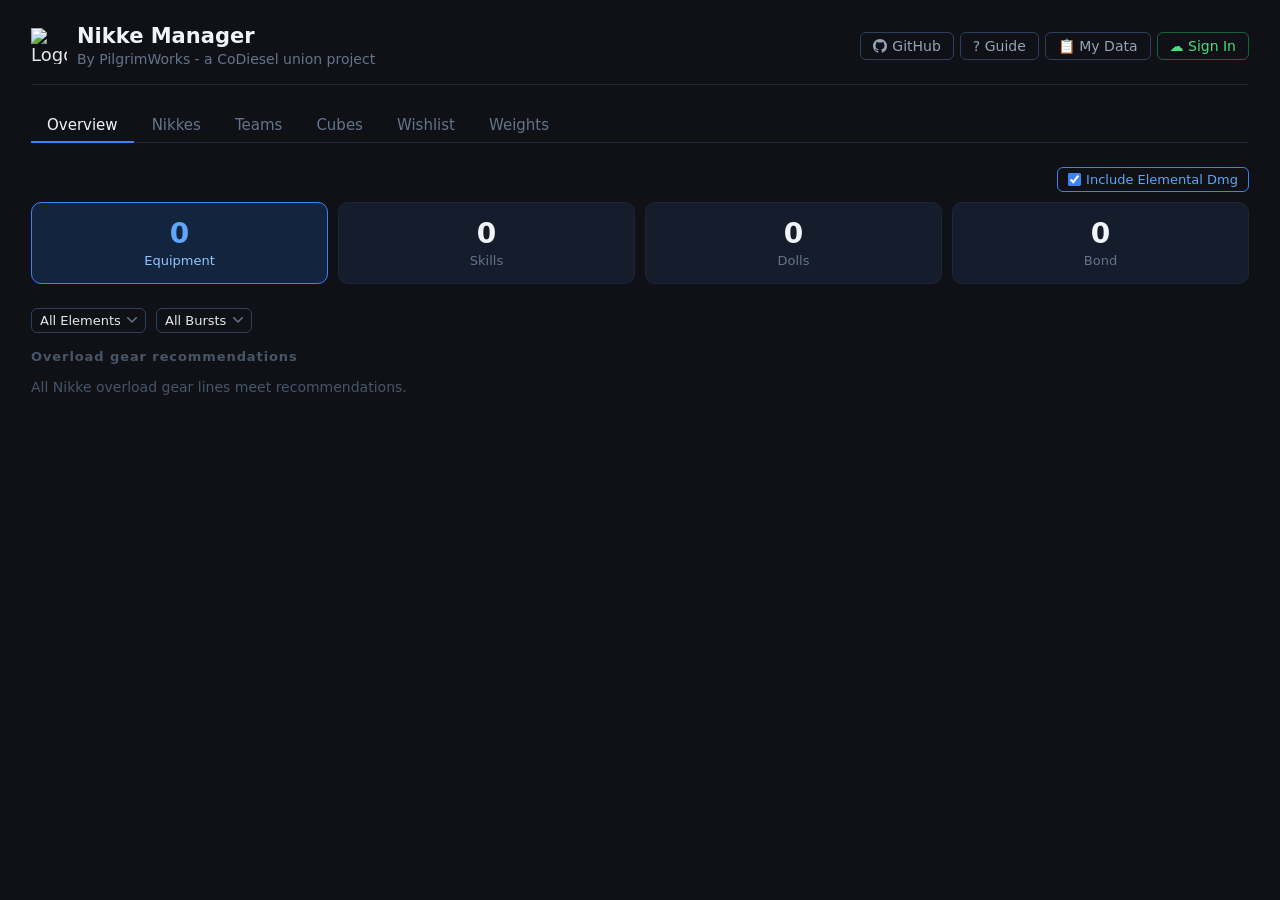
==== index.html @ 94e0bb2c "Navigation and nikke screen changes" ====
<!doctype html>
<html lang="en">
    <head>
        <meta charset="UTF-8" />
        <meta name="viewport" content="width=device-width, initial-scale=1.0" />
        <title>Nikke Manager</title>
        <link rel="icon" href="assets/favicons/favicon.ico" sizes="any" />
        <link rel="icon" href="assets/favicons/favicon_32.png" type="image/png" sizes="32x32" />
        <link rel="icon" href="assets/favicons/favicon_192.png" type="image/png" sizes="192x192" />
        <link rel="icon" href="assets/nikke_custom_module.svg" type="image/svg+xml" />
        <link rel="apple-touch-icon" href="assets/favicons/favicon_192.png" />

        <!-- ============================================================
  NIKKE MANAGER
  ============================================================
  A tool to track overload gear lines, score rolls, and
  estimate rock costs for rerolling decisions.

  DATA MODEL
  ----------
  state.nikkes[]
    └── id, name, burst, element
    └── gear { Helmet, Torso, Arms, Legs }
          └── lines[3] { stat, val, locked }
    └── priorities[]
          └── { line, tier, count, targetTier }

  KEY GAME RULES BAKED IN
  -----------------------
  1. Line appearance rates:  Line 1 = 100%, Line 2 = 50%, Line 3 = 30%
  2. No duplicate stats on the same gear piece
  3. Stat pool renormalizes when stats are already on a piece
  4. Tier probability:  T1–5 = 12% each, T6–10 = 7% each, T11–15 = 1% each
  5. Lock before reset — never reset an unlocked high-value line
  6. T12+ lines auto-flag for immediate locking
  7. Reroll cost = locked lines + 1 rock per roll
  8. DEF is always treated as trash

  VERDICT LOGIC (in order)
  ------------------------
  - 2+ good lines at target             → Keep
  - Good line exists but below target   → Option A (Reset) vs Option B (Sacrifice)
  - 1 good line, need a second          → Lock it, Change Effects on rest
  - No good lines                       → Change Effects freely

  ROCK COST FORMULAS
  ------------------
  Change Effects expected rocks:
    P(good stat on line i) = lineAppear[i] × goodFraction
    P(at least one good on any unlocked line) = 1 - ∏(1 - P_i)
    expectedRolls = 1 / P(at least one good)
    rocks = expectedRolls × (lockedCount + 1)

  Reset Attributes expected rocks (per line, locking after each hit):
    For each remaining good unlocked line:
      P(hit target) = sum of TIER_PROB[targetTier..15]
      P(at least one of N lines hits) = 1 - (1 - P)^N
      rocks += round(1/P) × (lockedCount + 1)
      lockedCount++

  STORAGE
  -------
  All data saved to localStorage under key 'nikke_v8'.
  Data persists across page reloads in the same browser.
============================================================ -->

        <!-- ?v= is an auto-managed cache-buster: the pre-commit hook stamps it with the
             commit hash (via scripts/stamp-version.ps1) so browsers — iOS Safari in
             particular — refetch changed CSS/JS instead of serving an old cached copy. -->
        <link rel="stylesheet" href="styles/main.css?v=088848c" />
    </head>
    <body>
        <div class="app">
            <div class="topbar">
                <div style="display: flex; align-items: center; gap: 10px">
                    <img src="assets/nikke_custom_module.svg" alt="Logo" style="width: 36px; height: 36px" />
                    <div>
                        <div class="title">Nikke Manager</div>
                        <div class="subtitle">By PilgrimWorks - a CoDiesel union project</div>
                        <div
                            class="subtitle app-version"
                            id="app-version"
                            title="App version · build commit · build date"
                        ></div>
                    </div>
                </div>
                <div class="topbar-actions">
                    <span id="sync-status" class="sync-indicator" style="display: none"></span>
                    <a
                        href="https://github.com/PilgrimWorks/Nikke-Manager"
                        target="_blank"
                        rel="noopener"
                        title="GitHub - request support or features"
                        class="btn btn-sm topbar-desktop-only"
                        style="display: inline-flex; align-items: center; gap: 5px; text-decoration: none"
                        ><svg
                            xmlns="http://www.w3.org/2000/svg"
                            width="14"
                            height="14"
                            viewBox="0 0 24 24"
                            fill="currentColor"
                        >
                            <path
                                d="M12 0C5.37 0 0 5.37 0 12c0 5.31 3.435 9.795 8.205 11.385.6.105.825-.255.825-.57 0-.285-.015-1.23-.015-2.235-3.015.555-3.795-.735-4.035-1.41-.135-.345-.72-1.41-1.23-1.695-.42-.225-1.02-.78-.015-.795.945-.015 1.62.87 1.845 1.23 1.08 1.815 2.805 1.305 3.495.99.105-.78.42-1.305.765-1.605-2.67-.3-5.46-1.335-5.46-5.925 0-1.305.465-2.385 1.23-3.225-.12-.3-.54-1.53.12-3.18 0 0 1.005-.315 3.3 1.23.96-.27 1.98-.405 3-.405s2.04.135 3 .405c2.295-1.56 3.3-1.23 3.3-1.23.66 1.65.24 2.88.12 3.18.765.84 1.23 1.905 1.23 3.225 0 4.605-2.805 5.625-5.475 5.925.435.375.81 1.095.81 2.22 0 1.605-.015 2.895-.015 3.3 0 .315.225.69.825.57A12.02 12.02 0 0 0 24 12c0-6.63-5.37-12-12-12z"
                            /></svg
                        >GitHub</a
                    >
                    <button class="btn btn-sm topbar-desktop-only" onclick="showTutorial()" title="Show tutorial">? Guide</button>
                    <button id="mydata-btn" class="btn btn-sm" onclick="showMyData()">📋 My Data</button>
                    <input
                        type="file"
                        id="import-file"
                        accept=".json"
                        style="display: none"
                        onchange="importData(event)"
                    />
                    <button id="auth-btn" class="btn btn-sm btn-auth" onclick="handleAuth()">☁ Sign In</button>
                </div>
            </div>

            <div class="tabs">
                <button class="tab active" onclick="switchTab('overview', event)">Overview</button>
                <button class="tab" onclick="switchTab('gear', event)">Nikkes</button>
                <button class="tab" onclick="switchTab('teams', event)">Teams</button>
                <button class="tab" onclick="switchTab('cubes', event)">Cubes</button>
                <button class="tab" onclick="switchTab('wishlist', event)">Wishlist</button>
                <button class="tab" onclick="switchTab('weights', event)">Weights</button>
            </div>

            <div id="overview" class="section active"></div>
            <div id="roster" class="section"></div>
            <div id="gear" class="section"></div>
            <div id="teams" class="section"></div>
            <div id="weights" class="section"></div>
            <div id="cubes" class="section"></div>
            <div id="wishlist" class="section"></div>
        </div>

        <!-- Mobile bottom navigation (hidden on desktop) -->
        <nav class="bottom-nav" id="bottom-nav" aria-label="Primary">
            <button class="bnav-item active" data-tab="overview" onclick="switchTab('overview')">
                <svg viewBox="0 0 24 24" fill="none" stroke="currentColor" stroke-width="2" stroke-linecap="round" stroke-linejoin="round">
                    <rect x="3" y="3" width="7" height="7" rx="1" /><rect x="14" y="3" width="7" height="7" rx="1" /><rect x="14" y="14" width="7" height="7" rx="1" /><rect x="3" y="14" width="7" height="7" rx="1" />
                </svg>
                <span>Overview</span>
            </button>
            <button class="bnav-item" data-tab="gear" onclick="switchTab('gear')">
                <svg viewBox="0 0 24 24" fill="none" stroke="currentColor" stroke-width="2" stroke-linecap="round" stroke-linejoin="round">
                    <path d="M20 21v-2a4 4 0 0 0-4-4H8a4 4 0 0 0-4 4v2" /><circle cx="12" cy="7" r="4" />
                </svg>
                <span>Nikkes</span>
            </button>
            <button class="bnav-item" data-tab="teams" onclick="switchTab('teams')">
                <svg viewBox="0 0 24 24" fill="none" stroke="currentColor" stroke-width="2" stroke-linecap="round" stroke-linejoin="round">
                    <path d="M17 21v-2a4 4 0 0 0-4-4H5a4 4 0 0 0-4 4v2" /><circle cx="9" cy="7" r="4" /><path d="M23 21v-2a4 4 0 0 0-3-3.87" /><path d="M16 3.13a4 4 0 0 1 0 7.75" />
                </svg>
                <span>Teams</span>
            </button>
            <button class="bnav-item bnav-more" id="bnav-more-btn" onclick="openMoreSheet()" aria-haspopup="true">
                <svg viewBox="0 0 24 24" fill="currentColor" stroke="none">
                    <circle cx="5" cy="12" r="2" /><circle cx="12" cy="12" r="2" /><circle cx="19" cy="12" r="2" />
                </svg>
                <span>More</span>
            </button>
        </nav>

        <!-- Mobile "More" bottom sheet (hidden on desktop) -->
        <div class="more-sheet-overlay" id="more-sheet-overlay" role="dialog" aria-modal="true" aria-label="More menu">
            <div class="more-sheet" id="more-sheet">
                <div class="more-sheet-handle" aria-hidden="true"></div>
                <button class="more-sheet-item" data-tab="cubes" onclick="switchTab('cubes'); closeMoreSheet()">
                    <svg viewBox="0 0 24 24" fill="none" stroke="currentColor" stroke-width="2" stroke-linecap="round" stroke-linejoin="round">
                        <path d="M21 16V8a2 2 0 0 0-1-1.73l-7-4a2 2 0 0 0-2 0l-7 4A2 2 0 0 0 3 8v8a2 2 0 0 0 1 1.73l7 4a2 2 0 0 0 2 0l7-4A2 2 0 0 0 21 16z" /><polyline points="3.27 6.96 12 12.01 20.73 6.96" /><line x1="12" y1="22.08" x2="12" y2="12" />
                    </svg>
                    <span>Cubes</span>
                </button>
                <button class="more-sheet-item" data-tab="wishlist" onclick="switchTab('wishlist'); closeMoreSheet()">
                    <svg viewBox="0 0 24 24" fill="none" stroke="currentColor" stroke-width="2" stroke-linecap="round" stroke-linejoin="round">
                        <polygon points="12 2 15.09 8.26 22 9.27 17 14.14 18.18 21.02 12 17.77 5.82 21.02 7 14.14 2 9.27 8.91 8.26 12 2" />
                    </svg>
                    <span>Wishlist</span>
                </button>
                <button class="more-sheet-item" data-tab="weights" onclick="switchTab('weights'); closeMoreSheet()">
                    <svg viewBox="0 0 24 24" fill="none" stroke="currentColor" stroke-width="2" stroke-linecap="round" stroke-linejoin="round">
                        <line x1="4" y1="21" x2="4" y2="14" /><line x1="4" y1="10" x2="4" y2="3" /><line x1="12" y1="21" x2="12" y2="12" /><line x1="12" y1="8" x2="12" y2="3" /><line x1="20" y1="21" x2="20" y2="16" /><line x1="20" y1="12" x2="20" y2="3" /><line x1="1" y1="14" x2="7" y2="14" /><line x1="9" y1="8" x2="15" y2="8" /><line x1="17" y1="16" x2="23" y2="16" />
                    </svg>
                    <span>Weights</span>
                </button>
                <button class="more-sheet-item" onclick="closeMoreSheet(); showTutorial()">
                    <svg viewBox="0 0 24 24" fill="none" stroke="currentColor" stroke-width="2" stroke-linecap="round" stroke-linejoin="round">
                        <circle cx="12" cy="12" r="10" /><path d="M9.09 9a3 3 0 0 1 5.83 1c0 2-3 3-3 3" /><line x1="12" y1="17" x2="12.01" y2="17" />
                    </svg>
                    <span>Guide</span>
                </button>
                <a class="more-sheet-item" href="https://github.com/PilgrimWorks/Nikke-Manager" target="_blank" rel="noopener" onclick="closeMoreSheet()">
                    <svg viewBox="0 0 24 24" fill="currentColor" stroke="none">
                        <path d="M12 0C5.37 0 0 5.37 0 12c0 5.31 3.435 9.795 8.205 11.385.6.105.825-.255.825-.57 0-.285-.015-1.23-.015-2.235-3.015.555-3.795-.735-4.035-1.41-.135-.345-.72-1.41-1.23-1.695-.42-.225-1.02-.78-.015-.795.945-.015 1.62.87 1.845 1.23 1.08 1.815 2.805 1.305 3.495.99.105-.78.42-1.305.765-1.605-2.67-.3-5.46-1.335-5.46-5.925 0-1.305.465-2.385 1.23-3.225-.12-.3-.54-1.53.12-3.18 0 0 1.005-.315 3.3 1.23.96-.27 1.98-.405 3-.405s2.04.135 3 .405c2.295-1.56 3.3-1.23 3.3-1.23.66 1.65.24 2.88.12 3.18.765.84 1.23 1.905 1.23 3.225 0 4.605-2.805 5.625-5.475 5.925.435.375.81 1.095.81 2.22 0 1.605-.015 2.895-.015 3.3 0 .315.225.69.825.57A12.02 12.02 0 0 0 24 12c0-6.63-5.37-12-12-12z" />
                    </svg>
                    <span>GitHub</span>
                    <svg class="more-sheet-ext" viewBox="0 0 24 24" fill="none" stroke="currentColor" stroke-width="2" stroke-linecap="round" stroke-linejoin="round" aria-label="opens in new tab">
                        <path d="M18 13v6a2 2 0 0 1-2 2H5a2 2 0 0 1-2-2V8a2 2 0 0 1 2-2h6" /><polyline points="15 3 21 3 21 9" /><line x1="10" y1="14" x2="21" y2="3" />
                    </svg>
                </a>
            </div>
        </div>

        <!-- Tutorial overlay for new users -->
        <div class="tutorial-overlay" id="tutorial-overlay">
            <div class="tutorial-modal">
                <h2>Welcome to Overload Gear Manager 👋</h2>
                <div class="tut-subtitle">Track your gear rolls, get reroll advice, and spend rocks efficiently.</div>
                <div class="tutorial-steps">
                    <div class="tut-step">
                        <div class="tut-step-num">1</div>
                        <div class="tut-step-text">
                            <strong>Add your Nikkes</strong> — Use the "+ Add Nikke" button in the Nikkes tab to add the
                            characters you're gearing up.
                        </div>
                    </div>
                    <div class="tut-step">
                        <div class="tut-step-num">2</div>
                        <div class="tut-step-text">
                            <strong>Set line priorities</strong> — Each Nikke gets default priorities (ATK + Elemental).
                            Tweak these in the Priorities sub-tab on the Nikkes screen if needed.
                        </div>
                    </div>
                    <div class="tut-step">
                        <div class="tut-step-num">3</div>
                        <div class="tut-step-text">
                            <strong>Record your gear rolls</strong> — Select a Nikke, pick a gear slot, and enter the
                            stat lines you rolled in-game.
                        </div>
                    </div>
                    <div class="tut-step">
                        <div class="tut-step-num">4</div>
                        <div class="tut-step-text">
                            <strong>Get a verdict</strong> — The app tells you whether to keep, lock + reroll, or reset
                            — with estimated rock costs.
                        </div>
                    </div>
                    <div class="tut-step">
                        <div class="tut-step-num">5</div>
                        <div class="tut-step-text">
                            <strong>Check the Overview</strong> — Once you have a few Nikkes entered, the Overview ranks
                            which slot to reroll next for the best return on rocks.
                        </div>
                    </div>
                </div>
                <div class="tut-actions">
                    <button class="btn btn-primary" onclick="dismissTutorial()">Got it, let's go!</button>
                </div>
                <div class="tut-dismiss">You can re-open this guide from the top bar any time.</div>
            </div>
        </div>

        <!-- My Data overlay -->
        <div class="tutorial-overlay" id="mydata-overlay">
            <div class="tutorial-modal" style="max-width: 420px">
                <h2>My Data 📋</h2>
                <div class="tut-subtitle">
                    Your data is stored in this browser's local storage. It can be lost if you clear your browser data,
                    switch browsers, or use a different device. Back up regularly to stay safe.
                </div>
                <div style="display: flex; flex-direction: column; gap: 12px; margin: 1.2rem 0">
                    <button
                        class="btn btn-primary"
                        onclick="
                            exportData();
                            dismissMyData();
                        "
                        style="width: 100%; padding: 12px; font-size: 16px"
                    >
                        ⬇ Backup My Data<br /><span style="font-size: 13px; opacity: 0.7"
                            >Download a file with all your Nikkes &amp; gear</span
                        >
                    </button>
                    <button
                        class="btn btn-primary"
                        onclick="
                            document.getElementById('import-file').click();
                            dismissMyData();
                        "
                        style="width: 100%; padding: 12px; font-size: 16px; background: #1e40af"
                    >
                        ⬆ Restore My Data<br /><span style="font-size: 13px; opacity: 0.7"
                            >Load a previously saved backup file</span
                        >
                    </button>
                    <div
                        id="mydata-cloud-section"
                        style="
                            display: none;
                            border-top: 1px solid #1e2535;
                            padding-top: 12px;
                            flex-direction: column;
                            gap: 12px;
                        "
                    >
                        <div style="font-size: 13px; color: #64748b; text-align: center">☁ Cloud Sync (signed in)</div>
                        <button
                            class="btn btn-primary"
                            onclick="pullCloudData()"
                            style="width: 100%; padding: 12px; font-size: 16px; background: #0d9488"
                        >
                            ☁⬇ Pull Cloud Data<br /><span style="font-size: 13px; opacity: 0.7"
                                >Replace local data with your cloud save</span
                            >
                        </button>
                        <button
                            class="btn btn-primary"
                            onclick="pushToCloud()"
                            style="width: 100%; padding: 12px; font-size: 16px; background: #7c3aed"
                        >
                            ☁⬆ Push to Cloud<br /><span style="font-size: 13px; opacity: 0.7"
                                >Overwrite cloud save with current local data</span
                            >
                        </button>
                    </div>
                    <button
                        class="btn"
                        onclick="clearAllData()"
                        style="
                            width: 100%;
                            padding: 12px;
                            font-size: 16px;
                            background: #7f1d1d;
                            border-color: #b91c1c;
                            color: #fecaca;
                        "
                    >
                        🗑 Clear All Data<br /><span style="font-size: 13px; opacity: 0.7"
                            >Permanently delete all Nikkes &amp; gear</span
                        >
                    </button>
                </div>
                <div class="tut-actions">
                    <button class="btn btn-sm" onclick="dismissMyData()">Close</button>
                </div>
            </div>
        </div>

        <!-- Firebase SDK (auth + firestore) -->
        <script src="https://www.gstatic.com/firebasejs/10.12.2/firebase-app-compat.js"></script>
        <script src="https://www.gstatic.com/firebasejs/10.12.2/firebase-auth-compat.js"></script>
        <script src="https://www.gstatic.com/firebasejs/10.12.2/firebase-firestore-compat.js"></script>

        <!-- Knowledge Engine (shared across tools) -->
        <script src="knowledge/nikke-database.js?v=088848c"></script>
        <script src="knowledge/weights.js?v=088848c"></script>
        <script src="knowledge/overload-math.js?v=088848c"></script>
        <script src="knowledge/build-info.js?v=088848c"></script>

        <!-- App scripts (load order matters: state → helpers → firebase → renderers → init) -->
        <script src="js/state.js?v=088848c"></script>
        <script src="js/helpers.js?v=088848c"></script>
        <script src="js/firebase.js?v=088848c"></script>
        <script src="js/ui-actions.js?v=088848c"></script>
        <script src="js/render-overview.js?v=088848c"></script>
        <script src="js/render-roster.js?v=088848c"></script>
        <script src="js/damage-calc.js?v=088848c"></script>
        <script src="js/render-nikkes.js?v=088848c"></script>
        <script src="js/render-priority.js?v=088848c"></script>
        <script src="js/render-teams.js?v=088848c"></script>
        <script src="js/render-weights.js?v=088848c"></script>
        <script src="js/render-cubes.js?v=088848c"></script>
        <script src="js/render-wishlist.js?v=088848c"></script>
        <script src="js/app.js?v=088848c"></script>
    </body>
</html>
---- styles/main.css ----
﻿/* ── Reset & base ── */
*,
*::before,
*::after {
    box-sizing: border-box;
    margin: 0;
    padding: 0;
}
input,
select,
textarea,
button {
    font-family: inherit;
    font-size: inherit;
}
body {
    font-family: "Segoe UI", system-ui, sans-serif;
    background: #0f1117;
    color: #e2e8f0;
    font-size: 18px;
    min-height: 100vh;
}
/* Scroll-lock while a popup/modal is open (toggled on <html> by app.js) so the
   page behind the overlay can't scroll.
   NOTE: lock the scroll on <html> ONLY — never on <body>. Setting
   overflow:hidden on <body> turns the body into its own scroll container, which
   makes the sticky Nikke/roster sidebar stick relative to the body instead of
   the viewport. Since the body isn't scrolled, the sidebar "releases" and jumps
   back to the top of .two-col the moment a modal opens (the add-Nikke / New
   Roster menus). Locking <html> alone stops the page scroll while leaving the
   sticky list exactly where it was. */
html.modal-open {
    overflow: hidden;
}

/* ── Layout ── */
.app {
    max-width: 1250px;
    margin: 0 auto;
    padding: 1.5rem 1rem;
}
.topbar {
    display: flex;
    align-items: center;
    justify-content: space-between;
    margin-bottom: 1.5rem;
    padding-bottom: 1rem;
    border-bottom: 1px solid #1e2535;
}
.title {
    font-size: 21px;
    font-weight: 600;
    color: #f1f5f9;
}
.subtitle {
    font-size: 14px;
    color: #64748b;
    margin-top: 3px;
}
.app-version {
    font-size: 12px;
    color: #475569;
    margin-top: 1px;
    font-family: "Segoe UI", system-ui, sans-serif;
    letter-spacing: 0.02em;
}
.badge {
    font-size: 13px;
    background: #1e3a5f;
    color: #60a5fa;
    padding: 3px 10px;
    border-radius: 6px;
    font-weight: 500;
}

/* ── Tabs ── */
.tabs {
    display: flex;
    gap: 2px;
    margin-bottom: 1.5rem;
    border-bottom: 1px solid #1e2535;
}
.tab {
    font-size: 15px;
    padding: 7px 16px;
    border: none;
    background: none;
    color: #64748b;
    cursor: pointer;
    border-bottom: 2px solid transparent;
    margin-bottom: -1px;
    white-space: nowrap;
    transition: color 0.15s;
}
.tab:hover {
    color: #94a3b8;
}
.tab.active {
    color: #f1f5f9;
    font-weight: 500;
    border-bottom: 2px solid #3b82f6;
}
/* ── Mobile bottom navigation & "More" sheet ──
   Hidden on desktop; revealed inside the max-width:768px media query below,
   where the desktop `.tabs` bar is hidden in turn. */
.bottom-nav {
    display: none;
}
.more-sheet-overlay {
    display: none;
}
.section {
    display: none;
}
.section.active {
    display: block;
}

/* ── Two-column panel ── */
.two-col {
    display: grid;
    grid-template-columns: 210px 1fr;
    gap: 14px;
}
.nikke-list {
    display: flex;
    flex-direction: column;
    gap: 4px;
    flex: 1;
    min-height: 0;
    overflow-y: auto;
    overflow-x: hidden;
}
.nikke-list-collapsible .nikke-list,
.roster-list-collapsible .nikke-list {
    margin-top: 6px;
}
/* Popup header + its drag zone are only shown inside the mobile Nikke-list
   bottom sheet (see the ≤768px block below); hidden everywhere else. */
.nikke-list-popup-header {
    display: none;
}
.sheet-drag-zone,
.sheet-drag-handle {
    display: none;
}
.nikke-list::-webkit-scrollbar,
.team-slot-picker-list::-webkit-scrollbar {
    width: 6px;
}
.nikke-list::-webkit-scrollbar-track,
.team-slot-picker-list::-webkit-scrollbar-track {
    background: transparent;
}
.nikke-list::-webkit-scrollbar-thumb,
.team-slot-picker-list::-webkit-scrollbar-thumb {
    background: #2d3f5e;
    border-radius: 3px;
}
.nikke-list::-webkit-scrollbar-thumb:hover,
.team-slot-picker-list::-webkit-scrollbar-thumb:hover {
    background: #3b82f6;
}
.nikke-sidebar {
    display: flex;
    flex-direction: column;
    gap: 6px;
    height: 100%;
    min-height: 0;
    overflow: hidden;
    background: #111827;
    border: 1px solid #1e2535;
    border-radius: 10px;
    padding: 10px;
}
.nikke-item {
    padding: 8px 11px;
    border-radius: 8px;
    cursor: pointer;
    font-size: 15px;
    border: 1px solid transparent;
    line-height: 1.3;
    transition: background 0.1s;
}
.nikke-item:hover {
    background: #1a2235;
}
.nikke-item.active {
    background: #1a2235;
    border-color: #2d3f5e;
}
.nikke-item-sub {
    font-size: 13px;
    color: #64748b;
    margin-top: 2px;
    font-weight: 400;
}

/* Keyboard focus highlight for arrow/Tab-navigable Nikke lists — reuses each
   list's own hover/active styling instead of a separate ring, so keyboard
   navigation looks native to the rest of the app. */
.js-kbnav-item:focus-visible {
    outline: none;
}
.nikke-list .js-kbnav-item:focus-visible {
    background: #1a2235;
    border-color: #2d3f5e;
}
.team-slot-picker-list .js-kbnav-item:focus-visible {
    background: #1e3a5f;
}

/* ── Desktop: lock the left sidebar to the viewport (full-height, sticky) ──
   The sidebar sticks as the page scrolls, standing as a near-full-screen-height
   card whose list scrolls internally — so it stays put from the user's
   perspective. align-self:start stops it stretching to the (much taller) main
   panel's row height; the explicit height gives it the viewport. Sticky is
   clipped to .two-col, so it releases naturally once the whole panel scrolls by.
   Scoped to .nikke-sidebar so the Solo Raids screen (which puts .nikke-list
   directly in the grid) is unaffected, and to ≥769px so mobile is untouched. */
@media (min-width: 769px) {
    .two-col {
        position: relative;
        /* Floor so the sidebar can't shrink below its controls when the main
           panel is short (e.g. the "← Select…" empty state). ~286px is the
           expanded New Roster menu (Teams); 320px clears it and shows a little
           list. A Nikke/roster is normally selected, so the main panel is far
           taller than this and the floor has no effect — it only matters on the
           empty state, where there's no main content to overrun. */
        min-height: 320px;
    }
    /* Nikkes has a full filter stack on top of the list, and its "+ Add Nikke"
       form is much taller (~598px filters + expanded form). A selected Nikke's
       panel is always ~1600px+, so this larger floor only ever applies on the
       empty state — giving the expanded Add form room instead of clipping it. */
    #gear .two-col {
        min-height: 640px;
    }
    .two-col > .nikke-sidebar {
        position: sticky;
        top: 1rem;
        align-self: start;
        width: 210px;
        /* Full viewport height (small 1rem gap top+bottom). The card is a flex
           column, so its .nikke-list scrolls internally when items overflow. */
        height: calc(100vh - 2rem);
    }
    /* The collapsible wrapper sits between the height-capped .nikke-sidebar and
       the scrollable .nikke-list. Make it a flex column that fills the sidebar
       (flex:1 + min-height:0) so the list's own flex:1/overflow-y:auto can take
       effect — otherwise the wrapper grows to fit all items and the sidebar's
       overflow:hidden just clips the overflow instead of scrolling it. */
    .nikke-list-collapsible,
    .roster-list-collapsible,
    .nikke-list-panel {
        display: flex;
        flex-direction: column;
        flex: 1;
        min-height: 0;
    }
    /* Desktop roster panel has no flex gap (unlike the mobile popup), so give the
       search bar breathing room above the Type filter that follows it. */
    .roster-list-collapsible #roster-sidebar-search {
        margin-bottom: 6px;
    }
}

/* ── Roster ── */
.roster-grid {
    display: grid;
    grid-template-columns: repeat(auto-fill, minmax(220px, 1fr));
    gap: 10px;
    margin-bottom: 1rem;
}
.nikke-card {
    background: #151c2b;
    border: 1px solid #1e2535;
    border-radius: 10px;
    padding: 0.9rem;
    position: relative;
    height: 90px;
    display: flex;
    flex-direction: column;
    justify-content: center;
    min-width: 0;
    overflow: hidden;
}
.nikke-name {
    font-size: 15px;
    font-weight: 600;
    margin-bottom: 2px;
    color: #f1f5f9;
    white-space: nowrap;
    overflow: hidden;
    text-overflow: ellipsis;
}
.nikke-meta {
    font-size: 13px;
    color: #64748b;
    margin-bottom: 9px;
}
.nikke-badge {
    display: inline-block;
    margin-left: 6px;
    padding: 1px 6px;
    font-size: 10px;
    font-weight: 700;
    text-transform: uppercase;
    letter-spacing: 0.03em;
    vertical-align: middle;
    color: #fbbf24;
    background: #2e1e05;
    border: 1px solid #92610a;
    border-radius: 4px;
}
.gear-dots {
    display: flex;
    gap: 5px;
    margin-top: 8px;
}
.dot {
    width: 10px;
    height: 10px;
    border-radius: 50%;
    border: 1px solid #2d3f5e;
    background: #1a2235;
}
.dot.done {
    background: #22c55e;
    border-color: #22c55e;
}
.dot.partial {
    background: #f59e0b;
    border-color: #f59e0b;
}
.dot.warn {
    background: #ef4444;
    border-color: #ef4444;
}
/* Compact per-slot gear-status dots for the Gear tracker sidebar list (matches design mockup) */
.gear-dots-mini {
    display: inline-flex;
    gap: 2px;
}
.gear-dots-mini span {
    width: 7px;
    height: 7px;
    border-radius: 2px;
    background: #2d3f5e; /* none / not entered */
}
.gear-dots-mini span.done {
    background: #22c55e;
}
.gear-dots-mini span.partial {
    background: #f59e0b;
}
.gear-dots-mini span.warn {
    background: #ef4444;
}
.add-nikke-btn {
    border: 1px dashed #2d3f5e;
    background: none;
    display: flex;
    align-items: center;
    justify-content: center;
    gap: 6px;
    cursor: pointer;
    height: 68px;
    color: #64748b;
    font-size: 15px;
    border-radius: 10px;
    width: 175px;
    transition: background 0.1s;
}
.add-nikke-btn:hover {
    background: #1a2235;
}

/* ── Delete confirm ── */
.del-btn,
.edit-btn {
    font-size: 14px;
    background: none;
    border: none;
    color: #475569;
    cursor: pointer;
    padding: 2px 5px;
    border-radius: 4px;
    line-height: 1;
}
.del-btn:hover {
    color: #ef4444;
}
.edit-btn:hover {
    color: #38bdf8;
}
.del-confirm {
    display: none;
    position: absolute;
    top: 8px;
    right: 8px;
    background: #151c2b;
    border: 1px solid #ef4444;
    border-radius: 8px;
    padding: 6px 8px;
    font-size: 13px;
    color: #ef4444;
    z-index: 10;
    white-space: nowrap;
    box-shadow: 0 4px 12px rgba(0, 0, 0, 0.4);
    align-items: center;
    gap: 6px;
}
.del-confirm.show {
    display: flex;
}
.del-confirm-yes {
    font-size: 13px;
    font-weight: 600;
    background: #ef4444;
    color: #fff;
    border: none;
    border-radius: 4px;
    padding: 2px 8px;
    cursor: pointer;
}
.del-confirm-no {
    font-size: 13px;
    background: none;
    border: 1px solid #2d3f5e;
    border-radius: 4px;
    padding: 2px 8px;
    cursor: pointer;
    color: #94a3b8;
}

/* ── Edit custom nikke inline form ── */
.edit-inline {
    display: none;
    position: absolute;
    top: 0;
    left: 0;
    right: 0;
    bottom: 0;
    background: #151c2b;
    border-radius: 10px;
    padding: 10px 12px;
    z-index: 10;
    flex-direction: column;
    gap: 8px;
}
.edit-inline.show {
    display: flex;
}
.edit-inline .edit-row {
    display: grid;
    grid-template-columns: 1fr 1fr 1fr 1fr;
    gap: 6px;
}
.edit-inline .edit-row-name {
    display: flex;
    gap: 6px;
}
.edit-inline .edit-row-name input {
    flex: 1;
}
.edit-inline input,
.edit-inline select {
    background: #0d1117;
    border: 1px solid #2d3f5e;
    border-radius: 4px;
    color: #e2e8f0;
    padding: 4px 6px;
    font-size: 12px;
}
.edit-inline .edit-actions {
    display: flex;
    gap: 6px;
    justify-content: flex-end;
}
.edit-inline .edit-actions button {
    font-size: 12px;
    padding: 3px 10px;
    border-radius: 4px;
    cursor: pointer;
    border: none;
}
.edit-save-btn {
    background: #38bdf8;
    color: #0d1117;
    font-weight: 600;
}
.edit-cancel-btn {
    background: none;
    border: 1px solid #2d3f5e !important;
    color: #94a3b8;
}

/* ── Gear slot cards ── */
.slot-card {
    background: #0f1320;
    border: 1px solid #1e2535;
    border-radius: 10px;
    padding: 0.9rem;
    margin-bottom: 8px;
}
.slot-header {
    display: flex;
    align-items: center;
    justify-content: space-between;
    margin-bottom: 10px;
}
.slot-tag {
    font-size: 15px;
    color: #f8fafc;
    font-weight: 700;
}
.lines-grid {
    display: grid;
    grid-template-columns: 1fr 1fr 1fr;
    gap: 8px;
}
.line-box {
    container-type: inline-size;
    border: 1px solid #1e2535;
    border-radius: 8px;
    padding: 8px;
    background: #0f1117;
    display: flex;
    flex-direction: column;
    gap: 5px;
}
@container (max-width: 240px) {
    .line-selects {
        flex-direction: column;
        align-items: stretch;
    }
    .line-value-row {
        width: 100%;
    }
    .line-value-row .value-input {
        flex: 1 !important;
        width: auto !important;
        min-width: 0;
    }
}
.line-header {
    display: flex;
    align-items: center;
    justify-content: space-between;
}
.line-label {
    font-size: 12px;
    color: #475569;
    letter-spacing: 0.05em;
}
.line-chance {
    font-size: 12px;
    padding: 1px 5px;
    border-radius: 4px;
    font-weight: 600;
}
.lc-100 {
    background: #052e16;
    color: #4ade80;
}
.lc-50 {
    background: #052e16;
    color: #86efac;
}
.lc-30 {
    background: #422006;
    color: #fbbf24;
}
.line-box select {
    width: 100%;
    font-size: 14px;
    border: 1px solid #2d3f5e;
    background: #151c2b;
    color: #e2e8f0;
    cursor: pointer;
    padding: 2px 4px;
    border-radius: 4px;
}
.line-box select option {
    background: #151c2b;
    color: #e2e8f0;
}
.line-box select:focus {
    outline: none;
    border-color: #3b82f6;
}
.line-selects {
    display: flex;
    align-items: center;
    gap: 4px;
}
.line-value-row {
    display: flex;
    align-items: center;
    gap: 4px;
    flex-shrink: 0;
}
.value-row {
    display: flex;
    align-items: center;
    gap: 4px;
}
.value-input {
    width: 100%;
    font-size: 14px;
    border: none;
    border-bottom: 1px solid #2d3f5e;
    background: none;
    color: #f1f5f9;
    padding: 1px 0;
    outline: none;
}
.value-input::placeholder {
    color: #334155;
}
.value-input:disabled {
    opacity: 0.3;
    cursor: not-allowed;
}
select.value-input {
    background-color: #151c2b;
    border: 1px solid #2d3f5e;
    border-radius: 4px;
    padding: 2px 4px;
    cursor: pointer;
}
select.value-input:focus {
    border-color: #3b82f6;
}
.value-unit {
    font-size: 13px;
    color: #475569;
}
.tier-badge {
    font-size: 12px;
    padding: 1px 5px;
    border-radius: 4px;
    font-weight: 700;
}
.tb-low {
    background: #3f1010;
    color: #f87171;
}
.tb-mid {
    background: #3f2a06;
    color: #fbbf24;
}
.tb-high {
    background: #052e16;
    color: #4ade80;
}
.tb-elite {
    background: #0c1f3f;
    color: #60a5fa;
}
.line-bar {
    height: 3px;
    border-radius: 2px;
    background: #1e2535;
    margin-top: 2px;
}
.bar-essential {
    background: #22c55e;
}
.bar-ideal {
    background: #22c55e;
}
.bar-passable {
    background: #f59e0b;
}
.bar-trash {
    background: #ef4444;
}
.line-prio-bar {
    border-radius: 3px;
    font-size: 10px;
    font-weight: 600;
    letter-spacing: 0.03em;
    display: flex;
    align-items: center;
    justify-content: center;
    padding: 2px 0;
    background: #1e2535;
    color: #475569;
    min-height: 14px;
}
.line-prio-bar.prio-ideal {
    background: #052e16;
    color: #4ade80;
}
.line-prio-bar.prio-passable {
    background: #3f2a06;
    color: #fbbf24;
}
.line-prio-bar.prio-trash {
    background: #3f1010;
    color: #f87171;
}
.prio-tag {
    font-size: 10px;
    padding: 1px 5px;
    border-radius: 3px;
    font-weight: 600;
    letter-spacing: 0.03em;
}
.prio-essential {
    background: #052e16;
    color: #4ade80;
}
.prio-ideal {
    background: #052e16;
    color: #4ade80;
}
.prio-passable {
    background: #3f2a06;
    color: #fbbf24;
}
.prio-trash {
    background: #3f1010;
    color: #f87171;
}
.rank-badge {
    font-size: 12px;
    font-weight: 700;
    padding: 1px 6px;
    border-radius: 4px;
    margin-right: 6px;
    background: #1e3a5f;
    color: #60a5fa;
}
.rank-row {
    cursor: pointer;
    transition: background 0.1s;
}
.rank-row:hover {
    background: #1a2235;
}
.sort-header {
    cursor: pointer;
    user-select: none;
    color: #60a5fa !important;
    text-decoration: underline;
    text-decoration-style: dotted;
    text-underline-offset: 3px;
}
.sort-header:hover {
    color: #93c5fd !important;
}
.lock-btn {
    font-size: 12px;
    padding: 2px 6px;
    border-radius: 4px;
    border: 1px solid #2d3f5e;
    background: none;
    cursor: pointer;
    color: #64748b;
    margin-top: 1px;
    width: 100%;
    transition: all 0.1s;
}
.lock-btn.locked {
    background: #052e16;
    color: #4ade80;
    border-color: #166534;
}
.lock-btn:hover:not(:disabled) {
    background: #1a2235;
}
.lock-btn:disabled {
    opacity: 0.3;
    cursor: not-allowed;
}
.warn-text {
    font-size: 12px;
    color: #ef4444;
}
.below-text {
    font-size: 12px;
    color: #f59e0b;
}

/* ── Verdict box ── */
.verdict {
    margin-top: 9px;
    padding: 10px 12px;
    border-radius: 8px;
    font-size: 14px;
    line-height: 1.6;
}
.v-keep {
    background: #052e16;
    border: 1px solid #166534;
    color: #86efac;
}
.v-ok {
    background: #3f2a06;
    border: 1px solid #92400e;
    color: #fcd34d;
}
.v-reroll {
    background: #3f1010;
    border: 1px solid #991b1b;
    color: #fca5a5;
}
.verdict-title {
    font-weight: 700;
    font-size: 15px;
    margin-bottom: 0;
    cursor: pointer;
    list-style: none;
    display: flex;
    align-items: center;
    gap: 6px;
}
.verdict-title::before {
    content: "▶";
    font-size: 10px;
    transition: transform 0.15s;
}
details[open] > .verdict-title::before {
    transform: rotate(90deg);
}
details[open] > .verdict-title {
    margin-bottom: 7px;
}
.verdict-title::-webkit-details-marker {
    display: none;
}
.verdict-option {
    margin-bottom: 8px;
    padding: 8px 10px;
    border-radius: 6px;
    background: rgba(0, 0, 0, 0.25);
}
.verdict-option-title {
    font-weight: 600;
    margin-bottom: 4px;
}
.verdict-steps {
    display: flex;
    flex-direction: column;
    gap: 3px;
    margin-top: 4px;
}
.verdict-step {
    display: flex;
    gap: 7px;
    align-items: baseline;
    font-size: 13px;
}
.step-num {
    font-weight: 700;
    opacity: 0.5;
    flex-shrink: 0;
    width: 14px;
}
.rock-est {
    display: inline-block;
    margin-top: 6px;
    font-size: 13px;
    padding: 2px 9px;
    border-radius: 5px;
    background: rgba(255, 255, 255, 0.08);
    font-weight: 700;
}
.recommended-badge {
    font-size: 12px;
    background: #166534;
    color: #4ade80;
    padding: 1px 6px;
    border-radius: 4px;
    margin-left: 6px;
    vertical-align: middle;
}
/* rock/dmg estimate on the card title — standard weight, not bold */
.verdict-cost {
    font-weight: 400;
    opacity: 0.9;
}
/* rock/dmg pill shown inline within an option title */
.verdict-option-title .rock-est {
    margin-top: 0;
    margin-left: 8px;
    font-weight: 400;
    opacity: 0.85;
}
/* Static verdict (Done / Keep): summary only, no expander marker */
.verdict-static .verdict-title {
    cursor: default;
    margin-bottom: 0;
}
.verdict-static .verdict-title::before {
    display: none;
}

/* ── Attribute summary table ── */
/* ── Gear / Priorities sub-tabs (within a Nikke's detail panel) ── */
.gear-subtab-bar {
    display: flex;
    gap: 2px;
    margin-bottom: 12px;
    border-bottom: 1px solid #1e2535;
}
.gear-subtab {
    font-size: 14px;
    padding: 6px 18px;
    border: none;
    background: none;
    color: #64748b;
    cursor: pointer;
    border-bottom: 2px solid transparent;
    margin-bottom: -1px;
    white-space: nowrap;
    transition: color 0.15s;
}
.gear-subtab:hover {
    color: #94a3b8;
}
.gear-subtab.active {
    color: #f1f5f9;
    font-weight: 500;
    border-bottom: 2px solid #3b82f6;
}

/* ── Attribute totals card (design-system styling) ── */
.attr-summary {
    margin-bottom: 11px;
}
.at-head {
    display: flex;
    align-items: center;
    gap: 9px;
    margin-bottom: 11px;
}
.attr-summary-title {
    font-size: 15px;
    font-weight: 600;
    color: #eef2f8;
}
.at-badge {
    font-size: 11px;
    color: #5d6779;
    background: #11151d;
    padding: 2px 7px;
    border-radius: 5px;
    border: 1px solid #20262f;
    white-space: nowrap;
}
.at-colhead,
.at-row {
    display: grid;
    grid-template-columns: minmax(0, 1fr) 46px 84px 96px 88px;
    gap: 8px;
    align-items: center;
}
.at-colhead {
    padding: 0 2px 7px;
    font-size: 10.5px;
    color: #5d6779;
    text-transform: uppercase;
    letter-spacing: 0.04em;
    border-bottom: 1px solid #1b212d;
}
.at-colhead span + span {
    text-align: right;
}
.at-row {
    padding: 7px 2px;
    border-bottom: 1px solid #15191f;
}
.at-row:last-of-type {
    border-bottom: none;
}
.at-stat {
    font-size: 13.5px;
    font-weight: 500;
    color: #eef2f8;
    overflow: hidden;
    text-overflow: ellipsis;
    white-space: nowrap;
}
/* Stat-name colour + weight convey priority class (from design) */
.at-stat.is-ideal {
    color: #e7ecf3;
    font-weight: 600;
}
.at-stat.is-passable {
    color: #cdd5e1;
    font-weight: 500;
}
.at-stat.is-trash {
    color: #8b96a8;
    font-weight: 400;
}
.at-num {
    text-align: right;
    font-variant-numeric: tabular-nums;
    font-size: 13px;
    color: #8b96a8;
}
.at-total {
    font-size: 14px;
    font-weight: 600;
    color: #e7ecf3;
}
.at-total.is-met {
    color: #4ade80;
}
.at-total.is-zero {
    color: #5d6779;
    font-weight: 500;
}
.at-total.is-below {
    color: #fcd34d;
}
.at-total.is-trash {
    color: #8b96a8;
}
.at-goal {
    color: #5d6779;
}
.at-status {
    text-align: right;
}
.at-pill {
    display: inline-block;
    font-size: 11px;
    font-weight: 600;
    padding: 2px 7px;
    border-radius: 6px;
    white-space: nowrap;
}
.at-pill-met {
    background: #052e16;
    color: #4ade80;
}
.at-pill-below {
    background: #3f2a06;
    color: #fcd34d;
}
.at-pill-trash {
    background: #3f1010;
    color: #f87171;
}

/* Attribute totals as chips: stat name · total (coloured) · status pill. */
.attr-chips {
    display: flex;
    flex-wrap: wrap;
    gap: 8px;
}
.attr-chip {
    display: inline-flex;
    align-items: center;
    gap: 9px;
    padding: 5px 10px 5px 11px;
    background: #1a2234;
    border: 1px solid #2a3547;
    border-radius: 8px;
}
.attr-chip .at-stat {
    flex: none;
}
.attr-chip .at-total {
    line-height: 1;
}

/* Compact the attribute chips a touch on mobile */
@media (max-width: 520px) {
    .attr-summary {
        padding: 12px 11px;
    }
    .attr-summary-title {
        font-size: 14px;
    }
    .at-badge {
        font-size: 10px;
        padding: 1px 6px;
    }
    .attr-chip {
        gap: 7px;
        padding: 4px 8px;
    }
    .at-stat {
        font-size: 12px;
    }
    .at-total {
        font-size: 12px;
    }
    .at-pill {
        font-size: 9.5px;
        padding: 1px 5px;
    }
}

/* ── Shared data table (Overview, Raids, Cubes, Weights, Wishlist) ── */
.attr-table {
    width: 100%;
    border-collapse: collapse;
    font-size: 14px;
}
.attr-table th {
    text-align: left;
    font-size: 12px;
    font-weight: 600;
    color: #475569;
    padding: 3px 7px;
    letter-spacing: 0.05em;
    border-bottom: 1px solid #1e2535;
}
.attr-table td {
    padding: 5px 7px;
    border-bottom: 1px solid #1a2235;
    overflow: hidden;
    text-overflow: ellipsis;
    white-space: nowrap;
}
.attr-table tr:last-child td {
    border-bottom: none;
}

/* ── Priority tab ── */
.prio-card {
    background: #0f1320;
    border: 1px solid #1e2535;
    border-radius: 10px;
    padding: 0.9rem;
    margin-bottom: 8px;
}
.prio-inner {
    display: flex;
    align-items: center;
    gap: 6px;
}
.prio-fields {
    display: flex;
    flex: 1;
    min-width: 0;
    gap: 6px;
    align-items: flex-end;
}
.prio-field {
    display: flex;
    flex-direction: column;
    gap: 3px;
    min-width: 0;
}
.prio-field:first-child {
    flex: 1;
    max-width: 40%;
}
.prio-field:not(:first-child) {
    flex: 1;
}
.prio-col-label {
    font-size: 12px;
    color: #475569;
    padding: 0 3px;
}
.prio-field select {
    width: 100%;
    font-size: 14px;
    background: #0f1117;
    color: #e2e8f0;
    border: 1px solid #2d3f5e;
    border-radius: 5px;
    padding: 2px 4px;
}
.prio-field .stepper {
    width: 100%;
}
.prio-field select:focus {
    outline: none;
    border-color: #3b82f6;
}
.add-line-btn {
    font-size: 14px;
    background: none;
    border: 1px dashed #2d3f5e;
    border-radius: 6px;
    padding: 4px 12px;
    cursor: pointer;
    color: #64748b;
    margin-top: 4px;
    transition: background 0.1s;
}
.add-line-btn:hover {
    background: #1a2235;
}
/* "+ Add Nikke" — a touch more visible than the plain add-line button. */
.add-nikke-cta {
    color: #93c5fd;
    border-color: #3b5a8f;
    background: #131c2c;
}
.add-nikke-cta:hover {
    background: #1c2942;
    border-color: #4a6ca8;
    color: #bfdbfe;
}
.prio-hint {
    font-size: 13px;
    color: #475569;
    margin-top: 4px;
}
.small-del-btn {
    font-size: 14px;
    background: none;
    border: none;
    color: #475569;
    cursor: pointer;
    padding: 2px 4px;
    border-radius: 3px;
}
.small-del-btn:hover {
    color: #ef4444;
}

/* ── Overview ── */
.ov-grid {
    display: grid;
    grid-template-columns: repeat(4, 1fr);
    gap: 10px;
    margin-bottom: 1.5rem;
}
.metric-card {
    background: #151c2b;
    border: 1px solid #1e2535;
    border-radius: 10px;
    padding: 0.9rem;
    text-align: center;
}
.metric-val {
    font-size: 28px;
    font-weight: 700;
    margin-bottom: 3px;
    color: #f1f5f9;
}
.metric-label {
    font-size: 13px;
    color: #64748b;
}
/* Overview recommendation toggle buttons (reuse the metric-card look) */
.ov-btn {
    font: inherit;
    color: inherit;
    width: 100%;
    cursor: pointer;
    transition:
        border-color 0.15s,
        background 0.15s;
}
.ov-btn:hover {
    border-color: #2d3f5e;
}
.ov-btn.active {
    border-color: #3b82f6;
    background: #13243f;
}
.ov-btn.active .metric-val {
    color: #60a5fa;
}
.ov-btn.active .metric-label {
    color: #93c5fd;
}
.ov-nikke {
    background: #151c2b;
    border: 1px solid #1e2535;
    border-radius: 10px;
    padding: 0.8rem;
    margin-bottom: 8px;
}
.prog-row {
    display: grid;
    grid-template-columns: 130px 1fr 38px;
    gap: 10px;
    align-items: center;
    font-size: 15px;
    margin-bottom: 6px;
}
.prog-bg {
    height: 5px;
    background: #1a2235;
    border-radius: 3px;
    overflow: hidden;
}
.prog-fill {
    height: 100%;
    border-radius: 3px;
    background: #3b82f6;
}
.prog-pct {
    font-size: 13px;
    color: #64748b;
    text-align: right;
}
.pills {
    display: flex;
    flex-wrap: wrap;
    gap: 4px;
    margin-top: 4px;
}
.pill {
    font-size: 13px;
    padding: 2px 8px;
    border-radius: 5px;
    font-weight: 500;
}
.p-essential {
    background: #052e16;
    color: #4ade80;
}
.p-ideal {
    background: #052e16;
    color: #4ade80;
}
.p-passable {
    background: #3f2a06;
    color: #fbbf24;
}
.p-unmet {
    background: #3f1010;
    color: #f87171;
}

/* ── Forms ── */
.form-panel {
    display: none;
    max-width: 320px;
    background: #151c2b;
    border: 1px solid #1e2535;
    border-radius: 10px;
    padding: 0.9rem;
    margin-top: 10px;
}
.form-panel.show {
    display: block;
}
.form-panel-title {
    font-size: 15px;
    font-weight: 600;
    margin-bottom: 12px;
    color: #f1f5f9;
}
.form-row {
    margin-bottom: 10px;
}
.form-label {
    font-size: 14px;
    color: #94a3b8;
    margin-bottom: 4px;
    display: block;
}
.form-input {
    width: 100%;
    font-size: 15px;
    padding: 6px 9px;
    background: #0f1117;
    border: 1px solid #2d3f5e;
    border-radius: 6px;
    color: #e2e8f0;
}
.form-row select {
    width: 100%;
    font-size: 15px;
    padding: 6px 9px;
    background: #0f1117;
    border: 1px solid #2d3f5e;
    border-radius: 6px;
    color: #e2e8f0;
}
/* Required-field validation nudge (e.g. New Roster "Add" with nothing filled):
   red outline + glow that stays until the field is filled, plus a one-off shake. */
.input-error {
    border-color: #fbbf24 !important;
}
/* Suppress the browser's default (white) focus ring so the yellow border stays
   the sole indicator when the flagged field is focused. */
.input-error:focus {
    outline: none;
}
/* Hide native OS dropdown arrow and replace with a consistent chevron */
.app select:not([size]) {
    appearance: none;
    -webkit-appearance: none;
    background-image: url("data:image/svg+xml,%3Csvg xmlns='http://www.w3.org/2000/svg' viewBox='0 0 10 6'%3E%3Cpolyline points='0,0 5,5 10,0' fill='none' stroke='%2364748b' stroke-width='1.5' stroke-linecap='round' stroke-linejoin='round'/%3E%3C/svg%3E") !important;
    background-repeat: no-repeat !important;
    background-position: right 8px center !important;
    background-size: 10px 6px !important;
    padding-right: 24px !important;
    cursor: pointer;
}
.btn {
    font-size: 15px;
    padding: 6px 16px;
    border-radius: 6px;
    cursor: pointer;
    border: 1px solid #2d3f5e;
    background: none;
    color: #94a3b8;
    transition: background 0.1s;
}
.btn:hover {
    background: #1a2235;
}
.btn-primary {
    background: #3b82f6;
    color: #fff;
    border-color: #3b82f6;
}
.btn-primary:hover {
    background: #2563eb;
}
/* New Roster "Add" button — muted blue to match the rec/max + mode toggles */
.btn-roster-add {
    background: #1e3a5f;
    color: #60a5fa;
    border-color: #1e3a5f;
    font-weight: 600;
}
.btn-roster-add:hover {
    background: #25496f;
    color: #93c5fd;
}
.btn-row {
    display: flex;
    gap: 8px;
    justify-content: flex-end;
    margin-top: 12px;
}
.nikke-hdr {
    display: flex;
    align-items: flex-start;
    gap: 9px;
    margin-bottom: 12px;
    padding-left: 9px;
}
.nikke-hdr-main {
    display: flex;
    align-items: center;
    gap: 12px;
}
.nikke-hdr-name {
    font-size: 25px;
    font-weight: 700;
    color: #f1f5f9;
    line-height: 1.15;
}
.nikke-hdr-meta {
    display: flex;
    flex-wrap: wrap;
    gap: 3px 14px;
    font-size: 15px;
    color: #cbd5e1;
    margin-top: 5px;
}
.nikke-hdr-meta .meta-label {
    color: #64748b;
    margin-right: 5px;
}
/* Prev/next Nikke buttons: mobile-only (revealed in the ≤768px block). */
.nikke-nav-btn {
    display: none;
}
.avatar {
    width: 34px;
    height: 34px;
    border-radius: 50%;
    background: #1e3a5f;
    display: flex;
    align-items: center;
    justify-content: center;
    font-size: 14px;
    font-weight: 700;
    color: #60a5fa;
    flex-shrink: 0;
}
.info-note {
    font-size: 13px;
    color: #64748b;
    padding: 7px 10px;
    background: #0f1117;
    border-radius: 6px;
    border: 1px solid #1e2535;
}
.section-label {
    font-size: 13px;
    font-weight: 600;
    color: #475569;
    letter-spacing: 0.07em;
    margin-bottom: 9px;
}
.empty-state {
    text-align: center;
    padding: 3rem 1rem;
    color: #475569;
    font-size: 15px;
}
.topbar-actions {
    display: flex;
    gap: 6px;
    align-items: center;
}
.elemental-toggle {
    display: flex;
    align-items: center;
    gap: 5px;
    font-size: 13px;
    color: #94a3b8;
    cursor: pointer;
    padding: 4px 10px;
    border: 1px solid #2d3f5e;
    border-radius: 6px;
}
.elemental-toggle:has(input:checked) {
    border-color: #3b82f6;
    color: #60a5fa;
}
.btn-sm {
    font-size: 14px;
    padding: 4px 12px;
    border-radius: 6px;
    cursor: pointer;
    border: 1px solid #2d3f5e;
    background: none;
    color: #94a3b8;
    transition: background 0.1s;
    min-height: 28px;
    min-width: 70px;
    display: inline-flex;
    align-items: center;
    justify-content: center;
    box-sizing: border-box;
}
.btn-sm:hover {
    background: #1a2235;
    color: #f1f5f9;
}
.btn-sm.active-sort {
    background: #1e3a5f;
    color: #60a5fa;
    border-color: #3b82f6;
}

/* ── Segmented toggle (e.g. Rec / Max skill target) ── */
.seg-toggle {
    display: inline-flex;
    border: 1px solid #2d3f5e;
    border-radius: 6px;
    overflow: hidden;
    flex-shrink: 0;
}
.seg-toggle button {
    font-size: 11px;
    padding: 2px 7px;
    border: none;
    background: transparent;
    color: #64748b;
    cursor: pointer;
    transition:
        background 0.1s,
        color 0.1s;
    line-height: 1.4;
}
.seg-toggle button + button {
    border-left: 1px solid #2d3f5e;
}
.seg-toggle button.seg-active {
    background: #1e3a5f;
    color: #60a5fa;
}
.seg-toggle button:hover:not(.seg-active) {
    background: #1a2235;
    color: #94a3b8;
}

#nn-select {
    background: #0f1117;
    color: #e2e8f0;
    border: 1px solid #2d3f5e;
    border-radius: 6px;
    font-size: 15px;
}
#nn-select option {
    padding: 4px 8px;
}
#nn-select option:checked {
    background: #1e3a5f;
    color: #60a5fa;
}

/* ── Auth & Sync ── */
.btn-auth {
    border-color: #166534;
    color: #4ade80;
}
.btn-auth:hover {
    background: #052e16;
}
.btn-auth.signed-in {
    border-color: #2d3f5e;
    color: #94a3b8;
}
.btn-auth.signed-in:hover {
    background: #1a2235;
}
.sync-indicator {
    font-size: 13px;
    padding: 3px 8px;
    border-radius: 5px;
    font-weight: 500;
    display: none;
}
.sync-saving {
    color: #fbbf24;
}
.sync-saved {
    color: #4ade80;
}
.sync-error {
    color: #f87171;
}
.sync-offline {
    color: #64748b;
}
.user-avatar {
    width: 18px;
    height: 18px;
    border-radius: 50%;
    vertical-align: middle;
    margin-right: 4px;
    display: inline-block;
}

/* ── Tutorial Modal ── */
.tutorial-overlay {
    display: none;
    position: fixed;
    inset: 0;
    z-index: 1000;
    background: rgba(0, 0, 0, 0.7);
    backdrop-filter: blur(4px);
    align-items: center;
    justify-content: center;
}
.tutorial-overlay.show {
    display: flex;
}
.tutorial-modal {
    background: #151c2b;
    border: 1px solid #2d3f5e;
    border-radius: 14px;
    padding: 2rem 2.2rem;
    max-width: 520px;
    width: 90%;
    position: relative;
    box-shadow: 0 20px 60px rgba(0, 0, 0, 0.6);
}
.tutorial-modal h2 {
    font-size: 21px;
    font-weight: 700;
    color: #f1f5f9;
    margin-bottom: 6px;
}
.tutorial-modal .tut-subtitle {
    font-size: 15px;
    color: #64748b;
    margin-bottom: 1.2rem;
}
.tutorial-steps {
    display: flex;
    flex-direction: column;
    gap: 12px;
    margin-bottom: 1.5rem;
}
.tut-step {
    display: flex;
    gap: 12px;
    align-items: flex-start;
    padding: 10px 12px;
    border-radius: 8px;
    background: #0f1117;
    border: 1px solid #1e2535;
}
.tut-step-num {
    width: 26px;
    height: 26px;
    border-radius: 50%;
    flex-shrink: 0;
    background: #1e3a5f;
    color: #60a5fa;
    font-size: 14px;
    font-weight: 700;
    display: flex;
    align-items: center;
    justify-content: center;
}
.tut-step-text {
    font-size: 15px;
    line-height: 1.5;
    color: #e2e8f0;
}
.tut-step-text strong {
    color: #60a5fa;
}
.tut-actions {
    display: flex;
    justify-content: flex-end;
    gap: 8px;
}
.tut-dismiss {
    font-size: 13px;
    color: #475569;
    margin-top: 10px;
    text-align: center;
}

/* ══════════════════════════════════════════════════════════════
   MOBILE / RESPONSIVE
   ══════════════════════════════════════════════════════════════ */

/* iOS Safari auto-zooms the whole page whenever a focused text field has a
   font-size below 16px. This is a *touch-device* behaviour, not a screen-width
   one, so gating it on a width breakpoint alone misses iPads (wider than 768px)
   and iPhones in landscape (~932px). Match touch devices via pointer:coarse,
   with a max-width fallback so narrow screens are always covered too. */
@media (pointer: coarse), (max-width: 768px) {
    input,
    select,
    textarea {
        font-size: 16px !important;
    }
}

@media (max-width: 768px) {
    .app {
        padding: 1rem 0.5rem;
        /* Reserve space so the fixed bottom nav never covers page content */
        padding-bottom: calc(72px + env(safe-area-inset-bottom));
    }

    /* Topbar: stack title left, actions below */
    .topbar {
        flex-wrap: wrap;
        gap: 10px;
    }
    .topbar-actions {
        width: 100%;
        justify-content: flex-start;
        flex-wrap: wrap;
    }

    /* Hide the top header on every tab except Overview to reclaim vertical space
       (the bottom nav handles navigation). Keyed off the active section so it
       holds however the tab was switched — switchTab(), goToGearNikke(), etc. */
    .app:has(.section.active:not(#overview)) .topbar {
        display: none;
    }

    /* Nikke detail header: centered, with ◄ ► buttons flanking it to step
       through the roster. */
    .nikke-hdr {
        align-items: center;
        justify-content: space-between;
        gap: 6px;
        padding-left: 0;
    }
    .nikke-hdr-main {
        flex: 1;
        min-width: 0;
        flex-direction: column;
        align-items: center;
        text-align: center;
        gap: 6px;
    }
    .nikke-hdr-text {
        display: flex;
        flex-direction: column;
        align-items: center;
        min-width: 0;
    }
    /* Drop the "Element:" / "Burst:" labels and join the values with middot
       separators to fit the centered header on a phone. */
    .nikke-hdr-meta {
        justify-content: center;
        gap: 2px 0;
        font-size: 13px;
    }
    .nikke-hdr-meta .meta-label {
        display: none;
    }
    .nikke-hdr-meta .meta-item:not(:last-child)::after {
        content: "·";
        color: #64748b;
        margin: 0 6px;
    }
    .nikke-nav-btn {
        display: inline-flex;
        align-items: center;
        justify-content: center;
        flex-shrink: 0;
        width: 40px;
        height: 40px;
        border-radius: 10px;
        background: #151c2b;
        border: 1px solid #2d3f5e;
        color: #cbd5e1;
        cursor: pointer;
        transition:
            background 0.1s,
            color 0.1s;
    }
    .nikke-nav-btn:active:not(:disabled) {
        background: #1e293b;
        color: #fff;
    }
    .nikke-nav-btn:disabled {
        opacity: 0.35;
        cursor: default;
    }

    /* Desktop tab bar is replaced by the fixed bottom nav on mobile */
    .tabs {
        display: none;
    }

    /* GitHub & Guide live in the "More" sheet on mobile, so drop them from the
       top bar (!important overrides the GitHub link's inline display). */
    .topbar-desktop-only {
        display: none !important;
    }

    /* ── Fixed bottom navigation ── */
    .bottom-nav {
        display: flex;
        position: fixed;
        left: 0;
        right: 0;
        bottom: 0;
        z-index: 900;
        justify-content: space-around;
        align-items: stretch;
        gap: 2px;
        background: #151c2b;
        border-top: 1px solid #1e2535;
        padding: 6px 4px calc(6px + env(safe-area-inset-bottom));
        box-shadow: 0 -4px 18px rgba(0, 0, 0, 0.35);
    }
    .bnav-item {
        flex: 1 1 0;
        min-width: 0;
        display: flex;
        flex-direction: column;
        align-items: center;
        justify-content: center;
        gap: 3px;
        border: none;
        background: none;
        color: #64748b;
        cursor: pointer;
        padding: 4px 2px;
        font-size: 11px;
        line-height: 1;
        border-radius: 8px;
        transition: color 0.15s;
    }
    .bnav-item svg {
        width: 22px;
        height: 22px;
        display: block;
    }
    .bnav-item.active {
        color: #60a5fa;
    }
    .bnav-item:active {
        background: rgba(96, 165, 250, 0.08);
    }

    /* ── "More" bottom sheet ── */
    .more-sheet-overlay {
        display: none; /* toggled to block via inline style on open */
        position: fixed;
        inset: 0;
        z-index: 1100;
        background: rgba(0, 0, 0, 0.6);
        backdrop-filter: blur(4px);
        opacity: 0;
        transition: opacity 0.25s ease;
    }
    .more-sheet-overlay.show {
        opacity: 1;
    }
    .more-sheet {
        position: absolute;
        left: 0;
        right: 0;
        bottom: 0;
        background: #151c2b;
        border-top: 1px solid #2d3f5e;
        border-radius: 18px 18px 0 0;
        padding: 8px 12px calc(18px + env(safe-area-inset-bottom));
        box-shadow: 0 -12px 44px rgba(0, 0, 0, 0.55);
        transform: translateY(110%);
        transition: transform 0.3s cubic-bezier(0.22, 1, 0.36, 1);
        touch-action: none;
    }
    .more-sheet-overlay.show .more-sheet {
        transform: translateY(0);
    }
    .more-sheet.dragging {
        transition: none;
    }
    .more-sheet-handle {
        width: 40px;
        height: 4px;
        border-radius: 2px;
        background: #334155;
        margin: 4px auto 12px;
    }
    .more-sheet-item {
        display: flex;
        align-items: center;
        gap: 14px;
        width: 100%;
        border: none;
        background: none;
        color: #e2e8f0;
        cursor: pointer;
        padding: 14px 8px;
        font-size: 16px;
        text-align: left;
        text-decoration: none;
        border-radius: 10px;
    }
    .more-sheet-item + .more-sheet-item {
        border-top: 1px solid #1e2535;
    }
    .more-sheet-item svg {
        width: 22px;
        height: 22px;
        flex-shrink: 0;
        color: #94a3b8;
    }
    .more-sheet-item.active {
        color: #60a5fa;
    }
    .more-sheet-item.active svg {
        color: #60a5fa;
    }
    .more-sheet-item:active {
        background: rgba(96, 165, 250, 0.08);
    }
    .more-sheet-item .more-sheet-ext {
        width: 15px;
        height: 15px;
        margin-left: auto;
        color: #64748b;
    }

    /* Overview metrics: 2x2 grid */
    .ov-grid {
        grid-template-columns: repeat(2, 1fr);
    }

    /* Two-column layout → single column with collapsible sidebar */
    .two-col {
        grid-template-columns: 1fr;
        gap: 10px;
    }
    /* Let the single grid column shrink to the viewport. Without this the track's
       min-width defaults to `auto` (its content's min-content), so a
       non-shrinkable child — e.g. the nowrap roster tab bar — widens the whole
       column past the screen and the page scrolls horizontally instead of the
       tab bar scrolling internally. */
    .two-col > * {
        min-width: 0;
    }

    /* Nikke list becomes horizontal scrollable strip on mobile */
    .nikke-list {
        max-height: 150px;
        overflow-y: auto;
    }
    .nikke-sidebar {
        gap: 6px;
    }

    /* Gear lines: stack vertically */
    .lines-grid {
        grid-template-columns: 1fr;
    }
    /* Gear lines: the line-box is full-width on mobile, so the stat (line)
       dropdown would hog the row while the value (%) dropdown stays a cramped
       64px. Give each dropdown an equal half of the row instead. The stat
       select already carries an inline flex:1, so matching flex:1 on the value
       row splits the space evenly. */
    .line-value-row {
        flex: 1 1 0;
        min-width: 0;
    }
    .line-value-row .value-input {
        flex: 1 1 0 !important;
        width: auto !important;
        min-width: 0;
    }

    /* Roster grid: single column */
    .roster-grid {
        grid-template-columns: 1fr;
    }

    /* Ranking table & attr summary: horizontal scroll wrapper */
    .attr-summary {
        overflow-x: auto;
        -webkit-overflow-scrolling: touch;
    }
    #overview,
    #gear-main {
        overflow-x: auto;
        -webkit-overflow-scrolling: touch;
    }
    table.attr-table {
        min-width: 480px;
    }
    /* Cubes & Weights reflow to fit — they must NOT inherit the wide-table
       min-width (they have no horizontal-scroll wrapper). */
    #cubes table.attr-table,
    #weights table.attr-table {
        min-width: 0;
    }

    /* Priority rows: 2x2 layout — stat column wider to fit long names */
    .prio-fields {
        display: grid;
        grid-template-columns: 1fr 1fr;
        gap: 6px;
        align-items: end;
    }
    .prio-field:first-child {
        max-width: none;
    }
    .prio-card {
        padding: 0.6rem;
    }

    /* Tutorial modal: full-width with less padding */
    .tutorial-modal {
        padding: 1.5rem 1rem;
        max-width: 95vw;
    }

    /* Form panels: full width */
    .form-panel {
        max-width: 100%;
    }

    /* Prog row in overview: tighter */
    .prog-row {
        grid-template-columns: 100px 1fr 38px;
        gap: 6px;
        font-size: 14px;
    }

    /* Overview ranking table wrapper */
    .attr-table {
        font-size: 13px;
    }
}

@media (max-width: 480px) {
    .app {
        padding: 0.75rem 0.4rem;
    }

    .title {
        font-size: 17px;
    }
    .subtitle {
        font-size: 13px;
    }

    /* Topbar actions: smaller buttons */
    .btn-sm {
        font-size: 13px;
        padding: 3px 8px;
        min-width: 55px;
        min-height: 26px;
    }

    /* Overview: stack metrics */
    .ov-grid {
        grid-template-columns: repeat(2, 1fr);
        gap: 6px;
    }
    .metric-card {
        padding: 0.6rem;
    }
    .metric-val {
        font-size: 23px;
    }

    /* Nikke list: shorter on very small screens */
    .nikke-list {
        max-height: 120px;
    }

    /* Slot card: smaller padding */
    .slot-card {
        padding: 0.6rem;
    }

    /* Line boxes: more compact */
    .line-box {
        padding: 6px;
        gap: 4px;
    }

    /* Verdict: smaller text */
    .verdict {
        font-size: 13px;
        padding: 8px 10px;
    }

    /* Add nikke button: full width on mobile */
    .add-nikke-btn {
        width: 100%;
    }
}

/* ── Cubes table: Equipped By wraps below on mobile ── */
@media (max-width: 768px) {
    .cube-table,
    .cube-table tbody {
        display: block;
        width: 100%;
    }
    .cube-table tr {
        display: grid;
        grid-template-columns: 1fr auto auto;
        column-gap: 8px;
        row-gap: 4px;
        padding: 8px 4px;
        border-bottom: 1px solid #1a2235;
    }
    .cube-table tr:last-child {
        border-bottom: none;
    }
    /* Cells carry no divider of their own — only the row (tr) divides one cube
       from the next, so the Equipped By list reads as part of the cube above. */
    .cube-table td {
        border-bottom: none;
    }
    /* Header row: hide the Equipped By th since it moves inline */
    .cube-table tr:first-child th:last-child {
        display: none;
    }
    /* Cube name */
    .cube-table td:nth-child(1),
    .cube-table th:nth-child(1) {
        grid-column: 1;
        grid-row: 1;
        align-self: center;
    }
    /* Level stepper */
    .cube-table td:nth-child(2),
    .cube-table th:nth-child(2) {
        grid-column: 2;
        grid-row: 1;
        align-self: center;
    }
    /* Add/Remove button */
    .cube-table td:nth-child(3),
    .cube-table th:nth-child(3) {
        grid-column: 3;
        grid-row: 1;
        align-self: center;
    }
    /* Equipped By: full width on second row */
    .cube-table td:nth-child(4) {
        grid-column: 1 / -1;
        grid-row: 2;
        padding-top: 0;
    }
}

/* ── Weights tab: reflow to fit on mobile ── */
@media (max-width: 768px) {
    /* Diminishing-returns table: drop the verbose "Effect" column (it's
       explanatory text already covered by the info-note above, and its
       nowrap is a width driver). Keep Line # / Multiplier / Default. */
    #weights .diminish-table th:nth-child(4),
    #weights .diminish-table td:nth-child(4) {
        display: none;
    }

    /* Roomier tap targets for the number fields. */
    #weights input[type="number"].value-input {
        padding: 6px 4px;
    }
}

@media (max-width: 520px) {
    /* Weapon Overrides: reflow each row into a labeled card. The 5-column
       table (wide "Charge Speed"/"Charge Dmg" headers) won't fit otherwise. */
    #weights .weapon-table,
    #weights .weapon-table tbody {
        display: block;
        width: 100%;
    }
    /* Header row labels move into each card via data-label::before. */
    #weights .weapon-table tr:first-child {
        display: none;
    }
    #weights .weapon-table tr {
        display: grid;
        grid-template-columns: 1fr 1fr;
        gap: 8px 12px;
        padding: 10px 12px;
        margin-bottom: 8px;
        border: 1px solid #1e2535;
        border-radius: 8px;
        background: #151c2b;
    }
    /* Weapon name: full-width card header. */
    #weights .weapon-table td:first-child {
        grid-column: 1 / -1;
        border-bottom: 1px solid #1e2535;
        padding-bottom: 6px;
        margin-bottom: 2px;
        white-space: normal;
        overflow: visible;
    }
    /* Stat cells: label above input. */
    #weights .weapon-table td {
        display: flex;
        flex-direction: column;
        gap: 3px;
        border-bottom: none;
        white-space: normal;
        overflow: visible;
    }
    #weights .weapon-table td[data-label]::before {
        content: attr(data-label);
        font-size: 11px;
        letter-spacing: 0.04em;
        color: #475569;
    }
    #weights .weapon-table td .value-input {
        width: 100% !important;
    }
}

/* ── Nikke stats panel grids ── */
/* Seven chips, restricted to exactly three layouts — one row, 4/3, or 3/2/2 —
   never any other split. Conditional break elements (toggled by container width)
   force the wrap points; within each row the chips grow content-proportionally
   to fill the width. */
.nikke-stats-edit {
    container-type: inline-size;
}
.stats-grid-main {
    display: flex;
    flex-wrap: wrap;
    gap: 8px;
    align-items: stretch;
}
/* Single row: chips size to content (proportional) so wide values like a long
   cube name don't squeeze the label. In the 4/3 and 3/2/2 layouts they're made
   even width instead (see the container queries below). */
.nikke-stats-edit .field-chip.block {
    width: auto;
    flex: 1 1 auto;
}
/* A full-width, zero-height flex item forces the next chip onto a new row. */
.chip-break {
    display: none;
    flex-basis: 100%;
    width: 100%;
    height: 0;
    margin: -4px 0;
}
/* Narrower than one row → 4/3 (break after Bond). Chips become even width. */
@container (max-width: 899px) {
    .chip-break-b {
        display: block;
    }
    .nikke-stats-edit .field-chip.block {
        flex: 1 1 0;
    }
}
/* Narrower than 4/3 → 3/2/2 (breaks after Cores and Skills; drop the 4/3 break). */
@container (max-width: 469px) {
    .chip-break-b {
        display: none;
    }
    .chip-break-a,
    .chip-break-c {
        display: block;
    }
}

/* ── Themed number steppers (replace native spin buttons) ── */
.nikke-stats-edit input[type="number"]::-webkit-outer-spin-button,
.nikke-stats-edit input[type="number"]::-webkit-inner-spin-button,
.stepper input[type="number"]::-webkit-outer-spin-button,
.stepper input[type="number"]::-webkit-inner-spin-button,
#weights input[type="number"]::-webkit-outer-spin-button,
#weights input[type="number"]::-webkit-inner-spin-button {
    -webkit-appearance: none;
    margin: 0;
}
.nikke-stats-edit input[type="number"],
.stepper input[type="number"],
#weights input[type="number"] {
    -moz-appearance: textfield;
    appearance: textfield;
}
/* Keep dropdown option text the default light colour; the green/yellow inline
   colour on the <select> only tints the closed field, not the open list. */
.nikke-stats-edit select option {
    background: #0f1117;
    color: #e2e8f0;
}
.stepper {
    display: flex;
    align-items: stretch;
    border: 1px solid #2d3f5e;
    border-radius: 5px;
    overflow: hidden;
    background: #0f1117;
}
.stepper:focus-within {
    border-color: #e2e8f0;
}
.stepper .stepper-input {
    flex: 1;
    min-width: 0;
    text-align: center;
    border: none;
    border-radius: 0;
    background: transparent;
    color: #e2e8f0;
    font-size: 14px;
    padding: 4px 2px;
}
.stepper .stepper-input:focus {
    outline: none;
}
/* "/max" suffix beside the value on capped steppers (LB / Cores / Bond) */
.stepper .stepper-valwrap {
    flex: 1;
    min-width: 0;
    display: flex;
    align-items: baseline;
    justify-content: center;
    gap: 0;
}
.stepper.has-max .stepper-input {
    flex: 0 0 auto;
    width: 2ch;
    min-width: 0;
    text-align: right;
    padding-right: 0;
    padding-left: 0;
}
.stepper-max {
    flex: none;
    font-size: 12px;
    color: #64748b;
    white-space: nowrap;
}
.stepper-btn {
    flex: none;
    width: 26px;
    border: none;
    background: #1a2030;
    color: #94a3b8;
    font-size: 17px;
    font-weight: 600;
    line-height: 1;
    cursor: pointer;
    user-select: none;
    display: flex;
    align-items: center;
    justify-content: center;
    transition:
        background 0.12s,
        color 0.12s;
}
.stepper-btn:first-child {
    border-right: 1px solid #2d3f5e;
}
.stepper-btn:last-child {
    border-left: 1px solid #2d3f5e;
}
.stepper-btn:hover {
    background: #243049;
    color: #e2e8f0;
}
.stepper-btn.stepper-pressed {
    background: #2d3a57;
}
.stepper-btn:disabled {
    opacity: 0.3;
    cursor: not-allowed;
}
.stepper .stepper-input:disabled {
    opacity: 0.3;
    cursor: not-allowed;
}

/* ── Labelled value chips (every editable field opens a popover editor) ── */
.field-chip {
    display: inline-flex;
    align-items: center;
    gap: 8px;
    min-height: 30px;
    padding: 5px 10px;
    background: #1a2234;
    border: 1px solid #2d3f5e;
    border-radius: 6px;
    color: #e2e8f0;
    font-size: 14px;
    line-height: 1.1;
    cursor: pointer;
    text-align: left;
    transition:
        border-color 0.12s,
        background 0.12s;
}
.field-chip.block {
    width: 100%;
}
.field-chip:hover {
    border-color: #3b5a8f;
    background: #212c42;
}
.field-chip {
    overflow: hidden;
}
/* Label sits to the LEFT of the value, pushed apart within the chip. */
.field-chip-body {
    display: flex;
    flex-direction: row;
    align-items: baseline;
    justify-content: space-between;
    gap: 8px;
    flex: 1;
    min-width: 0;
}
.field-chip-label {
    font-size: 11px;
    color: #94a3b8;
    letter-spacing: 0.03em;
    white-space: nowrap;
    overflow: hidden;
    text-overflow: ellipsis;
    flex: 0 1 auto;
    min-width: 0;
}
.field-chip-hint {
    font-size: 11px;
}
.field-chip-val {
    font-weight: 700;
    white-space: nowrap;
    overflow: hidden;
    text-overflow: ellipsis;
    /* Never shrink the value — the label (always short) ellipsizes first, so the
       value stays fully visible even on very narrow screens. */
    flex: 0 0 auto;
    min-width: 0;
}
.field-chip.is-disabled {
    opacity: 0.45;
    cursor: default;
}
/* Compact variant (gear tier/level in the slot header): label + value inline. */
.field-chip.compact {
    min-height: 0;
    padding: 3px 8px;
    gap: 5px;
}
.field-chip.compact .field-chip-body {
    flex-direction: row;
    align-items: baseline;
    gap: 5px;
    flex: 0 0 auto;
}
.field-chip.compact .field-chip-label {
    font-size: 12px;
}
.field-chip.compact .field-chip-val {
    font-size: 13px;
}
/* Doll cell: rarity chip + level chip side by side */
.accessory-doll {
    display: flex;
    gap: 8px;
    flex-wrap: wrap;
}
.accessory-doll .field-chip {
    flex: 0 1 auto;
    min-width: 0;
}

.stepper-popover {
    position: fixed;
    z-index: 1200;
    display: none;
    background: #151c2b;
    border: 1px solid #2d3f5e;
    border-radius: 10px;
    padding: 8px 10px;
    box-shadow: 0 12px 34px rgba(0, 0, 0, 0.55);
}
.stepper-popover .stepper {
    width: 118px;
}
.stepper-popover-label {
    font-size: 11px;
    letter-spacing: 0.05em;
    color: #94a3b8;
    text-align: center;
    margin-bottom: 6px;
    white-space: nowrap;
}
/* Skills editor: Rec/Max toggle + one stepper per skill inside the popover */
.skills-pop {
    display: flex;
    flex-direction: column;
    gap: 8px;
}
.skills-pop-toggle {
    display: flex;
    margin-bottom: 2px;
}
.skills-pop-toggle button {
    flex: 1;
    padding-top: 5px;
    padding-bottom: 5px;
}
.skills-pop-row {
    display: flex;
    align-items: center;
    justify-content: space-between;
    gap: 14px;
}
.skills-pop-label {
    font-size: 12px;
    color: #94a3b8;
    white-space: nowrap;
}
.skills-pop .stepper {
    width: 104px;
    flex-shrink: 0;
}
/* Combined doll editor: rarity list + level stepper */
.doll-pop {
    display: flex;
    flex-direction: column;
    gap: 8px;
}
.doll-pop .stepper {
    width: 104px;
    flex-shrink: 0;
}
/* Text editor (Power) inside the popover */
.field-text-edit .field-text-input {
    width: 150px;
    text-align: center;
    padding: 5px 8px;
    background: #0f1117;
    border: 1px solid #2d3f5e;
    border-radius: 5px;
    color: #e2e8f0;
}
/* Options editor (Cube / Doll / priority Stat & Priority) */
.field-options {
    display: flex;
    flex-direction: column;
    gap: 2px;
    max-height: 260px;
    overflow-y: auto;
    min-width: 150px;
    max-width: 260px;
}
.field-option {
    text-align: left;
    padding: 7px 10px;
    background: none;
    border: none;
    border-radius: 6px;
    color: #e2e8f0;
    font-size: 14px;
    cursor: pointer;
    white-space: nowrap;
    overflow: hidden;
    text-overflow: ellipsis;
}
.field-option:hover {
    background: #1a2235;
}
.field-option.selected {
    background: #1e3357;
    color: #dbeafe;
}

/* ============================================================
   TEAMS TAB
   ============================================================ */
.team-main-header {
    display: flex;
    align-items: center;
    justify-content: space-between;
    gap: 12px;
    flex-wrap: wrap;
    margin-bottom: 12px;
    padding-left: 9px;
}
.team-raid-title {
    font-size: 25px;
    font-weight: 700;
    color: #f1f5f9;
}
.team-raid-title-input {
    font-size: 25px;
    font-weight: 700;
    color: #f1f5f9;
    background: #0f172a;
    border: 1px solid #3b82f6;
    border-radius: 4px;
    padding: 1px 8px;
    outline: none;
    min-width: 200px;
}

/* ── Per-team notes (collapsible, inside each lane) ─────────── */
.team-notes-section {
    margin-top: 6px;
    padding: 0 2px;
}
.team-notes-toggle {
    display: inline-flex;
    align-items: center;
    gap: 4px;
    background: none;
    border: none;
    color: #64748b;
    font-size: 12px;
    cursor: pointer;
    padding: 3px 5px;
    border-radius: 4px;
    font-family: inherit;
}
.team-notes-toggle:hover {
    color: #e2e8f0;
    background: #1e293b;
}
.team-notes-chevron {
    transition: transform 0.15s ease;
}
.team-notes-section.open .team-notes-chevron {
    transform: rotate(90deg);
}
.team-notes-indicator {
    color: #3b82f6;
    font-size: 8px;
    margin-left: 2px;
}
.team-notes-body {
    display: none;
    margin-top: 4px;
}
.team-notes-section.open .team-notes-body {
    display: block;
}
.team-notes-textarea {
    width: 100%;
    min-height: 60px;
    max-height: 160px;
    resize: vertical;
    font-size: 12.5px;
    font-family: inherit;
    line-height: 1.5;
    padding: 6px 8px;
    background: #0f1117;
    border: 1px solid #2d3f5e;
    border-radius: 5px;
    color: #e2e8f0;
}
.team-notes-textarea:focus {
    border-color: #3b82f6;
    outline: none;
}
.team-notes-textarea::placeholder {
    color: #475569;
}
.team-view-toggle {
    display: inline-flex;
    background: #11151d;
    border: 1px solid #2d3f5e;
    border-radius: 8px;
    overflow: hidden;
}
.team-view-toggle button {
    font-family: inherit;
    font-size: 12.5px;
    padding: 5px 12px;
    border: none;
    cursor: pointer;
    background: transparent;
    color: #8b96a8;
}
.team-view-toggle button.active {
    background: #3b82f6;
    color: #0a0c12;
    font-weight: 600;
}
.team-lanes {
    display: flex;
    flex-direction: column;
    gap: 9px;
}
.team-lane {
    background: #0f1320;
    border: 1px solid #1e2535;
    border-radius: 8px;
    padding: 8px;
}
.team-lane-header {
    display: flex;
    align-items: center;
    gap: 8px;
    margin-bottom: 6px;
    min-height: 28px;
}
.team-label {
    font-size: 16px;
    font-weight: 700;
    color: #f1f5f9;
    white-space: nowrap;
}
.team-total {
    font-size: 16px;
    font-weight: 700;
    white-space: nowrap;
    flex-shrink: 0;
}
.team-label-input-wrap {
    position: relative;
    display: inline-flex;
    align-items: center;
}
.team-label-input {
    font-size: 16px;
    font-weight: 700;
    color: #f1f5f9;
    background: #0f172a;
    border: 1px solid #3b82f6;
    border-radius: 4px;
    padding: 1px 46px 1px 6px; /* right room for the character counter */
    outline: none;
    width: 190px;
}
/* Live "current/max" character counter, pinned to the right of the name field. */
.team-label-counter {
    position: absolute;
    right: 7px;
    top: 50%;
    transform: translateY(-50%);
    font-size: 10px;
    font-weight: 400;
    color: #64748b;
    pointer-events: none;
}
.team-slots {
    display: grid;
    grid-template-columns: repeat(5, 1fr);
    gap: 6px;
}
.team-slot {
    display: flex;
    flex-direction: column;
    align-items: center;
    justify-content: flex-start;
    gap: 5px;
    padding: 8px 6px;
    position: relative;
    background: #1a2235;
    border: 1px solid #2d3f5e;
    border-radius: 8px;
    color: #e2e8f0;
    min-width: 0;
    overflow: hidden;
    text-align: center;
}
.team-slot-empty {
    border-style: dashed;
    background: #0f172a;
    justify-content: center;
    cursor: pointer;
}
.team-slot-empty:hover {
    border-color: #3d5a80;
    border-style: solid;
    background: #1e2d45;
}
.team-slot-add-btn {
    width: 34px;
    height: 34px;
    border: none;
    background: none;
    color: #64748b;
    font-size: 24px;
    font-weight: 700;
    cursor: pointer;
    display: flex;
    align-items: center;
    justify-content: center;
    transition: color 0.15s;
}
.team-slot-empty:hover .team-slot-add-btn,
.team-slot-add-btn:hover {
    color: #94a3b8;
}
.team-slot-filled {
    background: #1a2235;
    cursor: pointer;
}
.team-slot-filled:hover {
    background: #1e2d45;
    border-color: #3d5a80;
}
.team-slot-info {
    display: flex;
    flex-direction: column;
    align-items: center;
    gap: 2px;
    min-width: 0;
    width: 100%;
}
.team-slot-name {
    font-size: 12.5px;
    font-weight: 500;
    color: #e7ecf3;
    line-height: 1.2;
    overflow-wrap: break-word;
    word-break: break-word;
    text-align: center;
}
.team-slot-dmg-row {
    display: flex;
    align-items: center;
    justify-content: center;
    gap: 3px;
}
.team-slot-dmg-input {
    width: 52px;
    font-size: 12px;
    font-weight: 700;
    padding: 1px 3px;
    background: transparent;
    border: none;
    border-bottom: 1px solid #2d3748;
    border-radius: 0;
    color: #f1f5f9;
    text-align: right;
    outline: none;
    font-family: inherit;
}
.team-slot-dmg-input:focus {
    border-bottom-color: #3b82f6;
}
.team-slot-dmg-suffix {
    font-size: 11px;
    color: #64748b;
    white-space: nowrap;
}
.team-slot-picker-overlay {
    display: none;
    position: fixed;
    inset: 0;
    background: rgba(0, 0, 0, 0.6);
    z-index: 1000;
    align-items: center;
    justify-content: center;
}
.team-slot-picker-overlay.show {
    display: flex;
}
.team-slot-picker-modal {
    background: #151c2b;
    border: 1px solid #2d3f5e;
    border-radius: 12px;
    padding: 16px;
    width: min(340px, calc(100vw - 32px));
    max-height: 70vh;
    display: flex;
    flex-direction: column;
}
.team-slot-picker-list {
    overflow-y: auto;
    max-height: 50vh;
    display: flex;
    flex-direction: column;
    gap: 2px;
}
.team-slot-picker-item {
    display: flex;
    align-items: center;
    gap: 8px;
    padding: 6px 8px;
    border-radius: 6px;
    cursor: pointer;
    font-size: 14px;
    color: #e2e8f0;
}
.team-slot-picker-item:hover {
    background: #1e3a5f;
}
.team-slot-picker-remove {
    color: #f87171;
    border-bottom: 1px solid #1e2535;
    margin-bottom: 4px;
    padding-bottom: 8px;
}
.team-slot-picker-remove:hover {
    background: #2d1515;
}
.team-readiness-list {
    display: flex;
    flex-direction: column;
    gap: 9px;
}
.team-readiness-card {
    background: #151c2b;
    border: 1px solid #1e2535;
    border-radius: 8px;
    padding: 12px 14px;
}
.team-readiness-header {
    display: flex;
    align-items: center;
    gap: 11px;
    margin-bottom: 11px;
}
.team-readiness-bar {
    flex: 1;
    height: 7px;
    background: #0e1219;
    border-radius: 4px;
    overflow: hidden;
    max-width: 220px;
}
.team-readiness-fill {
    height: 100%;
    border-radius: 4px;
    transition: width 0.2s;
}
.team-readiness-pct {
    font-size: 13px;
    font-weight: 700;
    white-space: nowrap;
}
.team-elem-warning {
    font-size: 12px;
    color: #fbbf24;
    padding: 2px 4px;
    display: flex;
    align-items: center;
    gap: 4px;
}
.team-name-group {
    display: inline-flex;
    align-items: center;
    gap: 6px;
    flex-shrink: 0;
}
.team-weakness-badge {
    display: inline-flex;
    align-items: center;
    gap: 4px;
    font-weight: 400;
    font-size: 14px;
    color: #94a3b8;
    white-space: nowrap;
}
.team-weakness-text {
    color: #cbd5e1;
}
/* "No Weakness" placeholder (per-team-weakness roster with none chosen) — dimmer
   than a real weakness so it reads as a prompt rather than a set value. */
.team-weakness-none .team-weakness-text {
    color: #64748b;
    font-style: italic;
}
.team-weakness-select {
    font-family: inherit;
    font-size: 12px;
    background: #1a2235;
    border: 1px solid #2d3a52;
    border-radius: 4px;
    color: #94a3b8;
    padding: 2px 4px;
    cursor: pointer;
    outline: none;
}
.team-weakness-select:focus {
    border-color: #3b82f6;
    color: #f1f5f9;
}
.team-weakness-select option {
    background: #1a2235;
}
.team-gap-chips {
    display: flex;
    gap: 2px;
    margin-top: 10px;
    border-bottom: 1px solid #1e2535;
}
.team-gap-chip {
    font-family: inherit;
    display: inline-flex;
    align-items: center;
    gap: 6px;
    font-size: 14px;
    padding: 6px 14px;
    border: 1px solid #2a3448;
    background: #1a2130;
    color: #94a3b8;
    cursor: pointer;
    border-radius: 6px 6px 0 0;
    border-bottom: 2px solid transparent;
    margin-bottom: -1px;
    white-space: nowrap;
    transition:
        color 0.15s,
        background 0.15s;
}
.team-gap-chip:hover {
    color: #f1f5f9;
    background: #1e2840;
}
.team-gap-chip.active {
    color: #f1f5f9;
    font-weight: 500;
    background: #1e2840;
    border-color: #2a3448;
    border-bottom: 2px solid #3b82f6;
}
.team-gap-chip.empty {
    color: #3a4455;
    background: #131a26;
    border-color: #1e2535;
    cursor: default;
}
.team-gap-count {
    font-weight: 700;
}
/* ── Roster-wide tabs (Teams / Gear / Skills / Dolls / Bond) ── */
.roster-tab-bar {
    margin-top: 4px;
}
.roster-tab-count {
    font-size: 12px;
    font-weight: 700;
    color: #64748b;
    background: #1a2130;
    border-radius: 999px;
    padding: 0 7px;
    margin-left: 2px;
}
.roster-tab.active .roster-tab-count {
    color: #cbd5e1;
    background: #1e2840;
}
/* Per-team pill selector on the gap tabs (Campaign / Tribe Tower). */
.roster-gap-teamsel {
    display: flex;
    flex-wrap: wrap;
    gap: 6px;
    margin-bottom: 12px;
}
.roster-team-pill {
    font-family: inherit;
    font-size: 13px;
    padding: 4px 12px;
    border: 1px solid #2a3448;
    background: #1a2130;
    color: #94a3b8;
    border-radius: 999px;
    cursor: pointer;
    transition:
        background 0.1s,
        color 0.1s,
        border-color 0.1s;
}
.roster-team-pill:hover {
    color: #f1f5f9;
    background: #1e2840;
}
.roster-team-pill.active {
    color: #f1f5f9;
    font-weight: 600;
    background: #1e3a5f;
    border-color: #1e3a5f;
}
/* Small team-origin tag on each row of a flat roster-wide gap list. */
.roster-team-badge {
    flex-shrink: 0;
    font-size: 11px;
    font-weight: 700;
    color: #94a3b8;
    background: #1a2130;
    border: 1px solid #2a3448;
    border-radius: 5px;
    padding: 1px 6px;
    line-height: 1.4;
}
.team-gap-list {
    margin-top: 12px;
}
.team-gap-list-label {
    font-size: 11px;
    color: #5d6779;
    text-transform: uppercase;
    letter-spacing: 0.04em;
    margin-bottom: 8px;
}
.team-gap-item {
    width: 100%;
    text-align: left;
    font-family: inherit;
    display: flex;
    align-items: center;
    gap: 10px;
    background: #0f1320;
    border: 1px solid #1b212d;
    border-radius: 9px;
    padding: 8px 11px;
    margin-bottom: 6px;
    cursor: pointer;
    transition: border-color 0.12s;
}
.team-gap-item:hover {
    border-color: #2d3f5e;
}
.team-gap-item-name {
    font-size: 13.5px;
    font-weight: 500;
    color: #e7ecf3;
}
.team-gap-item-detail {
    font-size: 12.5px;
    color: #8b96a8;
    margin-left: auto;
    text-align: right;
}
/* Bond gap detail: larger "cur/max" mirroring the Nikkes-screen bond field —
   current value coloured (yellow below max), the "/max" suffix dimmed. */
.team-gap-bond {
    margin-left: auto;
    font-size: 17px;
    font-weight: 600;
    line-height: 1;
    white-space: nowrap;
}
.team-gap-bond-max {
    font-size: 13px;
    font-weight: 500;
    color: #64748b;
}
/* Skill gap detail: larger "cur/rec" per skill mirroring the Nikkes-screen skill
   fields — current value coloured (yellow below target), label + "/rec" dimmed. */
.team-gap-skills {
    margin-left: auto;
    display: inline-flex;
    align-items: baseline;
    gap: 8px;
    white-space: nowrap;
}
.team-gap-skill {
    font-size: 17px;
    font-weight: 600;
    line-height: 1;
}
.team-gap-skill-lbl {
    font-size: 12px;
    font-weight: 500;
    color: #64748b;
    margin-right: 3px;
}
.team-gap-skill-max {
    font-size: 13px;
    font-weight: 500;
    color: #64748b;
}
.team-gap-skill-sep {
    color: #3d4a5e;
    font-size: 13px;
}
.team-gear-sort-btn {
    font-family: inherit;
    font-size: 11px;
    color: #64748b;
    background: none;
    border: 1px solid #1e2535;
    border-radius: 5px;
    padding: 2px 7px;
    cursor: pointer;
    min-width: 36px;
    text-align: center;
    transition:
        color 0.12s,
        border-color 0.12s;
}
.team-gear-sort-btn:hover {
    color: #f1f5f9;
    border-color: #2a3448;
}
.team-gear-sort-btn.active {
    color: #e2e8f0;
    border-color: #2a3448;
}
/* ── Gear gap tab: horizontal Nikke cards (mirrors the Teams lane layout) ──
   The gap "gear" list swaps its plain rows for stacked cards — icon → name
   (element/burst) → right-aligned stats. Each card still carries .team-gap-item
   + data-nikke-id so the in-place sort works; .team-gear-card restyles it. */
.team-gap-list.team-gear-grid {
    display: grid;
    grid-template-columns: 1fr;
    gap: 8px;
    margin-top: 12px;
}
/* Sort toggles span the full grid width, above the cards. */
.team-gear-sortbar {
    grid-column: 1 / -1;
    display: flex;
    align-items: center;
    gap: 6px;
    padding: 0 2px 2px;
}
.team-gear-sortbar-label {
    font-size: 11px;
    color: #5d6779;
    text-transform: uppercase;
    letter-spacing: 0.04em;
    margin-right: auto;
}
/* Rec/Max skill-target toggle row on the Skills gap tab. */
.roster-skill-toggle {
    display: flex;
    align-items: center;
    gap: 6px;
    padding: 0 2px 8px;
}
.team-gear-card {
    flex-wrap: nowrap;
    flex-direction: row;
    align-items: center;
    justify-content: flex-start;
    gap: 10px;
    text-align: left;
    padding: 10px 12px;
    margin-bottom: 0; /* grid gap handles spacing */
    background: #1a2235;
    border-color: #2d3f5e;
    position: relative;
}
.team-gear-card:hover {
    background: #1e2d45;
    border-color: #3d5a80;
}
.team-gear-card-name {
    display: flex;
    align-items: center;
    justify-content: flex-start;
    gap: 4px;
    flex: 1 1 auto;
    min-width: 0;
    font-size: 14.5px;
    font-weight: 500;
    color: #e7ecf3;
    line-height: 1.2;
}
.team-gear-card-nametext {
    min-width: 0;
    overflow-wrap: break-word;
    word-break: break-word;
}
/* Stats stacked and right-aligned at the row's trailing edge. Allowed to shrink
   (min-width:0) so a long detail — e.g. the Skills tab's "Skill 1 3→7, …" —
   wraps rather than crushing the name. */
.team-gear-card-stats {
    display: flex;
    flex-direction: column;
    align-items: flex-end;
    text-align: right;
    gap: 1px;
    flex: 0 1 auto;
    min-width: 0;
}
/* The gap detail used as the right-hand stat on the Skills / Dolls / Bond tabs. */
.team-gear-card-stats .team-gap-item-detail {
    margin-left: 0;
    overflow-wrap: break-word;
    word-break: break-word;
}
.team-gear-card-dmg {
    font-size: 15px;
    font-weight: 700;
}
.team-gear-card-sub {
    display: flex;
    align-items: center;
    justify-content: flex-end;
    flex-wrap: wrap;
    gap: 4px 8px;
    font-size: 11.5px;
}
.team-gear-card-eff {
    white-space: nowrap;
}
/* The team-origin badge (aggregate Solo/Union view) sits inline at the row start. */
.team-gear-card .roster-team-badge {
    position: static;
}

/* New Roster mode selector (Teams tab create form) */
.roster-mode-toggle {
    display: flex;
    flex-direction: column;
    gap: 4px;
}
.roster-mode-toggle button {
    font-family: inherit;
    font-size: 13px;
    padding: 6px 10px;
    border: 1px solid #2d3f5e;
    border-radius: 6px;
    cursor: pointer;
    background: transparent;
    color: #64748b;
    text-align: center;
    transition:
        background 0.1s,
        color 0.1s;
}
.roster-mode-toggle button.active {
    background: #1e3a5f;
    color: #60a5fa;
    font-weight: 600;
    border-color: #1e3a5f;
}
.roster-mode-toggle button:hover:not(.active) {
    background: #1a2235;
    color: #94a3b8;
}

/* Collapsible roster-list header (Teams tab).
   Hidden on desktop — the list is always visible in the side column there. The
   mobile rules below reveal it and let it collapse the list to save space. */
.roster-list-toggle {
    display: none;
}

/* ── Nikkes sidebar: sort controls + icon filter button + active-filter pills ──
   One row: [sort select (flex:1)] [sort dir] [filter icon]. Pills wrap below. */
.gear-controls-row {
    display: flex;
    align-items: stretch;
    gap: 4px;
}
.gear-filter-chips {
    display: flex;
    flex-wrap: wrap;
    align-items: center;
    gap: 5px;
}
.gear-filter-chips:not(:empty) {
    margin-top: 6px;
}
/* Sort-direction and filter buttons share one square width sitting beside the
   sort dropdown. */
#gear-sort-dir,
.gear-controls-row .gear-filter-chip {
    width: 36px;
    padding-left: 0;
    padding-right: 0;
    text-align: center;
    justify-content: center;
}
/* Filter button — just the funnel icon, sitting beside the sort direction btn. */
.gear-filter-chip {
    display: inline-flex;
    align-items: center;
    justify-content: center;
    gap: 3px;
    flex-shrink: 0;
    padding: 2px 8px;
    background: #0f1117;
    color: #94a3b8;
    border: 1px solid #2d3f5e;
    border-radius: 5px;
    cursor: pointer;
    line-height: 1;
    transition:
        color 0.1s,
        background 0.1s,
        border-color 0.1s;
}
.gear-filter-chip:hover {
    background: #1a2235;
    color: #e2e8f0;
}
.gear-filter-chip.has-active {
    color: #93c5fd;
    border-color: #3b5a8f;
}
.gear-filter-chip .gear-filter-count {
    display: inline-flex;
    align-items: center;
    justify-content: center;
    min-width: 16px;
    height: 16px;
    padding: 0 4px;
    font-size: 11px;
    font-weight: 600;
    line-height: 1;
    color: #eff6ff;
    background: #2563eb;
    border-radius: 999px;
}
/* Active-filter pill with an inline ✕ to clear that one filter */
.gear-filter-pill {
    display: inline-flex;
    align-items: center;
    gap: 4px;
    font-size: 12px;
    padding: 3px 4px 3px 9px;
    color: #dbeafe;
    background: #1e3357;
    border: 1px solid #2d4a7c;
    border-radius: 999px;
    line-height: 1;
}
.gear-filter-pill-x {
    display: inline-flex;
    align-items: center;
    justify-content: center;
    width: 16px;
    height: 16px;
    font-size: 10px;
    color: #93b4e6;
    background: none;
    border: none;
    border-radius: 999px;
    cursor: pointer;
    line-height: 1;
    transition:
        color 0.1s,
        background 0.1s;
}
.gear-filter-pill-x:hover {
    color: #fff;
    background: rgba(255, 255, 255, 0.12);
}
/* The dropdown-style filter panel; hidden until the chip is toggled open. */
.gear-filter-panel {
    display: none;
    margin-top: 6px;
    padding: 8px;
    background: #0f1117;
    border: 1px solid #1e2535;
    border-radius: 8px;
}
.gear-filter-panel.show {
    display: block;
}
.gear-filter-clear {
    width: 100%;
    font-size: 12px;
    padding: 6px;
    color: #94a3b8;
    background: #1a2235;
    border: 1px solid #2d3f5e;
    border-radius: 5px;
    cursor: pointer;
    transition:
        color 0.1s,
        background 0.1s;
}
.gear-filter-clear:hover:not(:disabled) {
    background: #22304a;
    color: #e2e8f0;
}
.gear-filter-clear:disabled {
    opacity: 0.4;
    cursor: default;
}
/* Campaign per-team delete button (Teams tab) */
.team-del-btn {
    flex-shrink: 0;
    font-size: 13px;
    line-height: 1;
    padding: 4px 8px;
    border: 1px solid #5b2330;
    border-radius: 5px;
    background: #2a1116;
    color: #f87171;
    cursor: pointer;
}
.team-del-btn:hover {
    background: #3a1620;
}

/* Roster mode label shown next to the roster name (Teams tab) */
.roster-mode-badge {
    font-size: 12px;
    font-weight: 400;
    color: #94a3b8;
    margin-left: 4px;
    vertical-align: middle;
}

/* ── Teams tab: mobile reflow ──
   Lanes already stack vertically; the per-lane 5-slot grid is the only thing
   that won't fit a phone, so the work here is narrowing slots and keeping the
   readiness tabs / gap list / picker modal from overflowing. */
@media (max-width: 768px) {
    /* 5 slots per team is too tight on a tablet/large phone — drop to 3 across. */
    .team-slots {
        grid-template-columns: repeat(3, 1fr);
    }

    /* Pop-out list toggle (Nikkes + Teams): the tappable button that opens the
       list as a modal popup on mobile. */
    .roster-list-toggle {
        display: flex;
        align-items: center;
        gap: 8px;
        width: 100%;
        font-family: inherit;
        font-size: 14px;
        font-weight: 600;
        color: #cbd5e1;
        background: #11151d;
        border: 1px solid #2d3f5e;
        border-radius: 6px;
        padding: 8px 12px;
        cursor: pointer;
    }
    .roster-list-count {
        margin-left: auto;
        font-size: 12px;
        font-weight: 400;
        color: #64748b;
        background: #0f1117;
        border: 1px solid #2d3f5e;
        border-radius: 10px;
        padding: 1px 8px;
    }
    /* Collapsed state: rotate the chevron to point right and hide the list. */
    .nikke-sidebar.roster-collapsed .roster-list-collapsible {
        display: none;
    }
    /* The Nikkes tab and Teams roster both open their list as a centered modal
       popup on mobile (mirroring the "Add a Nikke" picker) rather than expanding
       inline — so their toggles use a static "pop-out" magnifying glass icon
       instead of a rotating chevron. */
    .roster-list-toggle.is-popout .nikke-list-toggle-icon {
        color: #fff;
        flex-shrink: 0;
        display: block;
    }
    /* Open state: dimmed full-screen backdrop; tap outside the panel to close. */
    .nikke-sidebar .nikke-list-collapsible,
    .nikke-sidebar .roster-list-collapsible {
        position: fixed;
        inset: 0;
        z-index: 1000;
        background: rgba(0, 0, 0, 0.6);
        display: flex;
        align-items: center;
        justify-content: center;
        padding: 16px;
    }
    /* Closed state (default): popup hidden. Higher specificity than the rule
       above, so it wins regardless of source order. */
    .nikke-sidebar.nikke-list-collapsed .nikke-list-collapsible {
        display: none;
    }
    /* The centered modal card holding the header, filters, Add button and list. */
    .nikke-sidebar .nikke-list-panel {
        background: #151c2b;
        border: 1px solid #2d3f5e;
        border-radius: 12px;
        padding: 16px;
        width: min(420px, calc(100vw - 32px));
        max-height: 85vh;
        display: flex;
        flex-direction: column;
        gap: 6px;
    }
    /* Inside the popup the list fills the remaining height and scrolls, rather
       than being capped to the 150px inline strip used elsewhere on mobile. */
    .nikke-sidebar .nikke-list-panel .nikke-list {
        max-height: none;
        flex: 1 1 auto;
        min-height: 0;
        overflow-y: auto;
    }
    .nikke-list-popup-header {
        display: flex;
        align-items: center;
        justify-content: space-between;
        font-size: 14px;
        font-weight: 600;
        color: #f1f5f9;
    }

    /* ── Nikkes list as a bottom sheet (like the "More" menu) ──
       Scoped under .nikke-list-collapsible so the Teams roster popup, which
       reuses .nikke-list-panel inside .roster-list-collapsible, keeps its
       centered-modal styling. */
    .nikke-sidebar .nikke-list-collapsible {
        flex-direction: column;
        align-items: stretch;
        justify-content: flex-end;
        padding: 0;
    }
    .nikke-sidebar .nikke-list-collapsible .nikke-list-panel {
        width: 100%;
        max-width: none;
        /* Fixed height (not max-height) so the sheet stays put while searching /
           filtering — only the inner list changes; the sheet never resizes. */
        height: 85vh;
        border-radius: 18px 18px 0 0;
        border-bottom: none;
        padding: 8px 14px calc(14px + env(safe-area-inset-bottom));
        box-shadow: 0 -12px 44px rgba(0, 0, 0, 0.55);
        /* Snap-back / swipe-close animate via transform; disabled mid-drag. */
        transition: transform 0.28s cubic-bezier(0.22, 1, 0.36, 1);
    }
    .nikke-sidebar .nikke-list-collapsible .nikke-list-panel.dragging {
        transition: none;
    }
    /* Drag zone = grab handle + title row; the swipe-down-to-dismiss target. */
    .nikke-sidebar .nikke-list-collapsible .sheet-drag-zone {
        display: block;
        flex-shrink: 0;
        touch-action: none;
        cursor: grab;
    }
    .nikke-sidebar .nikke-list-collapsible .sheet-drag-handle {
        display: block;
        width: 40px;
        height: 4px;
        border-radius: 2px;
        background: #334155;
        margin: 2px auto 10px;
    }
    /* Nikkes & Teams tabs (mobile): the sidebar only holds the pop-out toggle
       button here — the list lives in the popup — so drop the sidebar's card
       chrome to avoid a card-within-a-card look around the button. It also
       sticks to the top of the screen so the button floats into view while
       scrolling down through the detail panel below it. */
    #gear .nikke-sidebar,
    #teams .nikke-sidebar {
        background: none;
        border: none;
        padding: 0;
        overflow: visible;
        position: sticky;
        top: 8px;
        z-index: 50;
    }
    /* A shadow under the sticky button so it reads as floating over the content
       it scrolls past. */
    #gear .roster-list-toggle.is-popout,
    #teams .roster-list-toggle.is-popout {
        box-shadow: 0 3px 10px rgba(0, 0, 0, 0.45);
    }

    /* The roster tab bar (Teams / Gear / Skills / Dolls / Bond) is wider than a
       phone once all five tabs + count badges are laid out, which would stretch
       the whole panel past the viewport. Let it scroll horizontally on its own
       so the rest of the screen can size to the actual viewport width. */
    .roster-tab-bar {
        flex-wrap: nowrap;
        overflow-x: auto;
        overflow-y: hidden;
        -webkit-overflow-scrolling: touch;
        scrollbar-width: none;
    }
    .roster-tab-bar::-webkit-scrollbar {
        display: none;
    }
    .roster-tab-bar .roster-tab {
        flex: 0 0 auto;
    }

    .team-gap-chips {
        flex-wrap: wrap;
        gap: 2px;
    }
    .team-gap-chip {
        padding: 6px 11px;
        font-size: 13px;
    }

    /* A gap detail can be long ("3 slots · Head, Body, Arm") — let the name
       shrink/wrap instead of pushing the row wider than the lane. */
    .team-gap-item {
        flex-wrap: wrap;
    }
    .team-gap-item-name {
        min-width: 0;
    }
}

@media (max-width: 480px) {
    /* Phones: stack the slots vertically, one card per row. Filled cards flip to
       a left-aligned horizontal row (icon → info) so a full-width card doesn't
       leave the name and damage field floating in a tall centered block. */
    .team-slots {
        grid-template-columns: 1fr;
        gap: 5px;
    }
    .team-slot {
        padding: 6px;
        gap: 4px;
    }
    .team-slot-filled {
        flex-direction: row;
        align-items: center;
        justify-content: flex-start;
        gap: 8px;
        text-align: left;
    }
    .team-slot-filled .team-slot-info {
        flex: 1 1 auto;
        min-width: 0;
        align-items: flex-start;
    }
    .team-slot-filled .team-slot-name {
        text-align: left;
    }
    /* Push the damage field to the card's right edge so name and damage share
       one line instead of stacking — saves vertical space now that slots are a
       full-width single column. There's ample room on this line, so widen the
       input past its 52px desktop cap to fit 5–6 digit values without clipping. */
    .team-slot-filled .team-slot-dmg-row {
        margin-left: auto;
        flex-shrink: 0;
    }
    .team-slot-filled .team-slot-dmg-input {
        width: 72px;
    }
    .team-slot-empty .team-slot-add-btn {
        width: 28px;
        height: 28px;
        font-size: 22px;
    }
}

/* ══════════════════════════════════════════════════════════════
   ANIMATIONS  (review menu)
   ══════════════════════════════════════════════════════════════
   Each numbered block below is self-contained — delete any block
   you don't want. They all hook into class states the app already
   toggles (.section.active, .show, :hover, etc.) so nothing here
   needs a JS change. A prefers-reduced-motion guard at the very
   bottom disables the whole set for users who ask their OS for it.

   Blocks marked [re-render] replay whenever their element is
   re-rendered by JS (e.g. after editing/filtering), not only on
   first view — cut those first if any feel too busy.
   ────────────────────────────────────────────────────────────── */

@keyframes nm-fade-rise {
    from {
        opacity: 0;
        transform: translateY(8px);
    }
    to {
        opacity: 1;
        transform: translateY(0);
    }
}
@keyframes nm-fade-in {
    from {
        opacity: 0;
    }
    to {
        opacity: 1;
    }
}
@keyframes nm-pop-in {
    0% {
        opacity: 0;
        transform: scale(0.94) translateY(6px);
    }
    100% {
        opacity: 1;
        transform: scale(1) translateY(0);
    }
}
@keyframes nm-dot-pop {
    0% {
        transform: scale(0);
    }
    70% {
        transform: scale(1.25);
    }
    100% {
        transform: scale(1);
    }
}
@keyframes nm-bar-grow {
    from {
        transform: scaleX(0);
    }
    to {
        transform: scaleX(1);
    }
}
@keyframes nm-lock-pop {
    0% {
        transform: scale(1);
    }
    45% {
        transform: scale(1.06);
    }
    100% {
        transform: scale(1);
    }
}
@keyframes nm-slide-down {
    from {
        opacity: 0;
        transform: translateY(-6px);
    }
    to {
        opacity: 1;
        transform: translateY(0);
    }
}
@keyframes nm-badge-shimmer {
    0% {
        background-position: 200% 0;
    }
    100% {
        background-position: -200% 0;
    }
}

/* ── 1. Tab content: fade + rise when a section becomes active ──
   Plays each time you switch tabs. Uses the default (none) fill mode
   ON PURPOSE: an element with any lingering transform — even
   translateY(0) from `both`/`forwards` — becomes the containing block
   for its position:fixed descendants, which would trap the fixed
   list/picker overlays inside the section box instead of the viewport.
   Letting the transform revert to none at rest keeps those popups
   anchored to the viewport and correctly darkening the whole page. */
.section.active {
    animation: nm-fade-rise 0.28s ease;
}

/* ── 2. Cards: subtle lift + shadow on hover ──
   Covers the main card surfaces across every tab. */
.nikke-card,
.metric-card,
.ov-nikke,
.team-readiness-card {
    transition:
        transform 0.15s ease,
        box-shadow 0.15s ease,
        border-color 0.15s ease;
}
.nikke-card:hover,
.metric-card:hover,
.ov-nikke:hover,
.team-readiness-card:hover {
    transform: translateY(-2px);
    box-shadow: 0 6px 18px rgba(0, 0, 0, 0.35);
    border-color: #2d3f5e;
}

/* ── 3. Tactile press: buttons & interactive rows dip on click ── */
.btn:active,
.btn-sm:active,
.tab:active,
.gear-subtab:active,
.stepper-btn:active,
.team-gap-item:active,
.ov-btn:active,
.add-nikke-btn:active,
.add-line-btn:active,
.roster-list-toggle:active {
    transform: scale(0.96);
}
.btn,
.btn-sm,
.gear-subtab,
.ov-btn,
.team-gap-item,
.add-nikke-btn,
.add-line-btn,
.roster-list-toggle {
    transition:
        transform 0.08s ease,
        background 0.1s,
        color 0.1s,
        border-color 0.12s;
}

/* ── 5. Modals: backdrop fades, dialog pops in ──
   Tutorial, My Data, team-slot picker, and the mobile Nikke/roster
   list popup all share this. */
.tutorial-overlay.show,
.team-slot-picker-overlay.show {
    animation: nm-fade-in 0.18s ease both;
}
.tutorial-overlay.show .tutorial-modal,
.team-slot-picker-overlay.show .team-slot-picker-modal {
    animation: nm-pop-in 0.24s cubic-bezier(0.34, 1.4, 0.64, 1) both;
}
@media (max-width: 768px) {
    .nikke-sidebar .nikke-list-collapsible,
    .nikke-sidebar .roster-list-collapsible {
        animation: nm-fade-in 0.18s ease both;
    }
    /* Teams roster popup: still a centered card that pops in. */
    .nikke-sidebar .roster-list-collapsible .nikke-list-panel {
        animation: nm-pop-in 0.24s cubic-bezier(0.34, 1.4, 0.64, 1) both;
    }
    /* Nikkes list: bottom sheet slides up from the bottom edge. */
    .nikke-sidebar .nikke-list-collapsible .nikke-list-panel {
        animation: nm-sheet-up 0.28s cubic-bezier(0.22, 1, 0.36, 1) both;
    }
}
@keyframes nm-sheet-up {
    from {
        transform: translateY(100%);
    }
    to {
        transform: translateY(0);
    }
}

/* ── 6. Tutorial steps: gentle staggered rise on open ── */
.tutorial-overlay.show .tut-step {
    animation: nm-fade-rise 0.32s ease both;
}
.tutorial-overlay.show .tut-step:nth-child(1) {
    animation-delay: 0.05s;
}
.tutorial-overlay.show .tut-step:nth-child(2) {
    animation-delay: 0.1s;
}
.tutorial-overlay.show .tut-step:nth-child(3) {
    animation-delay: 0.15s;
}
.tutorial-overlay.show .tut-step:nth-child(4) {
    animation-delay: 0.2s;
}
.tutorial-overlay.show .tut-step:nth-child(5) {
    animation-delay: 0.25s;
}

/* ── 7. Delete-confirm popover: pop in when shown ── */
.del-confirm.show {
    animation: nm-pop-in 0.16s ease both;
    transform-origin: top right;
}

/* ── 8. Verdict details: slide the body down when expanded ── */
details[open] > .verdict-title ~ * {
    animation: nm-slide-down 0.2s ease both;
}

/* ── 10. Lock button: quick pop when it becomes locked [re-render] ── */
.lock-btn.locked {
    animation: nm-lock-pop 0.22s ease;
}

/* ── 11. Progress bars: fill grows out from the left on render [re-render] ──
   scaleX keeps the JS-set inline width intact while animating. */
.prog-fill,
.team-readiness-fill {
    transform-origin: left center;
    animation: nm-bar-grow 0.5s cubic-bezier(0.22, 1, 0.36, 1) both;
}

/* ── 12. Gear status dots: pop in [re-render] ──
   Applies to the roster card dots and the compact sidebar dots. */
.gear-dots .dot,
.gear-dots-mini span {
    animation: nm-dot-pop 0.24s ease both;
    animation-delay: 0.3s;
}
.gear-dots .dot:nth-child(2),
.gear-dots-mini span:nth-child(2) {
    animation-delay: 0.34s;
}
.gear-dots .dot:nth-child(3),
.gear-dots-mini span:nth-child(3) {
    animation-delay: 0.38s;
}
.gear-dots .dot:nth-child(4),
.gear-dots-mini span:nth-child(4) {
    animation-delay: 0.42s;
}
/* Suppress the pop-in while the list is only being re-sorted (reordering the
   existing nodes re-triggers the animation); it should play when the list is
   opened/rendered, not on every sort. */
.nikke-list.no-dot-anim .gear-dots-mini span {
    animation: none;
}

/* ── 13. Team slots: fill scales up when hovered ── */
.team-slot-filled {
    transition:
        transform 0.12s ease,
        background 0.12s,
        border-color 0.12s;
}
.team-slot-filled:hover {
    transform: translateY(-2px);
}

/* ── 14. "Mold" (and similar) badge: slow light sweep to draw the eye ── */
.nikke-badge {
    background: linear-gradient(100deg, #2e1e05 30%, #4a3410 50%, #2e1e05 70%);
    background-size: 200% 100%;
    animation: nm-badge-shimmer 3.5s linear infinite;
}

/* ── Accessibility: honour reduced-motion by disabling all of the above ── */
@media (prefers-reduced-motion: reduce) {
    *,
    *::before,
    *::after {
        animation-duration: 0.001ms !important;
        animation-iteration-count: 1 !important;
        transition-duration: 0.001ms !important;
    }
}
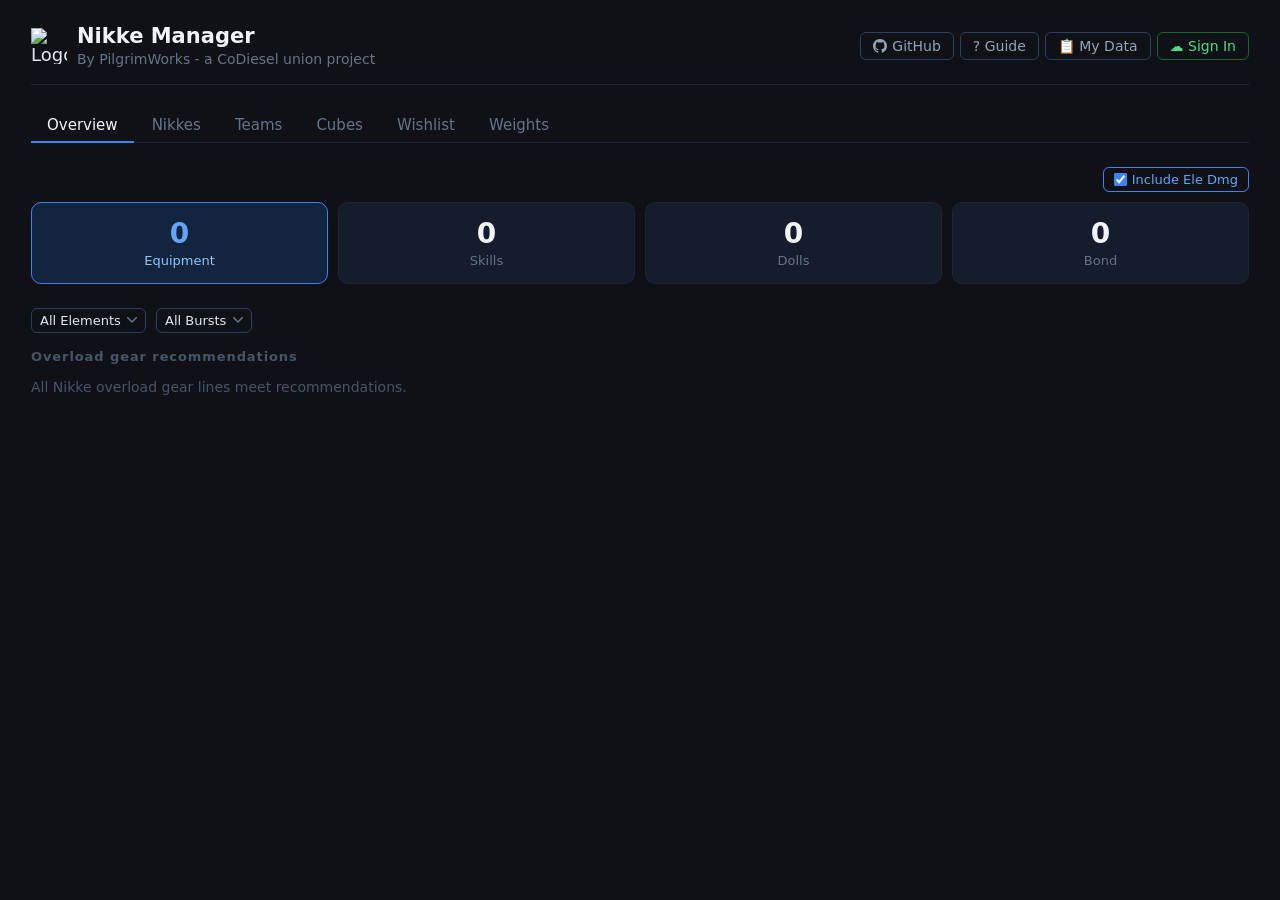
==== commit 28539bcf: "More mobile adjustments for nikkes screen" ====
--- a/index.html
+++ b/index.html
@@ -67,7 +67,7 @@
         <!-- ?v= is an auto-managed cache-buster: the pre-commit hook stamps it with the
              commit hash (via scripts/stamp-version.ps1) so browsers — iOS Safari in
              particular — refetch changed CSS/JS instead of serving an old cached copy. -->
-        <link rel="stylesheet" href="styles/main.css?v=088848c" />
+        <link rel="stylesheet" href="styles/main.css?v=94e0bb2" />
     </head>
     <body>
         <div class="app">
@@ -345,25 +345,25 @@
         <script src="https://www.gstatic.com/firebasejs/10.12.2/firebase-firestore-compat.js"></script>
 
         <!-- Knowledge Engine (shared across tools) -->
-        <script src="knowledge/nikke-database.js?v=088848c"></script>
-        <script src="knowledge/weights.js?v=088848c"></script>
-        <script src="knowledge/overload-math.js?v=088848c"></script>
-        <script src="knowledge/build-info.js?v=088848c"></script>
+        <script src="knowledge/nikke-database.js?v=94e0bb2"></script>
+        <script src="knowledge/weights.js?v=94e0bb2"></script>
+        <script src="knowledge/overload-math.js?v=94e0bb2"></script>
+        <script src="knowledge/build-info.js?v=94e0bb2"></script>
 
         <!-- App scripts (load order matters: state → helpers → firebase → renderers → init) -->
-        <script src="js/state.js?v=088848c"></script>
-        <script src="js/helpers.js?v=088848c"></script>
-        <script src="js/firebase.js?v=088848c"></script>
-        <script src="js/ui-actions.js?v=088848c"></script>
-        <script src="js/render-overview.js?v=088848c"></script>
-        <script src="js/render-roster.js?v=088848c"></script>
-        <script src="js/damage-calc.js?v=088848c"></script>
-        <script src="js/render-nikkes.js?v=088848c"></script>
-        <script src="js/render-priority.js?v=088848c"></script>
-        <script src="js/render-teams.js?v=088848c"></script>
-        <script src="js/render-weights.js?v=088848c"></script>
-        <script src="js/render-cubes.js?v=088848c"></script>
-        <script src="js/render-wishlist.js?v=088848c"></script>
-        <script src="js/app.js?v=088848c"></script>
+        <script src="js/state.js?v=94e0bb2"></script>
+        <script src="js/helpers.js?v=94e0bb2"></script>
+        <script src="js/firebase.js?v=94e0bb2"></script>
+        <script src="js/ui-actions.js?v=94e0bb2"></script>
+        <script src="js/render-overview.js?v=94e0bb2"></script>
+        <script src="js/render-roster.js?v=94e0bb2"></script>
+        <script src="js/damage-calc.js?v=94e0bb2"></script>
+        <script src="js/render-nikkes.js?v=94e0bb2"></script>
+        <script src="js/render-priority.js?v=94e0bb2"></script>
+        <script src="js/render-teams.js?v=94e0bb2"></script>
+        <script src="js/render-weights.js?v=94e0bb2"></script>
+        <script src="js/render-cubes.js?v=94e0bb2"></script>
+        <script src="js/render-wishlist.js?v=94e0bb2"></script>
+        <script src="js/app.js?v=94e0bb2"></script>
     </body>
 </html>
--- a/styles/main.css
+++ b/styles/main.css
@@ -1869,6 +1869,10 @@
         line-height: 1;
         border-radius: 8px;
         transition: color 0.15s;
+        /* Suppress the browser's default rectangular tap highlight so the tap
+           feedback comes from the rounded :active background below (which
+           respects border-radius) rather than a square box over the button. */
+        -webkit-tap-highlight-color: transparent;
     }
     .bnav-item svg {
         width: 22px;
@@ -1879,7 +1883,7 @@
         color: #60a5fa;
     }
     .bnav-item:active {
-        background: rgba(96, 165, 250, 0.08);
+        background: rgba(96, 165, 250, 0.15);
     }
 
     /* ── "More" bottom sheet ── */
@@ -2207,7 +2211,7 @@
 
 @media (max-width: 520px) {
     /* Weapon Overrides: reflow each row into a labeled card. The 5-column
-       table (wide "Charge Speed"/"Charge Dmg" headers) won't fit otherwise. */
+       table (wide "Charge Spd"/"Charge Dmg" headers) won't fit otherwise. */
     #weights .weapon-table,
     #weights .weapon-table tbody {
         display: block;
@@ -3635,6 +3639,15 @@
         align-items: stretch;
         justify-content: flex-end;
         padding: 0;
+        /* Dimmed backdrop fades in/out with the sheet, mirroring the "More" menu.
+           Hidden (opacity 0) until JS adds `.show` after a reflow on open. */
+        opacity: 0;
+        pointer-events: none;
+        transition: opacity 0.3s ease;
+    }
+    .nikke-sidebar .nikke-list-collapsible.show {
+        opacity: 1;
+        pointer-events: auto;
     }
     .nikke-sidebar .nikke-list-collapsible .nikke-list-panel {
         width: 100%;
@@ -3646,8 +3659,14 @@
         border-bottom: none;
         padding: 8px 14px calc(14px + env(safe-area-inset-bottom));
         box-shadow: 0 -12px 44px rgba(0, 0, 0, 0.55);
-        /* Snap-back / swipe-close animate via transform; disabled mid-drag. */
-        transition: transform 0.28s cubic-bezier(0.22, 1, 0.36, 1);
+        /* Starts fully off-screen (110% hides the upward shadow too); slides up
+           when `.show` is added (open) and back down when it's removed (close /
+           swipe). Disabled mid-drag so the finger drags it 1:1. */
+        transform: translateY(110%);
+        transition: transform 0.32s cubic-bezier(0.22, 1, 0.36, 1);
+    }
+    .nikke-sidebar .nikke-list-collapsible.show .nikke-list-panel {
+        transform: translateY(0);
     }
     .nikke-sidebar .nikke-list-collapsible .nikke-list-panel.dragging {
         transition: none;
@@ -3934,25 +3953,18 @@
     animation: nm-pop-in 0.24s cubic-bezier(0.34, 1.4, 0.64, 1) both;
 }
 @media (max-width: 768px) {
-    .nikke-sidebar .nikke-list-collapsible,
+    /* Teams roster popup fades its backdrop + pops the card in on open. The
+       Nikkes list sheet is deliberately NOT animated here — it opens/closes via
+       the `.show` class (opacity + transform transitions, see the bottom-sheet
+       block above) so it can animate BOTH ways and be dragged by touch. A
+       fill-mode:both keyframe would pin the panel's transform to its end state
+       and silently override the swipe's inline transform and the close
+       transition. */
     .nikke-sidebar .roster-list-collapsible {
         animation: nm-fade-in 0.18s ease both;
     }
-    /* Teams roster popup: still a centered card that pops in. */
     .nikke-sidebar .roster-list-collapsible .nikke-list-panel {
         animation: nm-pop-in 0.24s cubic-bezier(0.34, 1.4, 0.64, 1) both;
-    }
-    /* Nikkes list: bottom sheet slides up from the bottom edge. */
-    .nikke-sidebar .nikke-list-collapsible .nikke-list-panel {
-        animation: nm-sheet-up 0.28s cubic-bezier(0.22, 1, 0.36, 1) both;
-    }
-}
-@keyframes nm-sheet-up {
-    from {
-        transform: translateY(100%);
-    }
-    to {
-        transform: translateY(0);
     }
 }
 
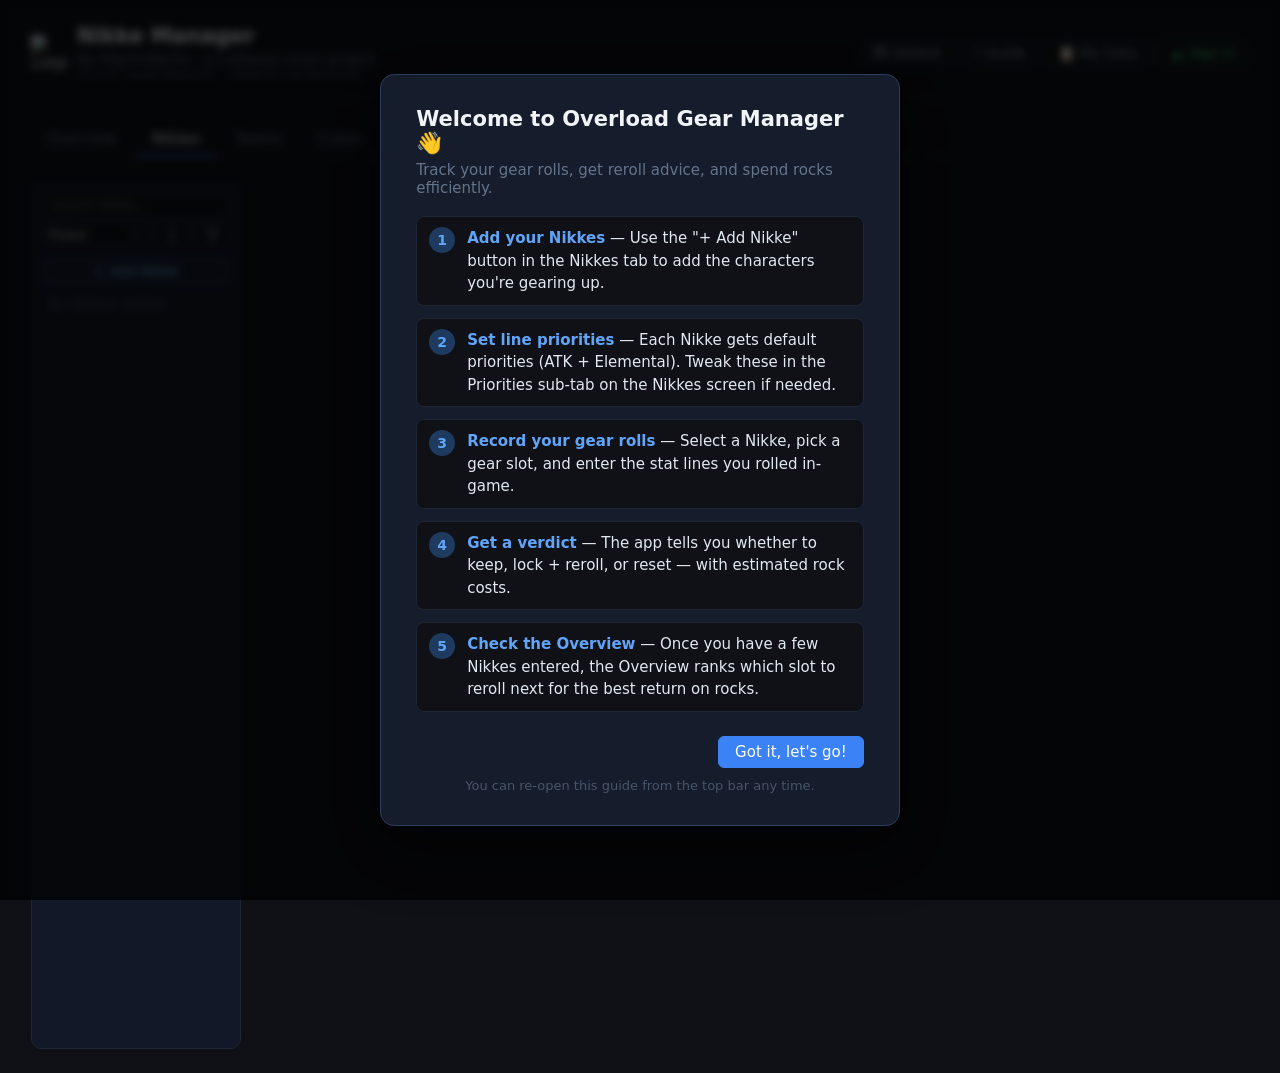
==== commit 66126bf0: "Apply new design elements to other screens" ====
--- a/index.html
+++ b/index.html
@@ -67,7 +67,7 @@
         <!-- ?v= is an auto-managed cache-buster: the pre-commit hook stamps it with the
              commit hash (via scripts/stamp-version.ps1) so browsers — iOS Safari in
              particular — refetch changed CSS/JS instead of serving an old cached copy. -->
-        <link rel="stylesheet" href="styles/main.css?v=94e0bb2" />
+        <link rel="stylesheet" href="styles/main.css?v=88ee231" />
     </head>
     <body>
         <div class="app">
@@ -345,25 +345,25 @@
         <script src="https://www.gstatic.com/firebasejs/10.12.2/firebase-firestore-compat.js"></script>
 
         <!-- Knowledge Engine (shared across tools) -->
-        <script src="knowledge/nikke-database.js?v=94e0bb2"></script>
-        <script src="knowledge/weights.js?v=94e0bb2"></script>
-        <script src="knowledge/overload-math.js?v=94e0bb2"></script>
-        <script src="knowledge/build-info.js?v=94e0bb2"></script>
+        <script src="knowledge/nikke-database.js?v=88ee231"></script>
+        <script src="knowledge/weights.js?v=88ee231"></script>
+        <script src="knowledge/overload-math.js?v=88ee231"></script>
+        <script src="knowledge/build-info.js?v=88ee231"></script>
 
         <!-- App scripts (load order matters: state → helpers → firebase → renderers → init) -->
-        <script src="js/state.js?v=94e0bb2"></script>
-        <script src="js/helpers.js?v=94e0bb2"></script>
-        <script src="js/firebase.js?v=94e0bb2"></script>
-        <script src="js/ui-actions.js?v=94e0bb2"></script>
-        <script src="js/render-overview.js?v=94e0bb2"></script>
-        <script src="js/render-roster.js?v=94e0bb2"></script>
-        <script src="js/damage-calc.js?v=94e0bb2"></script>
-        <script src="js/render-nikkes.js?v=94e0bb2"></script>
-        <script src="js/render-priority.js?v=94e0bb2"></script>
-        <script src="js/render-teams.js?v=94e0bb2"></script>
-        <script src="js/render-weights.js?v=94e0bb2"></script>
-        <script src="js/render-cubes.js?v=94e0bb2"></script>
-        <script src="js/render-wishlist.js?v=94e0bb2"></script>
-        <script src="js/app.js?v=94e0bb2"></script>
+        <script src="js/state.js?v=88ee231"></script>
+        <script src="js/helpers.js?v=88ee231"></script>
+        <script src="js/firebase.js?v=88ee231"></script>
+        <script src="js/ui-actions.js?v=88ee231"></script>
+        <script src="js/render-overview.js?v=88ee231"></script>
+        <script src="js/render-roster.js?v=88ee231"></script>
+        <script src="js/damage-calc.js?v=88ee231"></script>
+        <script src="js/render-nikkes.js?v=88ee231"></script>
+        <script src="js/render-priority.js?v=88ee231"></script>
+        <script src="js/render-teams.js?v=88ee231"></script>
+        <script src="js/render-weights.js?v=88ee231"></script>
+        <script src="js/render-cubes.js?v=88ee231"></script>
+        <script src="js/render-wishlist.js?v=88ee231"></script>
+        <script src="js/app.js?v=88ee231"></script>
     </body>
 </html>
--- a/styles/main.css
+++ b/styles/main.css
@@ -523,12 +523,103 @@
 .line-box {
     container-type: inline-size;
     border: 1px solid #1e2535;
+    /* Thicker left edge is tinted by the line's priority class below. */
+    border-left: 3px solid #2a3547;
     border-radius: 8px;
-    padding: 8px;
+    padding: 8px 9px;
     background: #0f1117;
     display: flex;
     flex-direction: column;
-    gap: 5px;
+    gap: 6px;
+}
+/* Left-edge colour = priority class, so each line's quality reads instantly. */
+.line-box.prio-essential,
+.line-box.prio-ideal {
+    border-left-color: #22c55e;
+}
+.line-box.prio-passable {
+    border-left-color: #f59e0b;
+}
+.line-box.prio-trash {
+    border-left-color: #ef4444;
+}
+/* Locked = a protected line: subtle green wash (lighter than the old solid fill). */
+.line-box.is-locked {
+    background: #0d1712;
+    border-color: #1c3a2a;
+}
+.line-header-right {
+    display: flex;
+    align-items: center;
+    gap: 6px;
+    flex-shrink: 0;
+}
+/* Drop-chance sits quietly beside the line number rather than as loud jargon. */
+.line-chance-note {
+    margin-left: 6px;
+    font-size: 11px;
+    font-weight: 600;
+    color: #5d6779;
+}
+/* Compact lock toggle — replaces the old full-width Lock button under each line. */
+.lock-toggle {
+    flex-shrink: 0;
+    width: 26px;
+    height: 22px;
+    display: inline-flex;
+    align-items: center;
+    justify-content: center;
+    padding: 0;
+    font-size: 12px;
+    line-height: 1;
+    border: 1px solid #2d3f5e;
+    border-radius: 5px;
+    background: none;
+    color: #64748b;
+    cursor: pointer;
+    -webkit-tap-highlight-color: transparent;
+    transition:
+        background 0.12s,
+        border-color 0.12s,
+        transform 0.12s cubic-bezier(0.22, 1, 0.36, 1);
+}
+.lock-toggle.locked {
+    background: #052e16;
+    border-color: #166534;
+    color: #4ade80;
+}
+.lock-toggle:hover:not(:disabled) {
+    border-color: #3b5a8f;
+}
+.lock-toggle:active:not(:disabled) {
+    transform: scale(0.88);
+}
+.lock-toggle:disabled {
+    opacity: 0.3;
+    cursor: not-allowed;
+}
+/* Slot header score pill — uses the shared semantic colours, not inline styles. */
+.slot-score {
+    font-size: 12px;
+    font-weight: 600;
+    padding: 2px 9px;
+    border-radius: 6px;
+    white-space: nowrap;
+}
+.slot-score.sc-keep {
+    background: #052e16;
+    color: #4ade80;
+}
+.slot-score.sc-ok {
+    background: #3f2a06;
+    color: #fcd34d;
+}
+.slot-score.sc-reroll {
+    background: #3f1010;
+    color: #f87171;
+}
+.slot-score.sc-none {
+    color: #475569;
 }
 @container (max-width: 240px) {
     .line-selects {
@@ -551,7 +642,7 @@
 }
 .line-label {
     font-size: 12px;
-    color: #475569;
+    color: #64748b;
     letter-spacing: 0.05em;
 }
 .line-chance {
@@ -1547,6 +1638,135 @@
     color: #60a5fa;
     border-color: #3b82f6;
 }
+/* Button modifiers reused by the Cubes/Weights/Wishlist screens. */
+.btn-danger {
+    border-color: #7f1d1d;
+    color: #f87171;
+}
+.btn-danger:hover {
+    background: #2a1414;
+    color: #fca5a5;
+}
+.btn-track {
+    width: 100%;
+    border-style: dashed;
+    border-color: #2d4a6f;
+    color: #60a5fa;
+}
+.btn-track:hover {
+    background: #14233a;
+    color: #93c5fd;
+}
+
+/* ── Carded panels (Cubes / Weights / Wishlist) — match the Nikkes screen ──
+   Same surface as the gear slot cards: dark panel, subtle border, section-style
+   title with an underline. */
+.panel-page-title {
+    font-size: 18px;
+    font-weight: 700;
+    color: #f1f5f9;
+    margin-bottom: 12px;
+}
+.panel-card {
+    background: #0f1320;
+    border: 1px solid #1e2535;
+    border-radius: 10px;
+    padding: 0.9rem 1rem;
+    margin-bottom: 12px;
+}
+.panel-card-title {
+    display: flex;
+    align-items: center;
+    justify-content: space-between;
+    gap: 8px;
+    font-size: 15px;
+    font-weight: 600;
+    color: #eef2f8;
+    margin-bottom: 10px;
+    padding-bottom: 8px;
+    border-bottom: 1px solid #1e2535;
+}
+.panel-card .info-note {
+    margin-bottom: 10px;
+}
+
+/* Cubes: responsive grid of cube cards (one card per Harmony Cube). */
+.cube-grid {
+    display: grid;
+    grid-template-columns: repeat(auto-fill, minmax(232px, 1fr));
+    gap: 10px;
+}
+.cube-card {
+    display: flex;
+    flex-direction: column;
+    gap: 8px;
+    background: #11151d;
+    border: 1px solid #1b212d;
+    /* Left edge highlights tracked cubes (mirrors the gear line accents). */
+    border-left: 3px solid #232c3b;
+    border-radius: 9px;
+    padding: 10px 12px;
+}
+.cube-card.is-tracked {
+    background: #0f1a15;
+    border-left-color: #22c55e;
+}
+.cube-card.is-untracked {
+    opacity: 0.72;
+}
+.cube-card-head {
+    display: flex;
+    align-items: center;
+    justify-content: space-between;
+    gap: 8px;
+}
+.cube-name {
+    font-size: 14px;
+    font-weight: 600;
+    color: #e7ecf3;
+}
+.cube-lv-badge {
+    font-size: 12px;
+    font-weight: 700;
+    color: #4ade80;
+    background: #052e16;
+    padding: 2px 8px;
+    border-radius: 6px;
+    white-space: nowrap;
+}
+.cube-users {
+    font-size: 12px;
+    color: #5d6779;
+    line-height: 1.4;
+}
+.cube-users .cube-user {
+    color: #94a3b8;
+}
+.cube-card-foot {
+    display: flex;
+    align-items: center;
+    gap: 8px;
+    margin-top: auto;
+}
+.cube-card-foot .stepper {
+    flex: 1;
+}
+.cube-card-foot .btn-sm {
+    flex: none;
+    min-width: 0;
+}
+
+/* Wishlist: "Treasure" boost marker as a small pill. */
+.wl-treasure {
+    font-size: 11px;
+    font-weight: 600;
+    color: #60a5fa;
+    background: #14233a;
+    padding: 1px 6px;
+    border-radius: 5px;
+    margin-left: 6px;
+    white-space: nowrap;
+}
 
 /* ── Segmented toggle (e.g. Rec / Max skill target) ── */
 .seg-toggle {
@@ -1812,13 +2032,17 @@
         border: 1px solid #2d3f5e;
         color: #cbd5e1;
         cursor: pointer;
+        -webkit-tap-highlight-color: transparent;
         transition:
             background 0.1s,
-            color 0.1s;
+            color 0.1s,
+            transform 0.12s cubic-bezier(0.22, 1, 0.36, 1);
     }
     .nikke-nav-btn:active:not(:disabled) {
         background: #1e293b;
         color: #fff;
+        /* Tactile press: dip in and settle back via the transform transition. */
+        transform: scale(0.88);
     }
     .nikke-nav-btn:disabled {
         opacity: 0.35;
@@ -2080,6 +2304,9 @@
 @media (max-width: 480px) {
     .app {
         padding: 0.75rem 0.4rem;
+        /* Re-assert the bottom reservation: the shorthand above would otherwise
+           reset padding-bottom and let the fixed bottom nav cover page content. */
+        padding-bottom: calc(72px + env(safe-area-inset-bottom));
     }
 
     .title {
@@ -2271,7 +2498,11 @@
 .stats-grid-main {
     display: flex;
     flex-wrap: wrap;
-    gap: 8px;
+    /* Each row break is a full-width zero-height .chip-break line, so a row
+       transition spans TWO row-gaps. Halving row-gap makes the effective
+       vertical gap (4+4) match the 8px horizontal column-gap. */
+    column-gap: 8px;
+    row-gap: 4px;
     align-items: stretch;
 }
 /* Single row: chips size to content (proportional) so wide values like a long
@@ -2281,13 +2512,13 @@
     width: auto;
     flex: 1 1 auto;
 }
-/* A full-width, zero-height flex item forces the next chip onto a new row. */
+/* A full-width, zero-height flex item forces the next chip onto a new row.
+   Row spacing is handled by the container's row-gap (see .stats-grid-main). */
 .chip-break {
     display: none;
     flex-basis: 100%;
     width: 100%;
     height: 0;
-    margin: -4px 0;
 }
 /* Narrower than one row → 4/3 (break after Bond). Chips become even width. */
 @container (max-width: 899px) {
@@ -2735,14 +2966,14 @@
 .team-lane {
     background: #0f1320;
     border: 1px solid #1e2535;
-    border-radius: 8px;
-    padding: 8px;
+    border-radius: 10px;
+    padding: 0.9rem 1rem;
 }
 .team-lane-header {
     display: flex;
     align-items: center;
     gap: 8px;
-    margin-bottom: 6px;
+    margin-bottom: 10px;
     min-height: 28px;
 }
 .team-label {
@@ -2797,8 +3028,9 @@
     gap: 5px;
     padding: 8px 6px;
     position: relative;
-    background: #1a2235;
-    border: 1px solid #2d3f5e;
+    /* Neutral dark surface matching the gear line-boxes on the Nikkes screen. */
+    background: #0f1117;
+    border: 1px solid #1e2535;
     border-radius: 8px;
     color: #e2e8f0;
     min-width: 0;
@@ -2807,14 +3039,15 @@
 }
 .team-slot-empty {
     border-style: dashed;
-    background: #0f172a;
+    border-color: #232c3b;
+    background: #0c0f16;
     justify-content: center;
     cursor: pointer;
 }
 .team-slot-empty:hover {
-    border-color: #3d5a80;
-    border-style: solid;
-    background: #1e2d45;
+    border-color: #2d3f5e;
+    border-style: dashed;
+    background: #11151d;
 }
 .team-slot-add-btn {
     width: 34px;
@@ -2835,12 +3068,12 @@
     color: #94a3b8;
 }
 .team-slot-filled {
-    background: #1a2235;
+    background: #0f1117;
     cursor: pointer;
 }
 .team-slot-filled:hover {
-    background: #1e2d45;
-    border-color: #3d5a80;
+    background: #141a26;
+    border-color: #2d3f5e;
 }
 .team-slot-info {
     display: flex;
@@ -2887,6 +3120,8 @@
     color: #64748b;
     white-space: nowrap;
 }
+/* Shared overlay for centered-modal popups: the gear/team "Add" forms use this
+   as-is; the team Nikke picker overrides it into a bottom sheet via its #id. */
 .team-slot-picker-overlay {
     display: none;
     position: fixed;
@@ -2914,20 +3149,23 @@
     max-height: 50vh;
     display: flex;
     flex-direction: column;
-    gap: 2px;
-}
+    gap: 4px;
+}
+/* Match the Nikkes-list item style (.nikke-item). */
 .team-slot-picker-item {
     display: flex;
     align-items: center;
     gap: 8px;
-    padding: 6px 8px;
-    border-radius: 6px;
+    padding: 8px 11px;
+    border: 1px solid transparent;
+    border-radius: 8px;
     cursor: pointer;
-    font-size: 14px;
+    font-size: 15px;
     color: #e2e8f0;
+    transition: background 0.1s;
 }
 .team-slot-picker-item:hover {
-    background: #1e3a5f;
+    background: #1a2235;
 }
 .team-slot-picker-remove {
     color: #f87171;
@@ -2937,6 +3175,82 @@
 }
 .team-slot-picker-remove:hover {
     background: #2d1515;
+}
+
+/* ── Team Nikke picker → behaves like the Nikkes-list menu ──
+   Scoped to the picker's #id so the shared "Add" forms (gear + roster), which
+   reuse .team-slot-picker-* classes, keep their centered-modal styling. The
+   backdrop fades via opacity (always laid out, click-through until `.show`) and
+   the panel is a bottom sheet on mobile. `animation:none` opts out of the shared
+   fade/pop-in keyframes — a fill-mode:both keyframe would pin the panel and
+   break the swipe/close transition. */
+#team-slot-picker-overlay {
+    display: flex;
+    opacity: 0;
+    pointer-events: none;
+    transition: opacity 0.28s ease;
+    animation: none;
+}
+#team-slot-picker-overlay.show {
+    opacity: 1;
+    pointer-events: auto;
+}
+#team-slot-picker-overlay .team-slot-picker-modal {
+    animation: none;
+}
+#team-slot-picker-overlay .sheet-drag-zone {
+    display: block;
+    flex-shrink: 0;
+    touch-action: none;
+    cursor: grab;
+}
+#team-slot-picker-overlay .sheet-drag-handle {
+    display: block;
+    width: 40px;
+    height: 4px;
+    border-radius: 2px;
+    background: #334155;
+    margin: 2px auto 10px;
+}
+@media (max-width: 768px) {
+    #team-slot-picker-overlay {
+        /* Column so justify-content:flex-end anchors the sheet to the BOTTOM
+           (the base overlay is a row flex container). */
+        flex-direction: column;
+        align-items: stretch;
+        justify-content: flex-end;
+        /* Sit just BELOW the fixed bottom nav (z-index 900): the backdrop can't
+           dim the nav, and the sheet slides up from BEHIND the nav (which stays
+           on top) rather than in front of it. */
+        z-index: 890;
+    }
+    #team-slot-picker-overlay .team-slot-picker-modal {
+        width: 100%;
+        max-width: none;
+        height: 85vh;
+        max-height: 85vh;
+        border-radius: 18px 18px 0 0;
+        border-bottom: none;
+        /* Extra bottom padding clears the nav overlapping the sheet's lower edge,
+           so list content isn't hidden behind it. */
+        padding: 8px 14px calc(14px + 57px + env(safe-area-inset-bottom));
+        box-shadow: 0 -12px 44px rgba(0, 0, 0, 0.55);
+        /* Off-screen until `.show`; slides up on open, back down on close/swipe. */
+        transform: translateY(110%);
+        transition: transform 0.32s cubic-bezier(0.22, 1, 0.36, 1);
+    }
+    #team-slot-picker-overlay.show .team-slot-picker-modal {
+        transform: translateY(0);
+    }
+    #team-slot-picker-overlay .team-slot-picker-modal.dragging {
+        transition: none;
+    }
+    /* Inside the sheet the list fills the remaining height and scrolls. */
+    #team-slot-picker-overlay .team-slot-picker-list {
+        max-height: none;
+        flex: 1 1 auto;
+        min-height: 0;
+    }
 }
 .team-readiness-list {
     display: flex;
@@ -3274,13 +3588,14 @@
     text-align: left;
     padding: 10px 12px;
     margin-bottom: 0; /* grid gap handles spacing */
-    background: #1a2235;
+    /* Match the neutral card surface used by .team-gap-item (and cube cards). */
+    background: #0f1320;
+    border-color: #1b212d;
+    position: relative;
+}
+.team-gear-card:hover {
+    background: #131826;
     border-color: #2d3f5e;
-    position: relative;
-}
-.team-gear-card:hover {
-    background: #1e2d45;
-    border-color: #3d5a80;
 }
 .team-gear-card-name {
     display: flex;
@@ -3630,11 +3945,12 @@
         color: #f1f5f9;
     }
 
-    /* ── Nikkes list as a bottom sheet (like the "More" menu) ──
-       Scoped under .nikke-list-collapsible so the Teams roster popup, which
-       reuses .nikke-list-panel inside .roster-list-collapsible, keeps its
-       centered-modal styling. */
-    .nikke-sidebar .nikke-list-collapsible {
+    /* ── Nikkes & Teams-roster lists as a bottom sheet (like the "More" menu) ──
+       Both the gear Nikkes popup (.nikke-list-collapsible) and the Teams roster
+       popup (.roster-list-collapsible) open as a slide-up bottom sheet that can be
+       swiped down to dismiss. */
+    .nikke-sidebar .nikke-list-collapsible,
+    .nikke-sidebar .roster-list-collapsible {
         flex-direction: column;
         align-items: stretch;
         justify-content: flex-end;
@@ -3645,11 +3961,13 @@
         pointer-events: none;
         transition: opacity 0.3s ease;
     }
-    .nikke-sidebar .nikke-list-collapsible.show {
+    .nikke-sidebar .nikke-list-collapsible.show,
+    .nikke-sidebar .roster-list-collapsible.show {
         opacity: 1;
         pointer-events: auto;
     }
-    .nikke-sidebar .nikke-list-collapsible .nikke-list-panel {
+    .nikke-sidebar .nikke-list-collapsible .nikke-list-panel,
+    .nikke-sidebar .roster-list-collapsible .nikke-list-panel {
         width: 100%;
         max-width: none;
         /* Fixed height (not max-height) so the sheet stays put while searching /
@@ -3665,20 +3983,24 @@
         transform: translateY(110%);
         transition: transform 0.32s cubic-bezier(0.22, 1, 0.36, 1);
     }
-    .nikke-sidebar .nikke-list-collapsible.show .nikke-list-panel {
+    .nikke-sidebar .nikke-list-collapsible.show .nikke-list-panel,
+    .nikke-sidebar .roster-list-collapsible.show .nikke-list-panel {
         transform: translateY(0);
     }
-    .nikke-sidebar .nikke-list-collapsible .nikke-list-panel.dragging {
+    .nikke-sidebar .nikke-list-collapsible .nikke-list-panel.dragging,
+    .nikke-sidebar .roster-list-collapsible .nikke-list-panel.dragging {
         transition: none;
     }
-    /* Drag zone = grab handle + title row; the swipe-down-to-dismiss target. */
-    .nikke-sidebar .nikke-list-collapsible .sheet-drag-zone {
+    /* Drag zone = grab handle; the swipe-down-to-dismiss target. */
+    .nikke-sidebar .nikke-list-collapsible .sheet-drag-zone,
+    .nikke-sidebar .roster-list-collapsible .sheet-drag-zone {
         display: block;
         flex-shrink: 0;
         touch-action: none;
         cursor: grab;
     }
-    .nikke-sidebar .nikke-list-collapsible .sheet-drag-handle {
+    .nikke-sidebar .nikke-list-collapsible .sheet-drag-handle,
+    .nikke-sidebar .roster-list-collapsible .sheet-drag-handle {
         display: block;
         width: 40px;
         height: 4px;
@@ -3942,8 +4264,9 @@
 }
 
 /* ── 5. Modals: backdrop fades, dialog pops in ──
-   Tutorial, My Data, team-slot picker, and the mobile Nikke/roster
-   list popup all share this. */
+   Tutorial + the gear/roster "Add" forms share this centered-modal animation.
+   The team Nikke picker (#team-slot-picker-overlay) opts out via `animation:none`
+   — it slides/fades through its own `.show` transitions instead. */
 .tutorial-overlay.show,
 .team-slot-picker-overlay.show {
     animation: nm-fade-in 0.18s ease both;
@@ -3952,21 +4275,12 @@
 .team-slot-picker-overlay.show .team-slot-picker-modal {
     animation: nm-pop-in 0.24s cubic-bezier(0.34, 1.4, 0.64, 1) both;
 }
-@media (max-width: 768px) {
-    /* Teams roster popup fades its backdrop + pops the card in on open. The
-       Nikkes list sheet is deliberately NOT animated here — it opens/closes via
-       the `.show` class (opacity + transform transitions, see the bottom-sheet
-       block above) so it can animate BOTH ways and be dragged by touch. A
-       fill-mode:both keyframe would pin the panel's transform to its end state
-       and silently override the swipe's inline transform and the close
-       transition. */
-    .nikke-sidebar .roster-list-collapsible {
-        animation: nm-fade-in 0.18s ease both;
-    }
-    .nikke-sidebar .roster-list-collapsible .nikke-list-panel {
-        animation: nm-pop-in 0.24s cubic-bezier(0.34, 1.4, 0.64, 1) both;
-    }
-}
+/* Both the Nikkes list and the Teams roster list open/close via the `.show`
+   class (opacity + transform transitions, see the bottom-sheet block above) so
+   they animate BOTH ways and can be dragged by touch. They are deliberately NOT
+   given a fill-mode:both keyframe here — that would pin the panel's transform to
+   its end state and silently override the swipe's inline transform and the close
+   transition. */
 
 /* ── 6. Tutorial steps: gentle staggered rise on open ── */
 .tutorial-overlay.show .tut-step {
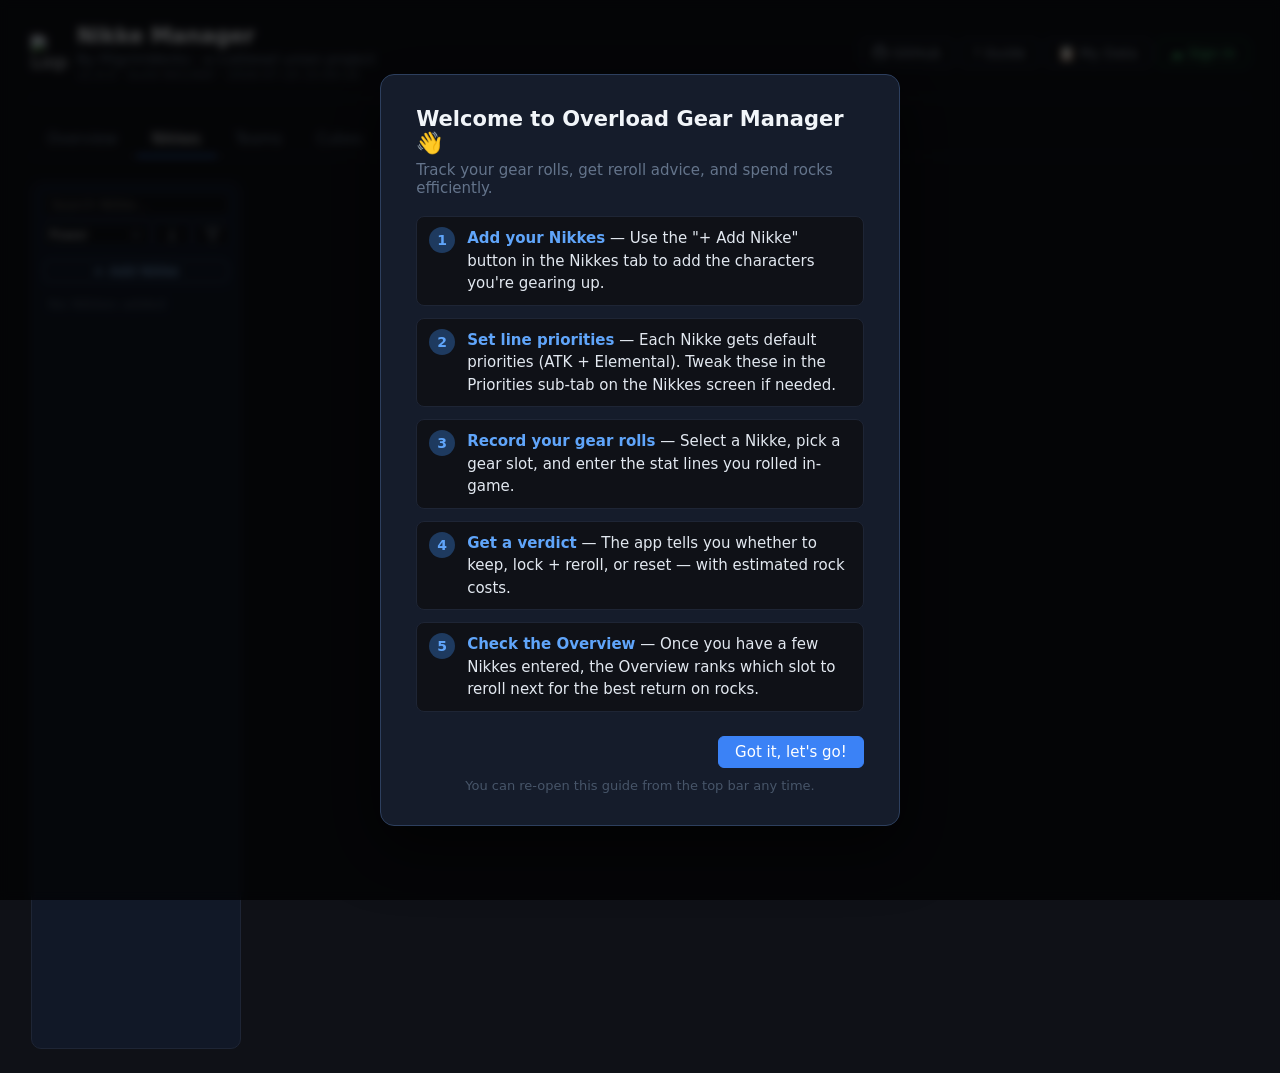
==== commit 6e32574e: "Mobile menu adjustments" ====
--- a/index.html
+++ b/index.html
@@ -67,7 +67,7 @@
         <!-- ?v= is an auto-managed cache-buster: the pre-commit hook stamps it with the
              commit hash (via scripts/stamp-version.ps1) so browsers — iOS Safari in
              particular — refetch changed CSS/JS instead of serving an old cached copy. -->
-        <link rel="stylesheet" href="styles/main.css?v=88ee231" />
+        <link rel="stylesheet" href="styles/main.css?v=66126bf" />
     </head>
     <body>
         <div class="app">
@@ -156,7 +156,7 @@
                 </svg>
                 <span>Teams</span>
             </button>
-            <button class="bnav-item bnav-more" id="bnav-more-btn" onclick="openMoreSheet()" aria-haspopup="true">
+            <button class="bnav-item bnav-more" id="bnav-more-btn" onclick="toggleMoreSheet()" aria-haspopup="true">
                 <svg viewBox="0 0 24 24" fill="currentColor" stroke="none">
                     <circle cx="5" cy="12" r="2" /><circle cx="12" cy="12" r="2" /><circle cx="19" cy="12" r="2" />
                 </svg>
@@ -345,25 +345,25 @@
         <script src="https://www.gstatic.com/firebasejs/10.12.2/firebase-firestore-compat.js"></script>
 
         <!-- Knowledge Engine (shared across tools) -->
-        <script src="knowledge/nikke-database.js?v=88ee231"></script>
-        <script src="knowledge/weights.js?v=88ee231"></script>
-        <script src="knowledge/overload-math.js?v=88ee231"></script>
-        <script src="knowledge/build-info.js?v=88ee231"></script>
+        <script src="knowledge/nikke-database.js?v=66126bf"></script>
+        <script src="knowledge/weights.js?v=66126bf"></script>
+        <script src="knowledge/overload-math.js?v=66126bf"></script>
+        <script src="knowledge/build-info.js?v=66126bf"></script>
 
         <!-- App scripts (load order matters: state → helpers → firebase → renderers → init) -->
-        <script src="js/state.js?v=88ee231"></script>
-        <script src="js/helpers.js?v=88ee231"></script>
-        <script src="js/firebase.js?v=88ee231"></script>
-        <script src="js/ui-actions.js?v=88ee231"></script>
-        <script src="js/render-overview.js?v=88ee231"></script>
-        <script src="js/render-roster.js?v=88ee231"></script>
-        <script src="js/damage-calc.js?v=88ee231"></script>
-        <script src="js/render-nikkes.js?v=88ee231"></script>
-        <script src="js/render-priority.js?v=88ee231"></script>
-        <script src="js/render-teams.js?v=88ee231"></script>
-        <script src="js/render-weights.js?v=88ee231"></script>
-        <script src="js/render-cubes.js?v=88ee231"></script>
-        <script src="js/render-wishlist.js?v=88ee231"></script>
-        <script src="js/app.js?v=88ee231"></script>
+        <script src="js/state.js?v=66126bf"></script>
+        <script src="js/helpers.js?v=66126bf"></script>
+        <script src="js/firebase.js?v=66126bf"></script>
+        <script src="js/ui-actions.js?v=66126bf"></script>
+        <script src="js/render-overview.js?v=66126bf"></script>
+        <script src="js/render-roster.js?v=66126bf"></script>
+        <script src="js/damage-calc.js?v=66126bf"></script>
+        <script src="js/render-nikkes.js?v=66126bf"></script>
+        <script src="js/render-priority.js?v=66126bf"></script>
+        <script src="js/render-teams.js?v=66126bf"></script>
+        <script src="js/render-weights.js?v=66126bf"></script>
+        <script src="js/render-cubes.js?v=66126bf"></script>
+        <script src="js/render-wishlist.js?v=66126bf"></script>
+        <script src="js/app.js?v=66126bf"></script>
     </body>
 </html>
--- a/styles/main.css
+++ b/styles/main.css
@@ -194,6 +194,28 @@
     color: #64748b;
     margin-top: 2px;
     font-weight: 400;
+}
+
+/* Mobile: on the Nikkes-screen list, put the name on the left and the gear
+   dots + element/burst icons on a single row to its right (right-aligned),
+   instead of stacked beneath the name. Scoped to #gear so the Teams roster
+   list (which reuses .nikke-item) keeps its stacked layout. */
+@media (max-width: 768px) {
+    #gear .nikke-item-body {
+        display: flex;
+        align-items: center;
+        gap: 8px;
+        flex: 1;
+    }
+    #gear .nikke-item-name {
+        flex: 1;
+        min-width: 0;
+    }
+    #gear .nikke-item-sub {
+        margin-top: 0;
+        margin-left: auto;
+        flex-shrink: 0;
+    }
 }
 
 /* Keyboard focus highlight for arrow/Tab-navigable Nikke lists — reuses each
@@ -2075,6 +2097,11 @@
         border-top: 1px solid #1e2535;
         padding: 6px 4px calc(6px + env(safe-area-inset-bottom));
         box-shadow: 0 -4px 18px rgba(0, 0, 0, 0.35);
+        /* Promote to its own compositing layer so its z-index is honoured over
+           the "More" overlay, which is GPU-composited by its backdrop-filter.
+           Without this the backdrop-filtered sheet can paint OVER the nav during
+           the hide animation despite the nav's higher z-index. */
+        transform: translateZ(0);
     }
     .bnav-item {
         flex: 1 1 0;
@@ -2115,7 +2142,10 @@
         display: none; /* toggled to block via inline style on open */
         position: fixed;
         inset: 0;
-        z-index: 1100;
+        /* Sit BELOW the fixed bottom nav (z-index 900): the nav stays visible,
+           crisp and on top, and the sheet slides up from / down behind it — so
+           the show/hide animation happens beneath the bottom row, not over it. */
+        z-index: 890;
         background: rgba(0, 0, 0, 0.6);
         backdrop-filter: blur(4px);
         opacity: 0;
@@ -2132,7 +2162,9 @@
         background: #151c2b;
         border-top: 1px solid #2d3f5e;
         border-radius: 18px 18px 0 0;
-        padding: 8px 12px calc(18px + env(safe-area-inset-bottom));
+        /* Extra bottom padding (~57px nav height) lifts the menu items above the
+           bottom nav, which stays on top; the sheet's lower edge tucks behind it. */
+        padding: 8px 12px calc(18px + 57px + env(safe-area-inset-bottom));
         box-shadow: 0 -12px 44px rgba(0, 0, 0, 0.55);
         transform: translateY(110%);
         transition: transform 0.3s cubic-bezier(0.22, 1, 0.36, 1);
@@ -3127,6 +3159,9 @@
     position: fixed;
     inset: 0;
     background: rgba(0, 0, 0, 0.6);
+    /* Blur the page behind the menu, mirroring the "More" bottom sheet. */
+    -webkit-backdrop-filter: blur(4px);
+    backdrop-filter: blur(4px);
     z-index: 1000;
     align-items: center;
     justify-content: center;
@@ -3906,6 +3941,9 @@
         inset: 0;
         z-index: 1000;
         background: rgba(0, 0, 0, 0.6);
+        /* Blur the page behind the menu, mirroring the "More" bottom sheet. */
+        -webkit-backdrop-filter: blur(4px);
+        backdrop-filter: blur(4px);
         display: flex;
         align-items: center;
         justify-content: center;
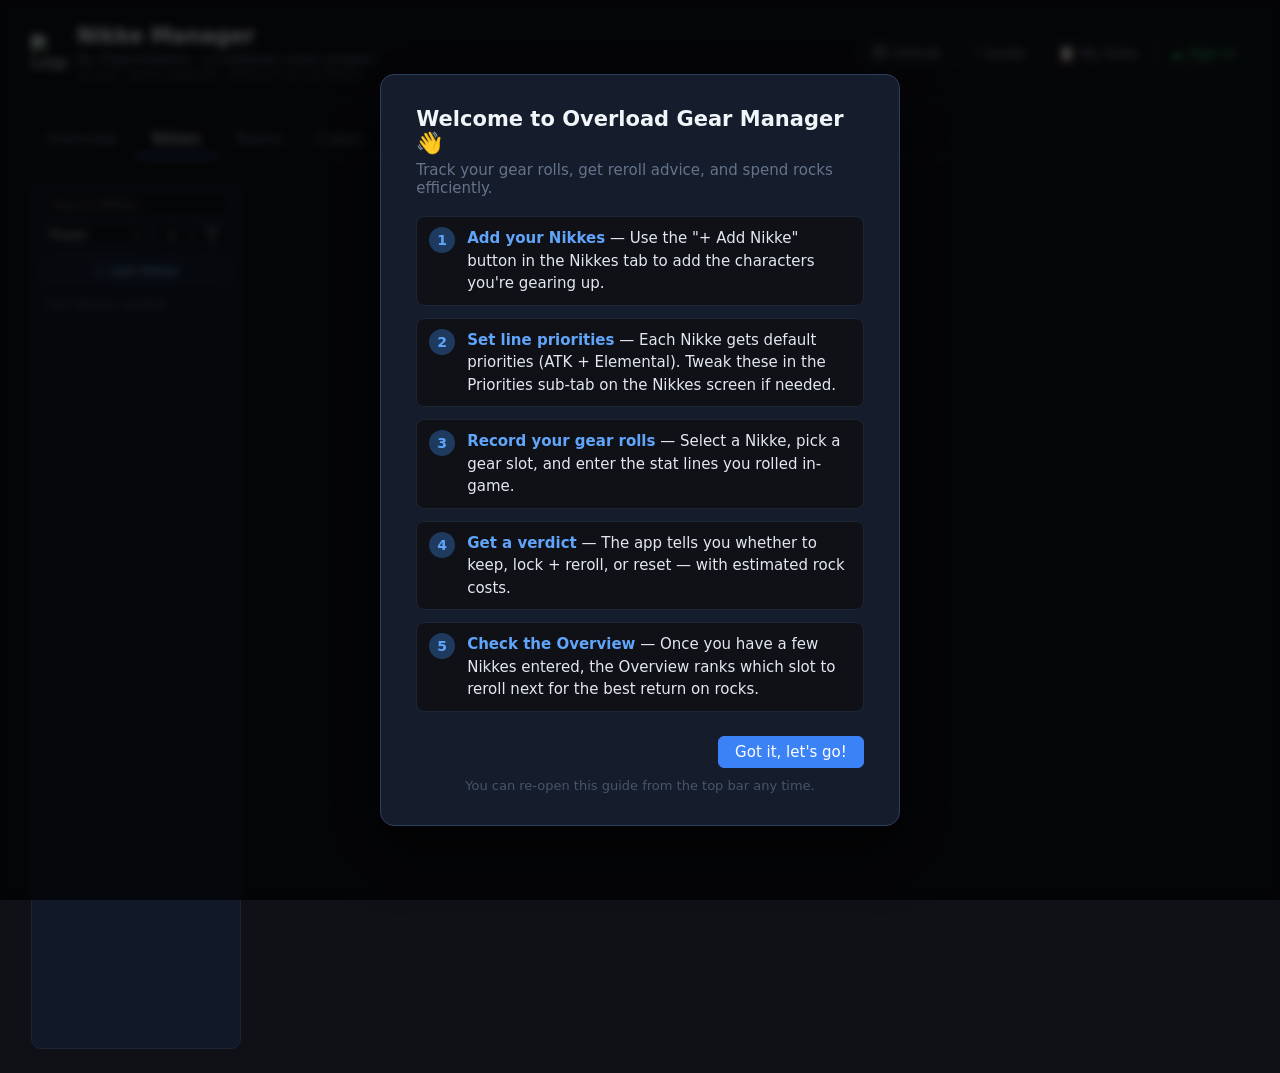
==== commit 048ad213: "Refactor import process to be less destructive" ====
--- a/index.html
+++ b/index.html
@@ -67,7 +67,7 @@
         <!-- ?v= is an auto-managed cache-buster: the pre-commit hook stamps it with the
              commit hash (via scripts/stamp-version.ps1) so browsers — iOS Safari in
              particular — refetch changed CSS/JS instead of serving an old cached copy. -->
-        <link rel="stylesheet" href="styles/main.css?v=66126bf" />
+        <link rel="stylesheet" href="styles/main.css?v=2abdc3d" />
     </head>
     <body>
         <div class="app">
@@ -128,7 +128,6 @@
             </div>
 
             <div id="overview" class="section active"></div>
-            <div id="roster" class="section"></div>
             <div id="gear" class="section"></div>
             <div id="teams" class="section"></div>
             <div id="weights" class="section"></div>
@@ -345,25 +344,25 @@
         <script src="https://www.gstatic.com/firebasejs/10.12.2/firebase-firestore-compat.js"></script>
 
         <!-- Knowledge Engine (shared across tools) -->
-        <script src="knowledge/nikke-database.js?v=66126bf"></script>
-        <script src="knowledge/weights.js?v=66126bf"></script>
-        <script src="knowledge/overload-math.js?v=66126bf"></script>
-        <script src="knowledge/build-info.js?v=66126bf"></script>
+        <script src="knowledge/nikke-database.js?v=2abdc3d"></script>
+        <script src="knowledge/weights.js?v=2abdc3d"></script>
+        <script src="knowledge/overload-math.js?v=2abdc3d"></script>
+        <script src="knowledge/build-info.js?v=2abdc3d"></script>
 
         <!-- App scripts (load order matters: state → helpers → firebase → renderers → init) -->
-        <script src="js/state.js?v=66126bf"></script>
-        <script src="js/helpers.js?v=66126bf"></script>
-        <script src="js/firebase.js?v=66126bf"></script>
-        <script src="js/ui-actions.js?v=66126bf"></script>
-        <script src="js/render-overview.js?v=66126bf"></script>
-        <script src="js/render-roster.js?v=66126bf"></script>
-        <script src="js/damage-calc.js?v=66126bf"></script>
-        <script src="js/render-nikkes.js?v=66126bf"></script>
-        <script src="js/render-priority.js?v=66126bf"></script>
-        <script src="js/render-teams.js?v=66126bf"></script>
-        <script src="js/render-weights.js?v=66126bf"></script>
-        <script src="js/render-cubes.js?v=66126bf"></script>
-        <script src="js/render-wishlist.js?v=66126bf"></script>
-        <script src="js/app.js?v=66126bf"></script>
+        <script src="js/state.js?v=2abdc3d"></script>
+        <script src="js/helpers.js?v=2abdc3d"></script>
+        <script src="js/firebase.js?v=2abdc3d"></script>
+        <script src="js/scraper-import.js?v=2abdc3d"></script>
+        <script src="js/ui-actions.js?v=2abdc3d"></script>
+        <script src="js/render-overview.js?v=2abdc3d"></script>
+        <script src="js/damage-calc.js?v=2abdc3d"></script>
+        <script src="js/render-nikkes.js?v=2abdc3d"></script>
+        <script src="js/render-priority.js?v=2abdc3d"></script>
+        <script src="js/render-teams.js?v=2abdc3d"></script>
+        <script src="js/render-weights.js?v=2abdc3d"></script>
+        <script src="js/render-cubes.js?v=2abdc3d"></script>
+        <script src="js/render-wishlist.js?v=2abdc3d"></script>
+        <script src="js/app.js?v=2abdc3d"></script>
     </body>
 </html>
--- a/styles/main.css
+++ b/styles/main.css
@@ -287,40 +287,7 @@
     }
 }
 
-/* ── Roster ── */
-.roster-grid {
-    display: grid;
-    grid-template-columns: repeat(auto-fill, minmax(220px, 1fr));
-    gap: 10px;
-    margin-bottom: 1rem;
-}
-.nikke-card {
-    background: #151c2b;
-    border: 1px solid #1e2535;
-    border-radius: 10px;
-    padding: 0.9rem;
-    position: relative;
-    height: 90px;
-    display: flex;
-    flex-direction: column;
-    justify-content: center;
-    min-width: 0;
-    overflow: hidden;
-}
-.nikke-name {
-    font-size: 15px;
-    font-weight: 600;
-    margin-bottom: 2px;
-    color: #f1f5f9;
-    white-space: nowrap;
-    overflow: hidden;
-    text-overflow: ellipsis;
-}
-.nikke-meta {
-    font-size: 13px;
-    color: #64748b;
-    margin-bottom: 9px;
-}
+/* "not in DB" badge on the Nikkes sidebar */
 .nikke-badge {
     display: inline-block;
     margin-left: 6px;
@@ -335,30 +302,6 @@
     border: 1px solid #92610a;
     border-radius: 4px;
 }
-.gear-dots {
-    display: flex;
-    gap: 5px;
-    margin-top: 8px;
-}
-.dot {
-    width: 10px;
-    height: 10px;
-    border-radius: 50%;
-    border: 1px solid #2d3f5e;
-    background: #1a2235;
-}
-.dot.done {
-    background: #22c55e;
-    border-color: #22c55e;
-}
-.dot.partial {
-    background: #f59e0b;
-    border-color: #f59e0b;
-}
-.dot.warn {
-    background: #ef4444;
-    border-color: #ef4444;
-}
 /* Compact per-slot gear-status dots for the Gear tracker sidebar list (matches design mockup) */
 .gear-dots-mini {
     display: inline-flex;
@@ -379,28 +322,7 @@
 .gear-dots-mini span.warn {
     background: #ef4444;
 }
-.add-nikke-btn {
-    border: 1px dashed #2d3f5e;
-    background: none;
-    display: flex;
-    align-items: center;
-    justify-content: center;
-    gap: 6px;
-    cursor: pointer;
-    height: 68px;
-    color: #64748b;
-    font-size: 15px;
-    border-radius: 10px;
-    width: 175px;
-    transition: background 0.1s;
-}
-.add-nikke-btn:hover {
-    background: #1a2235;
-}
-
-/* ── Delete confirm ── */
-.del-btn,
-.edit-btn {
+.del-btn {
     font-size: 14px;
     background: none;
     border: none;
@@ -413,111 +335,6 @@
 .del-btn:hover {
     color: #ef4444;
 }
-.edit-btn:hover {
-    color: #38bdf8;
-}
-.del-confirm {
-    display: none;
-    position: absolute;
-    top: 8px;
-    right: 8px;
-    background: #151c2b;
-    border: 1px solid #ef4444;
-    border-radius: 8px;
-    padding: 6px 8px;
-    font-size: 13px;
-    color: #ef4444;
-    z-index: 10;
-    white-space: nowrap;
-    box-shadow: 0 4px 12px rgba(0, 0, 0, 0.4);
-    align-items: center;
-    gap: 6px;
-}
-.del-confirm.show {
-    display: flex;
-}
-.del-confirm-yes {
-    font-size: 13px;
-    font-weight: 600;
-    background: #ef4444;
-    color: #fff;
-    border: none;
-    border-radius: 4px;
-    padding: 2px 8px;
-    cursor: pointer;
-}
-.del-confirm-no {
-    font-size: 13px;
-    background: none;
-    border: 1px solid #2d3f5e;
-    border-radius: 4px;
-    padding: 2px 8px;
-    cursor: pointer;
-    color: #94a3b8;
-}
-
-/* ── Edit custom nikke inline form ── */
-.edit-inline {
-    display: none;
-    position: absolute;
-    top: 0;
-    left: 0;
-    right: 0;
-    bottom: 0;
-    background: #151c2b;
-    border-radius: 10px;
-    padding: 10px 12px;
-    z-index: 10;
-    flex-direction: column;
-    gap: 8px;
-}
-.edit-inline.show {
-    display: flex;
-}
-.edit-inline .edit-row {
-    display: grid;
-    grid-template-columns: 1fr 1fr 1fr 1fr;
-    gap: 6px;
-}
-.edit-inline .edit-row-name {
-    display: flex;
-    gap: 6px;
-}
-.edit-inline .edit-row-name input {
-    flex: 1;
-}
-.edit-inline input,
-.edit-inline select {
-    background: #0d1117;
-    border: 1px solid #2d3f5e;
-    border-radius: 4px;
-    color: #e2e8f0;
-    padding: 4px 6px;
-    font-size: 12px;
-}
-.edit-inline .edit-actions {
-    display: flex;
-    gap: 6px;
-    justify-content: flex-end;
-}
-.edit-inline .edit-actions button {
-    font-size: 12px;
-    padding: 3px 10px;
-    border-radius: 4px;
-    cursor: pointer;
-    border: none;
-}
-.edit-save-btn {
-    background: #38bdf8;
-    color: #0d1117;
-    font-weight: 600;
-}
-.edit-cancel-btn {
-    background: none;
-    border: 1px solid #2d3f5e !important;
-    color: #94a3b8;
-}
-
 /* ── Gear slot cards ── */
 .slot-card {
     background: #0f1320;
@@ -1463,12 +1280,6 @@
 }
 .form-row {
     margin-bottom: 10px;
-}
-.form-label {
-    font-size: 14px;
-    color: #94a3b8;
-    margin-bottom: 4px;
-    display: block;
 }
 .form-input {
     width: 100%;
@@ -2270,11 +2081,6 @@
         min-width: 0;
     }
 
-    /* Roster grid: single column */
-    .roster-grid {
-        grid-template-columns: 1fr;
-    }
-
     /* Ranking table & attr summary: horizontal scroll wrapper */
     .attr-summary {
         overflow-x: auto;
@@ -2390,10 +2196,6 @@
         padding: 8px 10px;
     }
 
-    /* Add nikke button: full width on mobile */
-    .add-nikke-btn {
-        width: 100%;
-    }
 }
 
 /* ── Cubes table: Equipped By wraps below on mobile ── */
@@ -4255,7 +4057,6 @@
 
 /* ── 2. Cards: subtle lift + shadow on hover ──
    Covers the main card surfaces across every tab. */
-.nikke-card,
 .metric-card,
 .ov-nikke,
 .team-readiness-card {
@@ -4264,7 +4065,6 @@
         box-shadow 0.15s ease,
         border-color 0.15s ease;
 }
-.nikke-card:hover,
 .metric-card:hover,
 .ov-nikke:hover,
 .team-readiness-card:hover {
@@ -4281,7 +4081,6 @@
 .stepper-btn:active,
 .team-gap-item:active,
 .ov-btn:active,
-.add-nikke-btn:active,
 .add-line-btn:active,
 .roster-list-toggle:active {
     transform: scale(0.96);
@@ -4291,7 +4090,6 @@
 .gear-subtab,
 .ov-btn,
 .team-gap-item,
-.add-nikke-btn,
 .add-line-btn,
 .roster-list-toggle {
     transition:
@@ -4340,12 +4138,6 @@
     animation-delay: 0.25s;
 }
 
-/* ── 7. Delete-confirm popover: pop in when shown ── */
-.del-confirm.show {
-    animation: nm-pop-in 0.16s ease both;
-    transform-origin: top right;
-}
-
 /* ── 8. Verdict details: slide the body down when expanded ── */
 details[open] > .verdict-title ~ * {
     animation: nm-slide-down 0.2s ease both;
@@ -4365,21 +4157,17 @@
 }
 
 /* ── 12. Gear status dots: pop in [re-render] ──
-   Applies to the roster card dots and the compact sidebar dots. */
-.gear-dots .dot,
+   Applies to the compact sidebar dots. */
 .gear-dots-mini span {
     animation: nm-dot-pop 0.24s ease both;
     animation-delay: 0.3s;
 }
-.gear-dots .dot:nth-child(2),
 .gear-dots-mini span:nth-child(2) {
     animation-delay: 0.34s;
 }
-.gear-dots .dot:nth-child(3),
 .gear-dots-mini span:nth-child(3) {
     animation-delay: 0.38s;
 }
-.gear-dots .dot:nth-child(4),
 .gear-dots-mini span:nth-child(4) {
     animation-delay: 0.42s;
 }
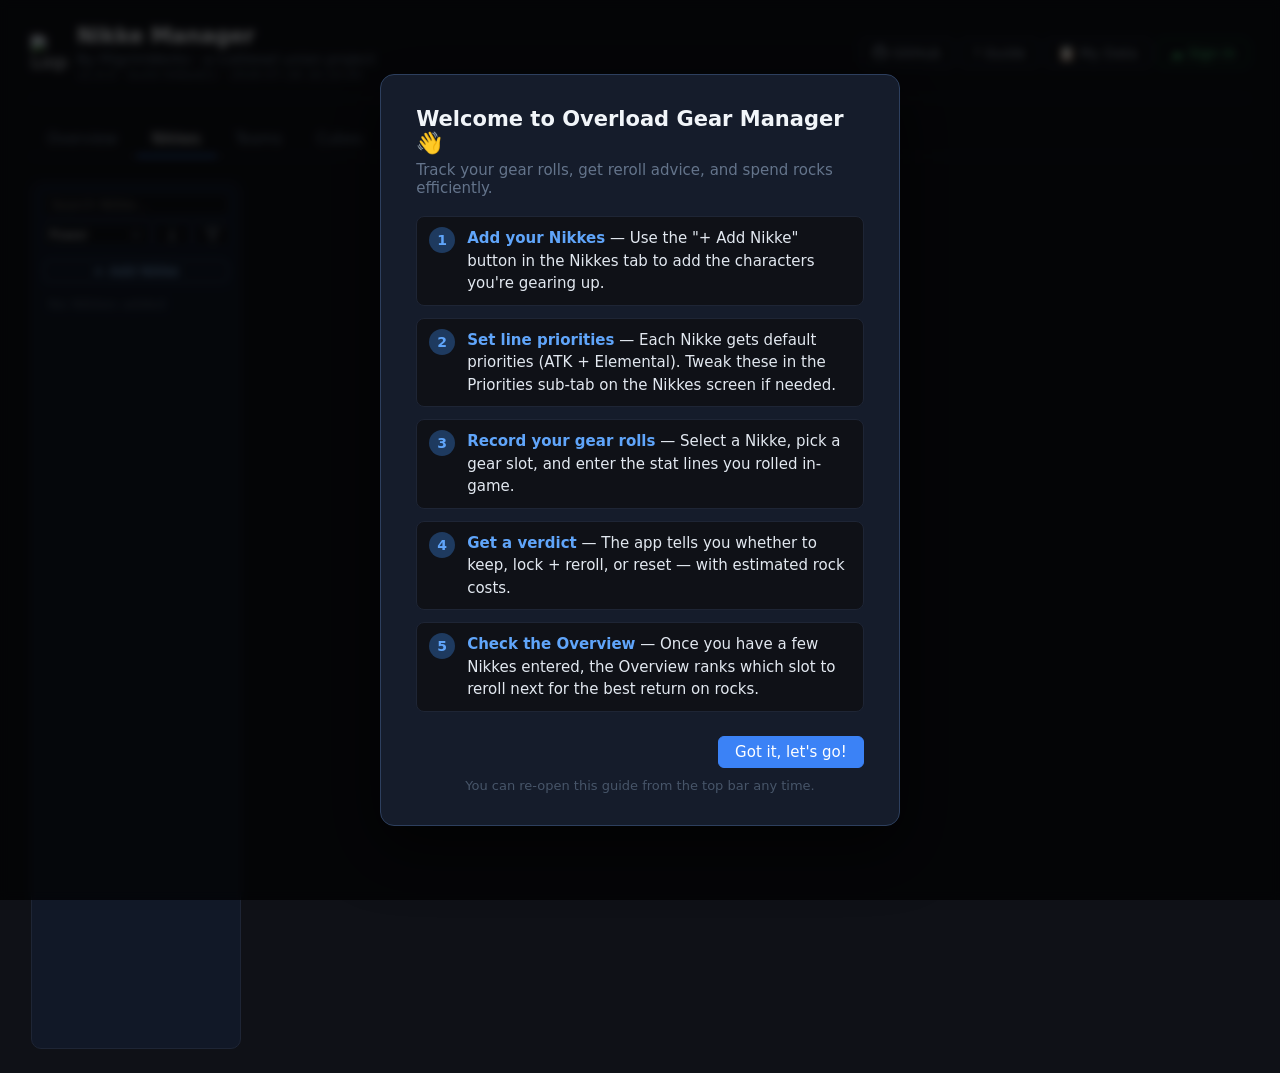
==== commit b528dd53: "Add Laplace Ultimate Hero" ====
--- a/index.html
+++ b/index.html
@@ -67,7 +67,7 @@
         <!-- ?v= is an auto-managed cache-buster: the pre-commit hook stamps it with the
              commit hash (via scripts/stamp-version.ps1) so browsers — iOS Safari in
              particular — refetch changed CSS/JS instead of serving an old cached copy. -->
-        <link rel="stylesheet" href="styles/main.css?v=2abdc3d" />
+        <link rel="stylesheet" href="styles/main.css?v=048ad21" />
     </head>
     <body>
         <div class="app">
@@ -344,25 +344,25 @@
         <script src="https://www.gstatic.com/firebasejs/10.12.2/firebase-firestore-compat.js"></script>
 
         <!-- Knowledge Engine (shared across tools) -->
-        <script src="knowledge/nikke-database.js?v=2abdc3d"></script>
-        <script src="knowledge/weights.js?v=2abdc3d"></script>
-        <script src="knowledge/overload-math.js?v=2abdc3d"></script>
-        <script src="knowledge/build-info.js?v=2abdc3d"></script>
+        <script src="knowledge/nikke-database.js?v=048ad21"></script>
+        <script src="knowledge/weights.js?v=048ad21"></script>
+        <script src="knowledge/overload-math.js?v=048ad21"></script>
+        <script src="knowledge/build-info.js?v=048ad21"></script>
 
         <!-- App scripts (load order matters: state → helpers → firebase → renderers → init) -->
-        <script src="js/state.js?v=2abdc3d"></script>
-        <script src="js/helpers.js?v=2abdc3d"></script>
-        <script src="js/firebase.js?v=2abdc3d"></script>
-        <script src="js/scraper-import.js?v=2abdc3d"></script>
-        <script src="js/ui-actions.js?v=2abdc3d"></script>
-        <script src="js/render-overview.js?v=2abdc3d"></script>
-        <script src="js/damage-calc.js?v=2abdc3d"></script>
-        <script src="js/render-nikkes.js?v=2abdc3d"></script>
-        <script src="js/render-priority.js?v=2abdc3d"></script>
-        <script src="js/render-teams.js?v=2abdc3d"></script>
-        <script src="js/render-weights.js?v=2abdc3d"></script>
-        <script src="js/render-cubes.js?v=2abdc3d"></script>
-        <script src="js/render-wishlist.js?v=2abdc3d"></script>
-        <script src="js/app.js?v=2abdc3d"></script>
+        <script src="js/state.js?v=048ad21"></script>
+        <script src="js/helpers.js?v=048ad21"></script>
+        <script src="js/firebase.js?v=048ad21"></script>
+        <script src="js/scraper-import.js?v=048ad21"></script>
+        <script src="js/ui-actions.js?v=048ad21"></script>
+        <script src="js/render-overview.js?v=048ad21"></script>
+        <script src="js/damage-calc.js?v=048ad21"></script>
+        <script src="js/render-nikkes.js?v=048ad21"></script>
+        <script src="js/render-priority.js?v=048ad21"></script>
+        <script src="js/render-teams.js?v=048ad21"></script>
+        <script src="js/render-weights.js?v=048ad21"></script>
+        <script src="js/render-cubes.js?v=048ad21"></script>
+        <script src="js/render-wishlist.js?v=048ad21"></script>
+        <script src="js/app.js?v=048ad21"></script>
     </body>
 </html>
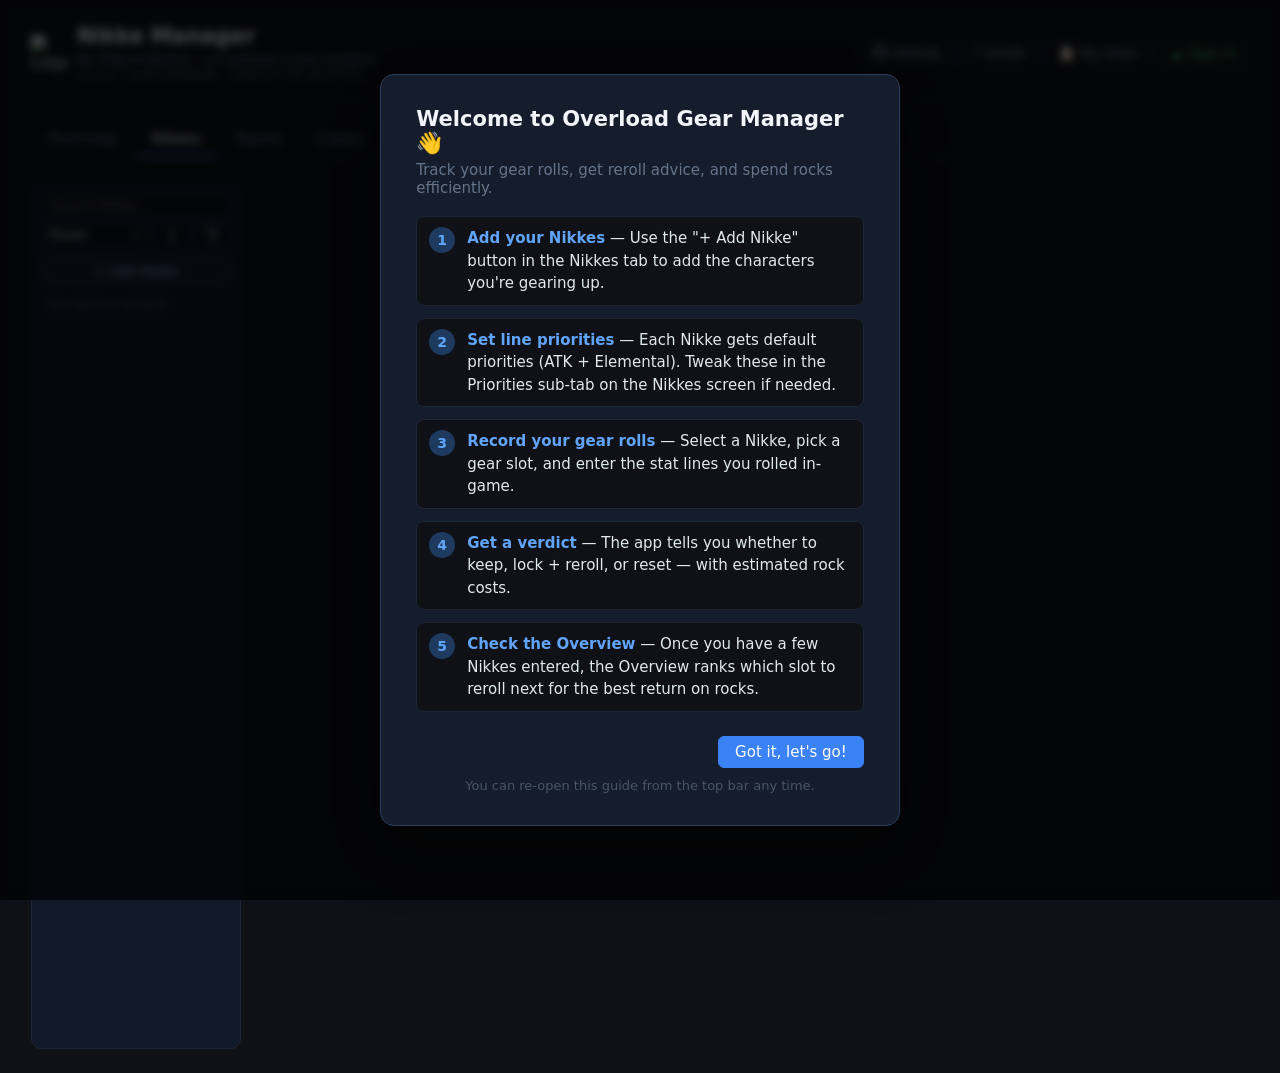
==== commit 5ab83e20: "Add missing icons" ====
--- a/index.html
+++ b/index.html
@@ -67,7 +67,7 @@
         <!-- ?v= is an auto-managed cache-buster: the pre-commit hook stamps it with the
              commit hash (via scripts/stamp-version.ps1) so browsers — iOS Safari in
              particular — refetch changed CSS/JS instead of serving an old cached copy. -->
-        <link rel="stylesheet" href="styles/main.css?v=048ad21" />
+        <link rel="stylesheet" href="styles/main.css?v=b528dd5" />
     </head>
     <body>
         <div class="app">
@@ -344,25 +344,25 @@
         <script src="https://www.gstatic.com/firebasejs/10.12.2/firebase-firestore-compat.js"></script>
 
         <!-- Knowledge Engine (shared across tools) -->
-        <script src="knowledge/nikke-database.js?v=048ad21"></script>
-        <script src="knowledge/weights.js?v=048ad21"></script>
-        <script src="knowledge/overload-math.js?v=048ad21"></script>
-        <script src="knowledge/build-info.js?v=048ad21"></script>
+        <script src="knowledge/nikke-database.js?v=b528dd5"></script>
+        <script src="knowledge/weights.js?v=b528dd5"></script>
+        <script src="knowledge/overload-math.js?v=b528dd5"></script>
+        <script src="knowledge/build-info.js?v=b528dd5"></script>
 
         <!-- App scripts (load order matters: state → helpers → firebase → renderers → init) -->
-        <script src="js/state.js?v=048ad21"></script>
-        <script src="js/helpers.js?v=048ad21"></script>
-        <script src="js/firebase.js?v=048ad21"></script>
-        <script src="js/scraper-import.js?v=048ad21"></script>
-        <script src="js/ui-actions.js?v=048ad21"></script>
-        <script src="js/render-overview.js?v=048ad21"></script>
-        <script src="js/damage-calc.js?v=048ad21"></script>
-        <script src="js/render-nikkes.js?v=048ad21"></script>
-        <script src="js/render-priority.js?v=048ad21"></script>
-        <script src="js/render-teams.js?v=048ad21"></script>
-        <script src="js/render-weights.js?v=048ad21"></script>
-        <script src="js/render-cubes.js?v=048ad21"></script>
-        <script src="js/render-wishlist.js?v=048ad21"></script>
-        <script src="js/app.js?v=048ad21"></script>
+        <script src="js/state.js?v=b528dd5"></script>
+        <script src="js/helpers.js?v=b528dd5"></script>
+        <script src="js/firebase.js?v=b528dd5"></script>
+        <script src="js/scraper-import.js?v=b528dd5"></script>
+        <script src="js/ui-actions.js?v=b528dd5"></script>
+        <script src="js/render-overview.js?v=b528dd5"></script>
+        <script src="js/damage-calc.js?v=b528dd5"></script>
+        <script src="js/render-nikkes.js?v=b528dd5"></script>
+        <script src="js/render-priority.js?v=b528dd5"></script>
+        <script src="js/render-teams.js?v=b528dd5"></script>
+        <script src="js/render-weights.js?v=b528dd5"></script>
+        <script src="js/render-cubes.js?v=b528dd5"></script>
+        <script src="js/render-wishlist.js?v=b528dd5"></script>
+        <script src="js/app.js?v=b528dd5"></script>
     </body>
 </html>
